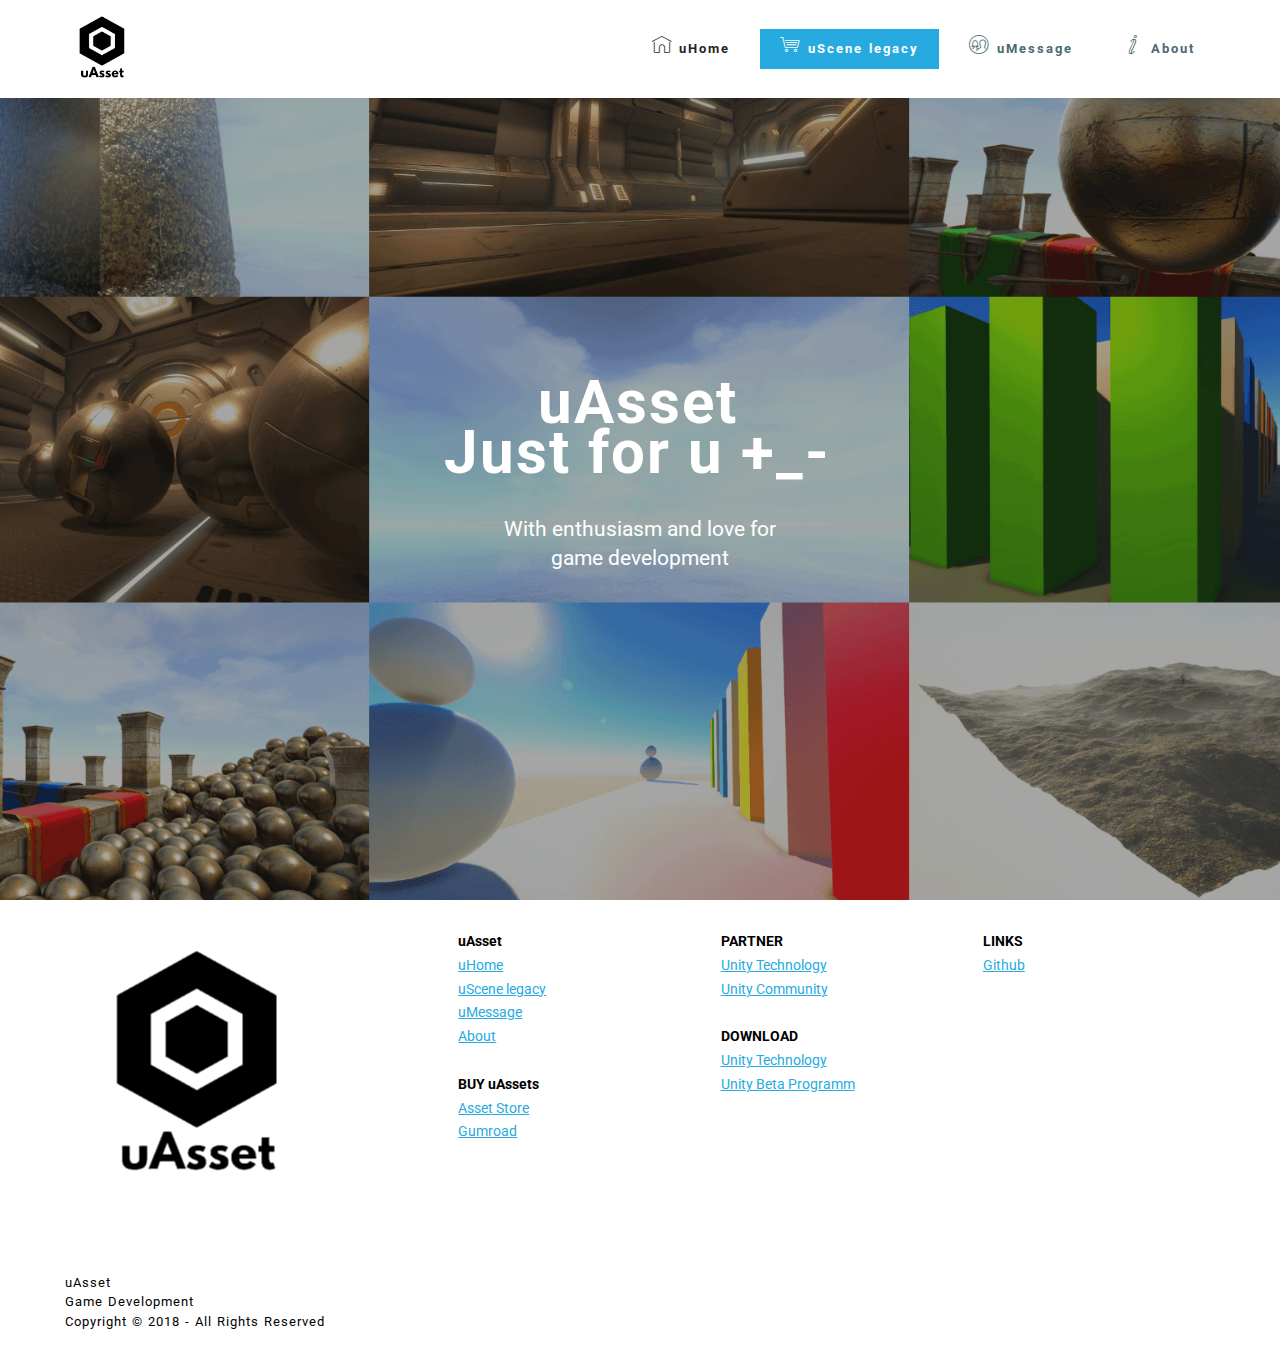
==== index.html @ ce0c747e "create github pages" ====
<!DOCTYPE html>
<html >
<head>
  <!-- Site made with Mobirise Website Builder v4.8.6, https://mobirise.com -->
  <meta charset="UTF-8">
  <meta http-equiv="X-UA-Compatible" content="IE=edge">
  <meta name="generator" content="Mobirise v4.8.6, mobirise.com">
  <meta name="viewport" content="width=device-width, initial-scale=1, minimum-scale=1">
  <link rel="shortcut icon" href="assets/images/uscene-logo-1-128x128.png" type="image/x-icon">
  <meta name="description" content="uAsset Just for u +_- With enthusiasm and love for game development.">
  <title>uHome - Game development with uAsset and unity technology.</title>
  <link rel="stylesheet" href="https://fonts.googleapis.com/css?family=Roboto:700,400&subset=cyrillic,latin,greek,vietnamese">
  <link rel="stylesheet" href="assets/web/assets/mobirise-icons/mobirise-icons.css">
  <link rel="stylesheet" href="assets/bootstrap/css/bootstrap.min.css">
  <link rel="stylesheet" href="assets/animate.css/animate.min.css">
  <link rel="stylesheet" href="assets/mobirise/css/style.css">
  <link rel="stylesheet" href="assets/mobirise/css/mbr-additional.css" type="text/css">
  
  
  
</head>
<body>
  <section class="mbr-navbar mbr-navbar--freeze mbr-navbar--absolute mbr-navbar--auto-collapse" id="ext_menu-4" data-rv-view="0">
    <div class="mbr-navbar__section mbr-section">
        <div class="mbr-section__container container">
            <div class="mbr-navbar__container">
                <div class="mbr-navbar__column mbr-navbar__column--s mbr-navbar__brand">
                    <span class="mbr-navbar__brand-link mbr-brand mbr-brand--inline">
                        <span class="mbr-brand__logo"><a href="https://mobirise.com"><img src="assets/images/uscene-logo-1-128x128.png" class="mbr-navbar__brand-img mbr-brand__img" alt="Mobirise"></a></span>
                        
                    </span>
                </div>
                <div class="mbr-navbar__hamburger mbr-hamburger"><span class="mbr-hamburger__line"></span></div>
                <div class="mbr-navbar__column mbr-navbar__menu">
                    <nav class="mbr-navbar__menu-box mbr-navbar__menu-box--inline-right">
                        <div class="mbr-navbar__column">
                            <ul class="mbr-navbar__items mbr-navbar__items--right float-left mbr-buttons mbr-buttons--freeze mbr-buttons--right btn-decorator mbr-buttons--active"><li class="mbr-navbar__item"><a class="mbr-buttons__link btn text-black" href="index.html"><span class="mbri-home mbr-iconfont mbr-iconfont-btn"></span>uHome</a></li>   </ul>                            
                            <ul class="mbr-navbar__items mbr-navbar__items--right mbr-buttons mbr-buttons--freeze mbr-buttons--right btn-inverse mbr-buttons--active"> <li class="mbr-navbar__item"><a class="mbr-buttons__btn btn btn-info" href="page1.html"><span class="mbri-shopping-cart mbr-iconfont mbr-iconfont-btn-parent"></span>uScene legacy</a></li> <li class="mbr-navbar__item"><a class="mbr-buttons__btn btn btn-link" href="page2.html"><span class="mbri-users mbr-iconfont mbr-iconfont-btn-parent"></span>uMessage</a></li> <li class="mbr-navbar__item"><a class="mbr-buttons__btn btn btn-link" href="page3.html"><span class="mbri-italic mbr-iconfont mbr-iconfont-btn-parent"></span>About</a></li>         </ul>
                        </div>
                    </nav>
                </div>
            </div>
        </div>
    </div>
</section>

<section class="engine"><a href="https://mobirise.info/o">portfolio web templates</a></section><section class="mbr-box mbr-section mbr-section--relative mbr-section--fixed-size mbr-section--full-height mbr-section--bg-adapted" id="header4-1" data-rv-view="2" style="background-image: url(assets/images/uasset-game-development-2-1920x1080.png);">
    <div class="mbr-box__magnet mbr-box__magnet--sm-padding mbr-box__magnet--center-center mbr-after-navbar">
        <div class="mbr-overlay" style="opacity: 0.4; background-color: rgb(34, 34, 34);"></div>
        <div class="mbr-box__container mbr-section__container container">
            <div class="mbr-box mbr-box--stretched"><div class="mbr-box__magnet mbr-box__magnet--center-center">
                <div class="row"><div class=" col-sm-8 col-sm-offset-2">
                    <div class="mbr-hero animated fadeInUp">
                        <h1 class="mbr-hero__text">uAsset
<div>Just for u +_-</div></h1>
                        <p class="mbr-hero__subtext"><br>With enthusiasm and love for 
<br>game development<br></p>
                    </div>
                    
                </div></div>
            </div></div>
        </div>
        
    </div>
</section>

<section class="mbr-section mbr-section--relative mbr-section--fixed-size" id="contacts1-5" data-rv-view="5" style="background-color: rgb(255, 255, 255);">
    
    <div class="mbr-section__container container">
        <div class="mbr-contacts mbr-contacts--wysiwyg row" style="padding-top: 30px; padding-bottom: 30px;">
            <div class="col-sm-4">
                <div><img src="assets/images/uscene-logo-2-265x265.png" class="mbr-contacts__img mbr-contacts__img--left"></div>
            </div>
            <div class="col-sm-8">
                <div class="row">
                    <div class="col-sm-4">
                        <p class="mbr-contacts__text"><strong>uAsset</strong><br><a href="index.html" class="text-info">uHome</a><br><a href="page1.html" class="text-info">uScene legacy</a><br><a href="page2.html" class="text-info">uMessage</a><br><a href="page3.html" class="text-info">About</a><br><br><strong>BUY uAssets</strong><br><a href="https://assetstore.unity.com/publishers/35467" class="text-info">Asset Store</a><br><a href="https://gumroad.com/uasset" class="text-info">Gumroad</a><br></p>
                    </div>
                    <div class="col-sm-4">
                        <p class="mbr-contacts__text"><strong>PARTNER</strong><br><a href="https://unity3d.com" class="text-info">Unity Technology</a><br><a href="https://unity3d.com/community" class="text-info">Unity Community</a><strong><br></strong><br><strong>DOWNLOAD</strong><br><a href="https://unity3d.com/get-unity/download/archive" class="text-info">Unity&nbsp;Technology</a><br><a href="https://unity3d.com/unity/beta" class="text-info">Unity Beta Programm</a><a href="https://store.unity.com" class="text-info"><br></a><br></p>
                    </div>
                    <div class="col-sm-4"><p class="mbr-contacts__text"><strong>LINKS</strong></p><p class="mbr-contacts__text"><a href="https://github.com/" class="text-info">Github</a></p></div>
                </div>
            </div>
        </div>
    </div>
</section>

<footer class="mbr-section mbr-section--relative mbr-section--fixed-size" id="footer1-6" data-rv-view="7" style="background-color: rgb(255, 255, 255);">
    
    <div class="mbr-section__container container">
        <div class="mbr-footer mbr-footer--wysiwyg row" style="padding-top: 36.9px; padding-bottom: 36.9px;">
            <div class="col-sm-12">
                <p class="mbr-footer__copyright">uAsset <br>Game Development <br>Copyright © 2018&nbsp;- All Rights Reserved<br></p>
            </div>
        </div>
    </div>
</footer>


  <script src="assets/web/assets/jquery/jquery.min.js"></script>
  <script src="assets/bootstrap/js/bootstrap.min.js"></script>
  <script src="assets/smooth-scroll/smooth-scroll.js"></script>
  <script src="assets/mobirise/js/script.js"></script>
  <script src="assets/formoid/formoid.min.js"></script>
  
  
</body>
</html>
---- assets/web/assets/mobirise-icons/mobirise-icons.css ----
@font-face {
  font-family: 'MobiriseIcons';
  src:  url('mobirise-icons.eot?spat4u');
  src:  url('mobirise-icons.eot?spat4u#iefix') format('embedded-opentype'),
    url('mobirise-icons.ttf?spat4u') format('truetype'),
    url('mobirise-icons.woff?spat4u') format('woff'),
    url('mobirise-icons.svg?spat4u#MobiriseIcons') format('svg');
  font-weight: normal;
  font-style: normal;
}

[class^="mbri-"], [class*=" mbri-"] {
  /* use !important to prevent issues with browser extensions that change fonts */
  font-family: MobiriseIcons !important;
  speak: none;
  font-style: normal;
  font-weight: normal;
  font-variant: normal;
  text-transform: none;
  line-height: 1;

  /* Better Font Rendering =========== */
  -webkit-font-smoothing: antialiased;
  -moz-osx-font-smoothing: grayscale;
}

.mbri-add-submenu:before {
  content: "\e900";
}
.mbri-alert:before {
  content: "\e901";
}
.mbri-align-center:before {
  content: "\e902";
}
.mbri-align-justify:before {
  content: "\e903";
}
.mbri-align-left:before {
  content: "\e904";
}
.mbri-align-right:before {
  content: "\e905";
}
.mbri-android:before {
  content: "\e906";
}
.mbri-apple:before {
  content: "\e907";
}
.mbri-arrow-down:before {
  content: "\e908";
}
.mbri-arrow-next:before {
  content: "\e909";
}
.mbri-arrow-prev:before {
  content: "\e90a";
}
.mbri-arrow-up:before {
  content: "\e90b";
}
.mbri-bold:before {
  content: "\e90c";
}
.mbri-bookmark:before {
  content: "\e90d";
}
.mbri-bootstrap:before {
  content: "\e90e";
}
.mbri-briefcase:before {
  content: "\e90f";
}
.mbri-browse:before {
  content: "\e910";
}
.mbri-bulleted-list:before {
  content: "\e911";
}
.mbri-calendar:before {
  content: "\e912";
}
.mbri-camera:before {
  content: "\e913";
}
.mbri-cart-add:before {
  content: "\e914";
}
.mbri-cart-full:before {
  content: "\e915";
}
.mbri-cash:before {
  content: "\e916";
}
.mbri-change-style:before {
  content: "\e917";
}
.mbri-chat:before {
  content: "\e918";
}
.mbri-clock:before {
  content: "\e919";
}
.mbri-close:before {
  content: "\e91a";
}
.mbri-cloud:before {
  content: "\e91b";
}
.mbri-code:before {
  content: "\e91c";
}
.mbri-contact-form:before {
  content: "\e91d";
}
.mbri-credit-card:before {
  content: "\e91e";
}
.mbri-cursor-click:before {
  content: "\e91f";
}
.mbri-cust-feedback:before {
  content: "\e920";
}
.mbri-database:before {
  content: "\e921";
}
.mbri-delivery:before {
  content: "\e922";
}
.mbri-desktop:before {
  content: "\e923";
}
.mbri-devices:before {
  content: "\e924";
}
.mbri-down:before {
  content: "\e925";
}
.mbri-download:before {
  content: "\e989";
}
.mbri-drag-n-drop:before {
  content: "\e927";
}
.mbri-drag-n-drop2:before {
  content: "\e928";
}
.mbri-edit:before {
  content: "\e929";
}
.mbri-edit2:before {
  content: "\e92a";
}
.mbri-error:before {
  content: "\e92b";
}
.mbri-extension:before {
  content: "\e92c";
}
.mbri-features:before {
  content: "\e92d";
}
.mbri-file:before {
  content: "\e92e";
}
.mbri-flag:before {
  content: "\e92f";
}
.mbri-folder:before {
  content: "\e930";
}
.mbri-gift:before {
  content: "\e931";
}
.mbri-github:before {
  content: "\e932";
}
.mbri-globe:before {
  content: "\e933";
}
.mbri-globe-2:before {
  content: "\e934";
}
.mbri-growing-chart:before {
  content: "\e935";
}
.mbri-hearth:before {
  content: "\e936";
}
.mbri-help:before {
  content: "\e937";
}
.mbri-home:before {
  content: "\e938";
}
.mbri-hot-cup:before {
  content: "\e939";
}
.mbri-idea:before {
  content: "\e93a";
}
.mbri-image-gallery:before {
  content: "\e93b";
}
.mbri-image-slider:before {
  content: "\e93c";
}
.mbri-info:before {
  content: "\e93d";
}
.mbri-italic:before {
  content: "\e93e";
}
.mbri-key:before {
  content: "\e93f";
}
.mbri-laptop:before {
  content: "\e940";
}
.mbri-layers:before {
  content: "\e941";
}
.mbri-left-right:before {
  content: "\e942";
}
.mbri-left:before {
  content: "\e943";
}
.mbri-letter:before {
  content: "\e944";
}
.mbri-like:before {
  content: "\e945";
}
.mbri-link:before {
  content: "\e946";
}
.mbri-lock:before {
  content: "\e947";
}
.mbri-login:before {
  content: "\e948";
}
.mbri-logout:before {
  content: "\e949";
}
.mbri-magic-stick:before {
  content: "\e94a";
}
.mbri-map-pin:before {
  content: "\e94b";
}
.mbri-menu:before {
  content: "\e94c";
}
.mbri-mobile:before {
  content: "\e94d";
}
.mbri-mobile2:before {
  content: "\e94e";
}
.mbri-mobirise:before {
  content: "\e94f";
}
.mbri-more-horizontal:before {
  content: "\e950";
}
.mbri-more-vertical:before {
  content: "\e951";
}
.mbri-music:before {
  content: "\e952";
}
.mbri-new-file:before {
  content: "\e953";
}
.mbri-numbered-list:before {
  content: "\e954";
}
.mbri-opened-folder:before {
  content: "\e955";
}
.mbri-pages:before {
  content: "\e956";
}
.mbri-paper-plane:before {
  content: "\e957";
}
.mbri-paperclip:before {
  content: "\e958";
}
.mbri-photo:before {
  content: "\e959";
}
.mbri-photos:before {
  content: "\e95a";
}
.mbri-pin:before {
  content: "\e95b";
}
.mbri-play:before {
  content: "\e95c";
}
.mbri-plus:before {
  content: "\e95d";
}
.mbri-preview:before {
  content: "\e95e";
}
.mbri-print:before {
  content: "\e95f";
}
.mbri-protect:before {
  content: "\e960";
}
.mbri-question:before {
  content: "\e961";
}
.mbri-quote-left:before {
  content: "\e962";
}
.mbri-quote-right:before {
  content: "\e963";
}
.mbri-refresh:before {
  content: "\e964";
}
.mbri-responsive:before {
  content: "\e965";
}
.mbri-right:before {
  content: "\e966";
}
.mbri-rocket:before {
  content: "\e967";
}
.mbri-sad-face:before {
  content: "\e968";
}
.mbri-sale:before {
  content: "\e969";
}
.mbri-save:before {
  content: "\e96a";
}
.mbri-search:before {
  content: "\e96b";
}
.mbri-setting:before {
  content: "\e96c";
}
.mbri-setting2:before {
  content: "\e96d";
}
.mbri-setting3:before {
  content: "\e96e";
}
.mbri-share:before {
  content: "\e96f";
}
.mbri-shopping-bag:before {
  content: "\e970";
}
.mbri-shopping-basket:before {
  content: "\e971";
}
.mbri-shopping-cart:before {
  content: "\e972";
}
.mbri-sites:before {
  content: "\e973";
}
.mbri-smile-face:before {
  content: "\e974";
}
.mbri-speed:before {
  content: "\e975";
}
.mbri-star:before {
  content: "\e976";
}
.mbri-success:before {
  content: "\e977";
}
.mbri-sun:before {
  content: "\e978";
}
.mbri-sun2:before {
  content: "\e979";
}
.mbri-tablet:before {
  content: "\e97a";
}
.mbri-tablet-vertical:before {
  content: "\e97b";
}
.mbri-target:before {
  content: "\e97c";
}
.mbri-timer:before {
  content: "\e97d";
}
.mbri-to-ftp:before {
  content: "\e97e";
}
.mbri-to-local-drive:before {
  content: "\e97f";
}
.mbri-touch-swipe:before {
  content: "\e980";
}
.mbri-touch:before {
  content: "\e981";
}
.mbri-trash:before {
  content: "\e982";
}
.mbri-underline:before {
  content: "\e983";
}
.mbri-unlink:before {
  content: "\e984";
}
.mbri-unlock:before {
  content: "\e985";
}
.mbri-up-down:before {
  content: "\e986";
}
.mbri-up:before {
  content: "\e987";
}
.mbri-update:before {
  content: "\e988";
}
.mbri-upload:before {
 content: "\e926"; 
}
.mbri-user:before {
  content: "\e98a";
}
.mbri-user2:before {
  content: "\e98b";
}
.mbri-users:before {
  content: "\e98c";
}
.mbri-video:before {
  content: "\e98d";
}
.mbri-video-play:before {
  content: "\e98e";
}
.mbri-watch:before {
  content: "\e98f";
}
.mbri-website-theme:before {
  content: "\e990";
}
.mbri-wifi:before {
  content: "\e991";
}
.mbri-windows:before {
  content: "\e992";
}
.mbri-zoom-out:before {
  content: "\e993";
}
.mbri-redo:before {
  content: "\e994";
}
.mbri-undo:before {
  content: "\e995";
}
---- assets/mobirise/css/style.css ----
.engine {
	position: absolute;
	text-indent: -2400px;
	text-align: center;
	padding: 0;
	top: 0;
	left: -2400px;
}.is-builder .animated {
  -webkit-animation-name: none !important;
  animation-name: none !important;
}
html {
  position: relative;
  min-height: 100%;
}
.mbr-embedded-video {
  position: relative;
}
.mbr-background-video,
.mbr-background-video-preview {
  bottom: 0;
  left: 0;
  overflow: hidden;
  position: absolute;
  right: 0;
  top: 0;
}
.mbr-parallax-background,
.mbr-background {
  background-attachment: fixed !important;
  background-position: 50% 0;
  background-repeat: no-repeat;
  background-size: cover !important;
}
.mbr-hidden-scrollbar .mbr-parallax-background {
  background-size: auto 130%;
}
.mobile .mbr-parallax-background {
  background-attachment: scroll !important;
}
.mbr-background {
  background-attachment: scroll !important;
}
.mbr-navbar {
  position: relative;
  width: 100%;
}
.mbr-navbar:before {
  content: "";
  display: block;
}
.mbr-navbar__brand-link:after,
.mbr-navbar__brand-img {
  max-height: 74px;
  height: 100%;
}
.mbr-navbar:before,
.mbr-navbar__container {
  height: 98px;
}
.mbr-navbar--ss .mbr-navbar__brand-link:after,
.mbr-navbar--ss .mbr-navbar__brand-img {
  height: 74px;
}
.mbr-navbar--ss:before,
.mbr-navbar--ss .mbr-navbar__container {
  height: 98px;
}
.mbr-navbar--xs .mbr-navbar__brand-link:after,
.mbr-navbar--xs .mbr-navbar__brand-img {
  height: 32px;
}
.mbr-navbar--xs:before,
.mbr-navbar--xs .mbr-navbar__container {
  height: 56px;
}
.mbr-navbar--s .mbr-navbar__brand-link:after,
.mbr-navbar--s .mbr-navbar__brand-img {
  height: 48px;
}
.mbr-navbar--s:before,
.mbr-navbar--s .mbr-navbar__container {
  height: 72px;
}
.mbr-navbar--m .mbr-navbar__brand-link:after,
.mbr-navbar--m .mbr-navbar__brand-img {
  height: 64px;
}
.mbr-navbar--m:before,
.mbr-navbar--m .mbr-navbar__container {
  height: 88px;
}
.mbr-navbar--l .mbr-navbar__brand-link:after,
.mbr-navbar--l .mbr-navbar__brand-img {
  height: 96px;
}
.mbr-navbar--l:before,
.mbr-navbar--l .mbr-navbar__container {
  height: 120px;
}
.mbr-navbar--xl .mbr-navbar__brand-link:after,
.mbr-navbar--xl .mbr-navbar__brand-img {
  height: 128px;
}
.mbr-navbar--xl:before,
.mbr-navbar--xl .mbr-navbar__container {
  height: 152px;
}
.mbr-navbar--short .mbr-navbar__brand-link:after,
.mbr-navbar--short .mbr-navbar__brand-img {
  height: 40px;
}
.mbr-navbar--short .mbr-brand__logo .mbr-iconfont{
  font-size: 40px;
}
.mbr-navbar--short:before,
.mbr-navbar--short .mbr-navbar__container {
  height: 64px;
}
.mbr-navbar--short .mbr-navbar__container {
  padding: 12px 0;
}
@media (max-width: 767px) {
  .mbr-navbar--short .mbr-navbar__brand-link:after,
  .mbr-navbar--short .mbr-navbar__brand-img {
    height: 31px;
  }
  .mbr-navbar--short:before,
  .mbr-navbar--short .mbr-navbar__container {
    height: 45px;
  }
  .mbr-navbar--short .mbr-navbar__container {
    padding: 7px 0;
  }
}
.mbr-navbar__brand-img {
  position: relative;
}
.mbr-navbar__brand-img,
.mbr-navbar__container,
.mbr-navbar__section {
  -webkit-transition: all 300ms ease-in-out 0s;
  -o-transition: all 300ms ease-in-out 0s;
  transition: all 300ms ease-in-out 0s;
}
.mbr-navbar__section {
  background: #2c2c2c;
  height: auto;
  position: absolute;
  top: 0;
  width: 100%;
  z-index: 1000;
}
.mbr-navbar__container {
  display: table;
  padding: 12px 0;
  width: 100%;
}
.mbr-navbar__menu-box {
  display: table;
  width: 100%;
}
.mbr-navbar__menu-box--inline-left,
.mbr-navbar__menu-box--inline-center,
.mbr-navbar__menu-box--inline-right {
  display: block;
  text-align: left;
}
.mbr-navbar__menu-box--inline-center {
  text-align: center;
}
.mbr-navbar__menu-box--inline-right {
  text-align: right;
}
.mbr-navbar__column {
  display: table-cell;
  vertical-align: middle;
}
.mbr-navbar__column--xxs {
  width: 1%;
}
.mbr-navbar__column--xs {
  width: 10%;
}
.mbr-navbar__column--s {
  width: 20%;
}
.mbr-navbar__column--m {
  width: 30%;
}
.mbr-navbar__column--l {
  width: 40%;
}
.mbr-navbar__column--xl {
  width: 50%;
}
.mbr-navbar__menu-box--inline-left .mbr-navbar__column,
.mbr-navbar__menu-box--inline-center .mbr-navbar__column,
.mbr-navbar__menu-box--inline-right .mbr-navbar__column {
  display: inline-block;
}
.mbr-navbar__items {
  float: left;
  padding-left: 0px;
  position: relative;
  left: -20px;
}
.mbr-navbar__items--right {
  float: right;
  left: 0;
}
.float-left {
  float: left;
}
.mbr-navbar__item {
  display: block;
  float: left;
  position: relative;
}
.mbr-navbar__hamburger {
  display: none;
  margin-top: -11px;
  position: absolute;
  right: 0;
  top: 50%;
  z-index: 10000;
}
.mbr-navbar--collapsed .mbr-navbar__container {
  position: relative;
}
.mbr-navbar--collapsed .mbr-navbar__column {
  display: block;
  width: 100%;
}
.mbr-navbar--collapsed .mbr-navbar__items--right {
  padding-top: 13px;
}
.mbr-navbar--collapsed .mbr-navbar__menu {
  background: rgba(0, 0, 0, 0.9);
  display: none;
  height: 100%;
  left: 0;
  position: fixed;
  top: 0;
  width: 100%;
  z-index: 9999;
}
.mbr-navbar--collapsed .mbr-navbar__menu-box {
  display: table-cell;
  vertical-align: middle;
}
.mbr-navbar--collapsed .mbr-navbar__items {
  float: none;
}
.mbr-navbar--collapsed .mbr-navbar__item {
  float: none;
}
.mbr-navbar--collapsed .mbr-navbar__hamburger {
  display: block;
}
.mbr-navbar--collapsed.mbr-navbar--open .mbr-navbar__menu {
  display: table;
}
.mbr-navbar--collapsed.mbr-navbar--open:not(.mbr-navbar--sticky) .mbr-navbar__section {
  background: none;
  position: fixed;
}
.mbr-navbar--collapsed.mbr-navbar--open .mbr-navbar__brand {
  visibility: hidden;
}
.mbr-navbar--collapsed.mbr-navbar--sticky.mbr-navbar--open .mbr-navbar__brand {
  visibility: visible;
}
.mbr-navbar--collapsed.mbr-navbar--open .mbr-navbar__brand-img,
.mbr-navbar--collapsed.mbr-navbar--open .mbr-navbar__container {
  -webkit-transition: none;
  -o-transition: none;
  transition: none;
}
.mbr-navbar--freeze.mbr-navbar--collapsed.mbr-navbar--open .mbr-navbar__hamburger,
.mbr-navbar--freeze.mbr-navbar--collapsed.mbr-navbar--open .mbr-navbar__hamburger:hover {
  color: #fff !important;
}
.mbr-navbar--sticky .mbr-navbar__section {
  position: fixed;
}
.mbr-navbar--absolute {
  position: absolute;
}
/* fix for popup menu conflict */
@media (max-width: 480px) {
  .mbr-navbar--absolute.mbr-navbar[id^=menu-] {
    position: absolute;
  }
}
.mbr-navbar--transparent .mbr-navbar__section {
  background: none;
}
.mbr-navbar--stuck .mbr-navbar__section,
.mbr-navbar--relative .mbr-navbar__section {
  background: #2c2c2c;
}
@media (max-width: 991px) {
  .mbr-navbar--auto-collapse .mbr-navbar__container {
    position: relative;
  }
  .mbr-navbar--auto-collapse .mbr-navbar__column {
    display: block;
    width: 100%;
  }
  .mbr-navbar__column {
    max-height: 100vh;
    overflow-x: hidden;
    overflow-y:auto;
  }
  .mbr-navbar__column::-webkit-scrollbar {
    display:none;
  }
  .mbr-navbar--auto-collapse .mbr-navbar__items--right {
    padding-top: 13px;
  }
  .mbr-navbar--auto-collapse .mbr-navbar__menu {
    background: rgba(0, 0, 0, 0.9);
    display: none;
    height: 100%;
    left: 0;
    position: fixed;
    top: 0;
    width: 100%;
    z-index: 9999;
  }
  .mbr-navbar--auto-collapse .mbr-navbar__menu-box {
    display: table-cell;
    vertical-align: middle;
  }
  .mbr-navbar--auto-collapse .mbr-navbar__items {
    float: none;
  }
  .mbr-navbar--auto-collapse .mbr-navbar__item {
    float: none;
  }
  .mbr-navbar--auto-collapse .mbr-navbar__hamburger {
    display: block;
  }
  .mbr-navbar--auto-collapse.mbr-navbar--open .mbr-navbar__menu {
    display: table;
  }
  .mbr-navbar--auto-collapse.mbr-navbar--open:not(.mbr-navbar--sticky) .mbr-navbar__section {
    background: none;
    position: fixed;
  }
  .mbr-navbar--auto-collapse.mbr-navbar--open .mbr-navbar__brand {
    visibility: hidden;
  }
  .mbr-navbar--auto-collapse.mbr-navbar--sticky.mbr-navbar--open .mbr-navbar__brand {
    visibility: visible;
  }
  .mbr-navbar--auto-collapse.mbr-navbar--open .mbr-navbar__brand-img,
  .mbr-navbar--auto-collapse.mbr-navbar--open .mbr-navbar__container {
    -webkit-transition: none;
    -o-transition: none;
    transition: none;
  }
}
.mbr-after-navbar:before {
  content: "";
  display: block;
  height: 98px;
}
.mbr-hamburger {
  cursor: pointer;
  height: 23px;
  width: 30px;
}
.mbr-hamburger:focus {
  outline: none;
}
.mbr-hamburger__line,
.mbr-hamburger__line:before,
.mbr-hamburger__line:after {
  content: "";
  position: absolute;
  display: block;
  height: 1px;
  cursor: pointer;
}
.mbr-hamburger__line,
.mbr-hamburger__line:before,
.mbr-hamburger__line:after {
  width: 30px;
  border-bottom: 5px solid;
  top: 9px;
}
.mbr-hamburger__line:before {
  top: -9px;
}
.mbr-hamburger__line:after {
  top: 9px;
}
.mbr-hamburger__line,
.mbr-hamburger__line:before,
.mbr-hamburger__line:after {
  -webkit-transition: all 300ms ease-in-out;
  transition: all 300ms ease-in-out;
}
.mbr-hamburger--open .mbr-hamburger__line {
  border-color: transparent;
}
.mbr-hamburger--open .mbr-hamburger__line:before,
.mbr-hamburger--open .mbr-hamburger__line:after {
  top: 0;
}
.mbr-hamburger--open .mbr-hamburger__line:before {
  -ms-transform: rotate(45deg);
  -webkit-transform: rotate(45deg);
  transform: rotate(45deg);
}
.mbr-hamburger--open .mbr-hamburger__line:after {
  top: 10px;
  -ms-transform: translatey(-10px) rotate(-45deg);
  -webkit-transform: translatey(-10px) rotate(-45deg);
  transform: translatey(-10px) rotate(-45deg);
}
@media (max-width: 767px) {
  .mbr-hamburger {
    height: 23px;
    width: 27px;
  }
  .mbr-hamburger__line,
  .mbr-hamburger__line:before,
  .mbr-hamburger__line:after {
    width: 27px;
    border-bottom: 4px solid;
    top: 9px;
  }
  .mbr-hamburger__line:before {
    top: -9px;
  }
  .mbr-hamburger__line:after {
    top: 9px;
  }
}

.navbar-dropdown .hamburger-icon {
  content: "";
  width: 16px;
  -webkit-box-shadow: 0 -6px 0 1px,0 0 0 1px,0 6px 0 1px;
  -moz-box-shadow: 0 -6px 0 1px,0 0 0 1px,0 6px 0 1px;
  box-shadow: 0 -6px 0 1px,0 0 0 1px,0 6px 0 1px;
}

.mbr-brand {
  display: block;
  float: left;
  position: relative;
}
.mbr-brand,
.mbr-brand:hover {
  text-decoration: none;
}
.mbr-brand__name {
  display: block;
  font-weight: bold;
  margin-top: 5px;
  text-align: center;
}
.mbr-brand__name,
.mbr-brand__name:hover {
  text-decoration: none;
}
.mbr-brand--inline {
  display: table;
}
.mbr-brand--inline:after {
  content: "";
  display: table-cell;
  width: 1px;
}
.mbr-brand--inline .mbr-brand__logo,
.mbr-brand--inline .mbr-brand__name {
  display: table-cell;
  vertical-align: middle;
}
.mbr-brand--inline .mbr-brand__logo {
  padding-right: 10px;
}
.mbr-brand--inline .mbr-brand__name {
  margin: 0;
  text-align: left;
}
.mbr-form {
  display: table;
  margin-top: -13px;
  position: relative;
  top: 14px;
  width: 100%;
}
.mbr-form__left,
.mbr-form__right {
  display: table-cell;
  vertical-align: top;
}
.mbr-form__left {
  padding-right: 3px;
}
.mbr-form__right {
  width: 1px;
}
@media (max-width: 530px) {
  .mbr-form {
    display: block;
    margin-top: -27px;
    position: relative;
    top: 26px;
  }
  .mbr-form__left,
  .mbr-form__right {
    display: block;
  }
  .mbr-form__left {
    margin-bottom: 12px;
    padding-right: 0;
  }
  .mbr-form__right {
    width: 100%;
  }
}
.mbr-section {
  padding: 0 20px;
}
.mbr-section--no-padding {
  padding: 0;
}
.mbr-section--relative {
  position: relative;
}
.mbr-section--fixed-size {
  overflow: hidden;
}
.mbr-section--full-height {
  height: 100vh;
}
.mbr-section--full-height.mbr-after-navbar:before {
  display: none;
}
.mbr-section--bg-adapted {
  background-attachment: scroll;
  background-position: 50% 0;
  background-repeat: no-repeat;
  background-size: cover;
}
.mbr-section--gray {
  background-color: #444444;
}
.mbr-section--light-gray {
  background-color: #f0f0f0;
}
.mbr-section--dark-gray {
  background-color: #3c3c3c;
}
.mbr-section__container {
  padding: 0;
  position: relative;
  z-index: 3;
}
.mbr-section__container--center {
  text-align: center;
}
.mbr-section__container--std-padding {
  padding: 93px 0;
}
.mbr-section__container--std-top-padding {
  padding-top: 93px;
}
.mbr-section__container--std-bot-padding {
  padding-bottom: 93px;
}
.mbr-section__container--sm-padding {
  padding: 41px 0;
}
.mbr-section__container--sm-top-padding {
  padding-top: 41px;
}
.mbr-section__container--sm-bot-padding {
  padding-bottom: 41px;
}
.mbr-section__container--isolated {
  padding-bottom: 93px;
  padding-top: 93px;
}
.mbr-section__container--first {
  padding-top: 93px;
  padding-bottom: 41px;
}
.mbr-section__container--middle {
  padding-bottom: 41px;
}
.mbr-section__container--last {
  padding-bottom: 93px;
}
.mbr-section__row {
  margin-left: -24px;
  margin-right: -24px;
}
.mbr-section__col {
  overflow: hidden;
  padding-left: 24px;
  padding-right: 24px;
}
.mbr-section__left {
  padding-right: 40px;
}
.mbr-section__right {
  padding-left: 15px;
}
.mbr-section__header {
  line-height: 1.5em;
  margin: -10px 0 0;
  text-align: center;
}
@media (min-width: 768px) {
  .mbr-section--short-paddings .mbr-section__container--std-padding {
    padding: 59px 0;
  }
  .mbr-section--short-paddings .mbr-section__container--std-top-padding {
    padding-top: 59px;
  }
  .mbr-section--short-paddings .mbr-section__container--std-bot-padding {
    padding-bottom: 59px;
  }
  .mbr-section--short-paddings .mbr-section__container--sm-padding {
    padding: 41px 0;
  }
  .mbr-section--short-paddings .mbr-section__container--sm-top-padding {
    padding-top: 41px;
  }
  .mbr-section--short-paddings .mbr-section__container--sm-bot-padding {
    padding-bottom: 41px;
  }
  .mbr-section--short-paddings .mbr-section__container--isolated {
    padding-bottom: 59px;
    padding-top: 59px;
  }
  .mbr-section--short-paddings .mbr-section__container--first {
    padding-top: 59px;
    padding-bottom: 41px;
  }
  .mbr-section--short-paddings .mbr-section__container--middle {
    padding-bottom: 41px;
  }
  .mbr-section--short-paddings .mbr-section__container--last {
    padding-bottom: 59px;
  }
}
@media (max-width: 767px) {
  .mbr-section__left {
    padding-right: 15px;
  }
  .mbr-section__right {
    padding-left: 15px;
    padding-top: 51px;
  }
}
.mbr-arrow {
  bottom: 71px;
  left: 0;
  line-height: 1px;
  padding: 0 20px;
  position: absolute;
  width: 100%;
  z-index: 3;
}
.mbr-arrow__link {
  display: inline-block;
  font-size: 26px;
}
.mbr-arrow__link,
.mbr-arrow__link:hover,
.mbr-arrow__link:focus {
  color: #fff;
}
.mbr-arrow--floating .mbr-arrow__link {
  -webkit-animation: floating-arrow 1.6s infinite ease-in-out 0s;
  -o-animation: floating-arrow 1.6s infinite ease-in-out 0s;
  animation: floating-arrow 1.6s infinite ease-in-out 0s;
}
@-webkit-keyframes floating-arrow {
  from {
    -webkit-transform: translateY(0);
    transform: translateY(0);
  }
  65% {
    -webkit-transform: translateY(11px);
    transform: translateY(11px);
  }
  to {
    -webkit-transform: translateY(0);
    transform: translateY(0);
  }
}
@-o-keyframes floating-arrow {
  from {
    -webkit-transform: translateY(0);
    transform: translateY(0);
  }
  65% {
    -webkit-transform: translateY(11px);
    transform: translateY(11px);
  }
  to {
    -webkit-transform: translateY(0);
    transform: translateY(0);
  }
}
@keyframes floating-arrow {
  from {
    -webkit-transform: translateY(0);
    transform: translateY(0);
  }
  65% {
    -webkit-transform: translateY(11px);
    transform: translateY(11px);
  }
  to {
    -webkit-transform: translateY(0);
    transform: translateY(0);
  }
}
.mbr-arrow--dark .mbr-arrow__link,
.mbr-arrow--dark .mbr-arrow__link:hover,
.mbr-arrow--dark .mbr-arrow__link:focus {
  color: #252525;
}
@media (max-width: 767px) {
  .mbr-arrow {
    bottom: 41px;
  }
}
@media (max-width: 320px) {
  .mbr-arrow {
    bottom: 21px;
    text-align: center;
  }
}
@media all and (device-width: 320px) and (device-height: 568px) and (orientation: portrait) {
  .mbr-arrow {
    bottom: 31px;
  }
}
.mbr-box {
  display: table;
  width: 100%;
}
.mbr-box--fixed {
  table-layout: fixed;
}
.mbr-box--stretched {
  height: 100%;
}
.mbr-box__magnet {
  display: table-cell;
  float: none;
  height: 100%;
  margin-bottom: 0;
  margin-top: 0;
  text-align: center;
  vertical-align: middle;
}
.mbr-box__magnet--sm-padding {
  padding: 41px 0;
}
.mbr-box__magnet--top-left,
.mbr-box__magnet--top-center,
.mbr-box__magnet--top-right {
  vertical-align: top;
}
.mbr-box__magnet--bottom-left,
.mbr-box__magnet--bottom-center,
.mbr-box__magnet--bottom-right {
  vertical-align: bottom;
}
.mbr-box__magnet--top-left,
.mbr-box__magnet--center-left,
.mbr-box__magnet--bottom-left {
  text-align: left;
}
.mbr-box__magnet--top-right,
.mbr-box__magnet--center-right,
.mbr-box__magnet--bottom-right {
  text-align: right;
}
.mbr-box__container {
  height: 50%;
}
@media (max-width: 767px) {
  .mbr-box__container {
    height: 100%;
  }
  .mbr-box--adapted {
    display: block;
  }
  .mbr-box--adapted > .mbr-box__magnet {
    display: block;
    height: auto;
  }
}
.mbr-overlay {
  background: #222;
  bottom: 0;
  left: 0;
  position: absolute;
  right: 0;
  top: 0;
  z-index: 2;
}
.mbr-google-map__marker {
  color: #252525;
  display: none;
  margin: 0;
}
.mbr-google-map--loaded .mbr-google-map__marker {
  display: block;
}
.mbr-hero {
  color: #fff;
  position: relative;
}
.mbr-hero__text {
  font-size: 46px;
  font-weight: bold;
  left: -2px;
  letter-spacing: 2px;
  line-height: 50px;
  margin: -18px 0 1px 0;
  padding-bottom: 41px;
  position: relative;
  top: 8px;
}
.mbr-hero__subtext {
  font-size: 21px;
  line-height: 29px;
  margin: -32px 0 3px 0;
  padding: 0 0 41px 0;
  position: relative;
  top: 6px;
}
.mbr-figure {
  display: inline-block;
  /*line-height: 1px;*/
  margin: 0;
  max-width: 100%;
  overflow: hidden;
  position: relative;
}
.mbr-figure--no-bg {
  background: none;
}
.mbr-figure--full-width {
  display: block;
  width: 100%;
}
.mbr-figure.mbr-after-navbar:before {
  display: none;
}
.mbr-figure--full-width iframe,
.mbr-figure--full-width .mbr-figure__img,
.mbr-figure--full-width .mbr-figure__map {
  width: 100%;
}
.mbr-figure iframe,
.mbr-figure__img,
.mbr-figure__map {
  max-width: 100%;
}
@-webkit-keyframes mapCircleLoading {
  from {
    -webkit-transform: rotate(0deg);
  }
  to {
    -webkit-transform: rotate(359deg);
  }
}
@keyframes mapCircleLoading {
  from {
    transform: rotate(0deg);
  }
  to {
    transform: rotate(359deg);
  }
}
.mbr-figure__map {
  height: 400px;
  position: relative;
}
.mbr-figure__map--short {
  height: 300px;
}
.mbr-figure__map iframe {
  height: 100%;
  width: 100%;
}
.mbr-figure__map [data-state-details] {
  color: #6b6763;
  font-family: "Roboto", Helvetica, Arial, sans-serif;
  height: 1.5em;
  margin-top: -0.75em;
  padding-left: 20px;
  padding-right: 20px;
  position: absolute;
  text-align: center;
  top: 50%;
  width: 100%;
}
.mbr-figure__map[data-state] {
  background: #e9e5dc;
}
.mbr-figure__map[data-state="loading"] [data-state-details] {
  display: none;
}
.mbr-figure__map[data-state="loading"]::after {
  content: "";
  -webkit-animation: mapCircleLoading .6s infinite linear;
  animation: mapCircleLoading .6s infinite linear;
  border-radius: 50%;
  border: 6px rgba(255, 255, 255, 0.35) solid;
  border-top-color: #fff;
  height: 40px;
  left: 50%;
  margin-left: -20px;
  margin-top: -20px;
  position: absolute;
  top: 50%;
  width: 40px;
}
.mbr-figure__caption {
  background: rgba(0, 0, 0, 0.5);
  bottom: 0;
  color: #fff;
  display: block;
  font-size: 17px;
  left: 0;
  line-height: 1.3em;
  min-height: 53px;
  padding: 17px 20px;
  position: absolute;
  text-align: left;
  width: 100%;
}
.mbr-figure__caption--no-padding {
  padding: 17px 0;
}
.mbr-figure--wysiwyg .mbr-figure__caption a,
.mbr-figure--wysiwyg .mbr-figure__caption a:hover {
  color: inherit;
  text-decoration: underline;
}
.mbr-figure--caption-inside-top .mbr-figure__caption {
  bottom: auto;
  top: 0;
}
.mbr-figure--caption-outside-top .mbr-figure__caption,
.mbr-figure--caption-outside-bottom .mbr-figure__caption {
  background: none;
  position: relative;
}
.mbr-figure--no-bg.mbr-figure--caption-outside-top .mbr-figure__caption,
.mbr-figure--no-bg.mbr-figure--caption-outside-bottom .mbr-figure__caption {
  color: #252525;
}
.mbr-figure--no-bg.mbr-figure--caption-outside-top .mbr-figure__caption {
  margin-top: -3px;
  padding-top: 0;
}
.mbr-figure--no-bg.mbr-figure--caption-outside-bottom .mbr-figure__caption {
  margin-top: -2px;
  padding-bottom: 0;
  top: 2px;
}
.mbr-figure__caption--std-grid {
  background: none;
  z-index: 2;
  overflow: hidden;
}
.mbr-figure__caption--std-grid:before {
  bottom: 0;
  content: "";
  position: absolute;
  top: 0;
  width: 200%;
  z-index: -1;
  margin-left: -50%;
}
.mbr-figure--caption-inside-top .mbr-figure__caption--std-grid:before,
.mbr-figure--caption-inside-bottom .mbr-figure__caption--std-grid:before {
  background: rgba(0, 0, 0, 0.6);
}
.mbr-figure__caption-small {
  color: #ccc;
  display: block;
  font-size: 14px;
  line-height: 1.3em;
}
.mbr-figure--no-bg.mbr-figure--caption-outside-top .mbr-figure__caption-small,
.mbr-figure--no-bg.mbr-figure--caption-outside-bottom .mbr-figure__caption-small {
  color: #777;
}
@media (max-width: 767px) {
  .mbr-figure--adapted {
    display: block;
    width: 100%;
  }
  .mbr-figure--adapted iframe,
  .mbr-figure--adapted .mbr-figure__img,
  .mbr-figure--adapted .mbr-figure__map {
    width: 100%;
  }
  .mbr-figure--caption-inside-top .mbr-figure__caption,
  .mbr-figure--caption-inside-bottom .mbr-figure__caption {
    background: none;
    position: relative;
  }
  .mbr-figure--caption-inside-top .mbr-figure__caption--std-grid:before,
  .mbr-figure--caption-inside-bottom .mbr-figure__caption--std-grid:before {
    display: none;
  }
}
.mbr-reviews {
  list-style: none;
  margin: 0 -15px;
  padding: 3px 0 0 0;
}
.mbr-reviews__item {
  position: relative;
  margin-top: 39px;
}
.mbr-reviews__text {
  background: #fafafa;
  border-radius: 3px;
  border: 1px solid #ededed;
  color: #777;
  font-size: 16px;
  line-height: 26px;
  padding: 20px;
  position: relative;
}
.mbr-reviews__text:before {
  -webkit-transform: rotate(45deg);
  -ms-transform: rotate(45deg);
  -o-transform: rotate(45deg);
  transform: rotate(45deg);
  width: 14px;
  height: 14px;
  background-color: #fafafa;
  border-color: #ededed;
  border-style: none solid solid none;
  border-width: 0 1px 1px 0;
  bottom: -8px;
  content: "";
  display: block;
  left: 50px;
  position: absolute;
}
.mbr-reviews__p {
  margin: 0;
}
.mbr-reviews__author {
  margin-top: 30px;
  padding-left: 102px;
  position: relative;
}
.mbr-reviews__author--short {
  margin-top: 27px;
  padding-left: 32px;
}
.mbr-reviews__author-img {
  width: 50px;
  height: 50px;
  border-radius: 50%;
  left: 33px;
  position: absolute;
  top: 0;
}
.mbr-reviews__author-name {
  color: #777;
  font-size: 14px;
  font-weight: bold;
  position: relative;
  top: -3px;
}
.mbr-reviews__author-bio {
  color: #999;
  font-size: 12px;
}
@media (max-width: 767px) {
  .mbr-reviews__author {
    padding-bottom: 32px;
  }
  .mbr-reviews__author--short {
    padding-bottom: 1px;
  }
}
@media (min-width: 768px) and (max-width: 991px) {
  .mbr-reviews__item:nth-of-type(2n+1) {
    clear: left;
  }
}
@media (min-width: 992px) {
  .mbr-reviews__item:nth-of-type(3n+1) {
    clear: left;
  }
}
@media (max-width: 991px) {
  .mbr-header--reduce .mbr-header__text {
    padding-top: 1em;
    margin-top: -1em;
  }
}
.mbr-header {
  margin-top: -20px;
  padding: 0;
  position: relative;
  text-align: left;
  top: 10px;
}
.mbr-header--std-padding {
  padding-bottom: 41px;
}
.mbr-header--center {
  text-align: center;
}
.mbr-header__text {
  display: block;
  font-size: 25px;
  font-weight: bold;
  letter-spacing: 6px;
  line-height: 1.5em;
  margin: 0;
}
.mbr-header__subtext {
  color: #777;
  font-size: 14px;
  font-style: italic;
  letter-spacing: 1px;
  margin: 8px 0 7px 0;
}
.mbr-header--inline {
  margin-top: 0;
  padding: 41px 0 28px 0;
  top: 0;
}
.mbr-header--inline .mbr-header__text {
  letter-spacing: 4px;
  line-height: 1em;
  margin: 15px 0 0 0;
}
@media (max-width: 767px) {
  .mbr-header--inline {
    padding: 47px 0 38px 0;
  }
  .mbr-header--inline .mbr-header__text {
    display: block;
    margin: 0 0 38px 0;
  }
  .mbr-header--auto-align .mbr-header__text,
  .mbr-header--auto-align .mbr-header__subtext {
    left: 0;
    text-align: center !important;
  }
}
@media (min-width: 768px) {
  .mbr-header--reduce {
    margin-top: -5px;
    top: 2px;
  }
  .mbr-header--reduce .mbr-header__text {
    font-size: 16px;
    letter-spacing: 1px;
    line-height: 1.1em;
    padding-top: 0.4em;
    margin-top: -0.4em;
  }
}
.mbr-social-icons__icon {
  -webkit-transition: all 0.2s ease-in-out 0s;
  -o-transition: all 0.2s ease-in-out 0s;
  transition: all 0.2s ease-in-out 0s;
  color: #fff;
  cursor: pointer;
  display: inline-block;
  font-size: 29px;
  height: 56px;
  line-height: 61px;
  margin: 0 10px 13px 0;
  position: relative;
  text-align: center;
  width: 56px;
}
.mbr-social-icons__icon:hover {
  color: #fff;
}
.mbr-social-icons--style-1 .mbr-social-icons__icon:hover {
  background: #252525 !important;
}
.mbr-contacts {
  color: #9c9c9c;
  font-size: 14px;
  line-height: 1.7em;
  padding: 45px 0 46px;
}
.mbr-contacts__img {
  max-width: 100%;
  margin: 6px 0 5px 40px;
}
.mbr-contacts__img--left {
  margin-left: 0;
}
.mbr-contacts__text {
  margin: 0;
}
.mbr-contacts__header {
  color: #fff;
  font-size: 14px;
  letter-spacing: 1px;
  margin-bottom: 20px;
  margin-top: 3px;
}
.mbr-contacts__list {
  list-style: none;
  margin: 0;
  padding: 0;
}
@media (max-width: 767px) {
  .mbr-contacts__img {
    margin-bottom: 10px;
  }
  .mbr-contacts__header {
    margin-top: 20px;
    margin-bottom: 10px;
  }
  .mbr-contacts__column {
    margin-top: 37px;
  }
}
.mbr-footer {
  color: #9c9c9c;
  font-size: 13px;
  letter-spacing: 1px;
  line-height: 1.5em;
  padding: 37px 0 39px;
  word-spacing: 1px;
}
.mbr-footer__copyright {
  margin: 0;
}
.mbr-buttons {
  margin: -26px 0 13px 0;
  position: relative;
  text-align: left;
  top: 26px;
}
.mbr-buttons__btn,
.mbr-buttons__link {
  margin: 0 10px 13px 0;
}
.mbr-buttons__btn,
.mbr-buttons__link,
.mbr-buttons__btn:hover,
.mbr-buttons__link:hover {
  text-decoration: none;
}
.mbr-buttons--top {
  top: 44px;
  margin-top: -62px;
}
.mbr-buttons--no-offset {
  margin-top: 0;
  top: 0;
}
.mbr-buttons--only-links {
  left: -20px;
}
.mbr-buttons--center {
  left: 5px;
  text-align: center;
}
.mbr-buttons--center.mbr-buttons--only-links {
  left: 0;
}
.mbr-buttons--right {
  text-align: right;
}
.mbr-buttons--right .mbr-buttons__btn,
.mbr-buttons--right .mbr-buttons__link {
  margin: 0 0 13px 10px;
}
.mbr-buttons--right.mbr-buttons--only-links {
  left: 20px;
}
.mbr-buttons--activated {
  left: 5px;
  text-align: center;
}
.mbr-buttons--activated .mbr-buttons__btn,
.mbr-buttons--activated .mbr-buttons__link {
  margin-left: 0;
  margin-right: 0;
}
.mbr-buttons--activated .mbr-buttons__link {
  font-size: 25px;
  padding: 10px 30px 2px;
}
.mbr-buttons--activated .mbr-buttons__btn {
  font-size: 15px;
  margin-top: 9px;
  padding: 15px 30px;
}
.mbr-buttons--freeze.mbr-buttons--activated .mbr-buttons__link {
  font-size: 25px !important;
}
.mbr-buttons--freeze.mbr-buttons--activated .mbr-buttons__link,
.mbr-buttons--freeze.mbr-buttons--activated .mbr-buttons__link:hover {
  color: #fff !important;
}
.mbr-buttons--freeze.mbr-buttons--activated .mbr-buttons__btn {
  font-size: 15px !important;
}
@media (max-width: 991px) {
  .mbr-buttons {
    top: 0;
  }
  form:not(.mbr-form) .mbr-buttons {
    top: 26px;
  }
  .mbr-buttons:first-child {
    margin-top: 0;
  }
  .mbr-buttons--active {
    left: 5px;
    text-align: center;
  }
  .mbr-buttons--active .mbr-buttons__btn,
  .mbr-buttons--active .mbr-buttons__link {
    margin-left: 0;
    margin-right: 0;
  }
  .mbr-buttons--right.mbr-buttons--only-links {
    left: 0;
  }
  .mbr-buttons--active .mbr-buttons__link {
    font-size: 25px;
    padding: 10px 30px 2px;
  }
  .mbr-buttons--active .mbr-buttons__btn {
    font-size: 15px;
    margin-top: 9px;
    padding: 15px 30px;
  }
  .mbr-buttons--freeze.mbr-buttons--active .mbr-buttons__link {
    font-size: 25px !important;
  }
  .mbr-buttons--freeze.mbr-buttons--active .mbr-buttons__link,
  .mbr-buttons--freeze.mbr-buttons--active .mbr-buttons__link:hover {
    color: #fff !important;
  }
  .mbr-buttons--freeze.mbr-buttons--active .mbr-buttons__btn {
    font-size: 15px !important;
  }
}
@media (max-width: 767px) {
  .mbr-buttons--auto-align {
    left: 5px;
    margin-top: -26px;
    text-align: center;
    top: 26px;
  }
  .mbr-buttons--auto-align.mbr-buttons--only-links {
    left: 0;
  }
}
@media (max-width: 530px) {
  .mbr-buttons {
    left: 0;
  }
  .mbr-buttons__btn,
  .mbr-buttons__link,
  .mbr-buttons--right .mbr-buttons__btn,
  .mbr-buttons--right .mbr-buttons__link {
    display: inline-block;
    margin: 0 0 13px 0;
    text-align: center;
    width: 100%;
  }
  .mbr-buttons--activated .mbr-buttons__btn,
  .mbr-buttons--activated .mbr-buttons__link,
  .mbr-buttons--active .mbr-buttons__btn,
  .mbr-buttons--active .mbr-buttons__link {
    width: auto;
  }
  .mbr-buttons--activated .mbr-buttons__btn,
  .mbr-buttons--active .mbr-buttons__btn {
    margin-top: 9px;
  }
}
.mbr-article {
  color: #777;
  font-size: 17px;
  line-height: 27px;
  text-align: left;
  position: relative;
  margin-top: -21px;
  top: 14px;
}
.mbr-article--wysiwyg h1,
.mbr-article--wysiwyg h2,
.mbr-article--wysiwyg h3,
.mbr-article--wysiwyg h4,
.mbr-article--wysiwyg h5,
.mbr-article--wysiwyg h6 {
  color: #252525;
  display: block;
  font-weight: bold;
  line-height: 1.3em;
  text-align: left;
}
.mbr-article--wysiwyg h1 {
  font-size: 27px;
  letter-spacing: 3px;
}
.mbr-article--wysiwyg h2 {
  font-size: 23px;
  letter-spacing: 2px;
}
.mbr-article--wysiwyg h3 {
  font-size: 19px;
  letter-spacing: 1px;
}
.mbr-article--wysiwyg h4 {
  font-size: 14px;
}
.mbr-article--wysiwyg h5 {
  font-size: 11px;
}
.mbr-article--wysiwyg h6 {
  font-size: 10px;
}
.mbr-article--wysiwyg p,
.mbr-article--wysiwyg ul,
.mbr-article--wysiwyg ol,
.mbr-article--wysiwyg blockquote {
  margin: 0 0 10px 0;
}
.mbr-article--wysiwyg blockquote {
  font-size: 17px;
  border-color: #f97352;
}
@media (max-width: 767px) {
  .mbr-article--auto-align.mbr-article--wysiwyg p,
  .mbr-article--auto-align {
    text-align: left !important;
  }
}
.social-likes__counter {
  -webkit-transition: all 0.2s ease-in-out 0s;
  -o-transition: all 0.2s ease-in-out 0s;
  transition: all 0.2s ease-in-out 0s;
  background: #3c3c3c;
  border-radius: 23px;
  font-size: 12px;
  height: 23px;
  line-height: 24px;
  min-width: 23px;
  padding: 0 5px;
  position: absolute;
  right: -7px;
  text-align: center;
  top: -7px;
}
.social-likes__counter_empty {
  display: none;
}
.social-likes_style-1 .social-likes__icon:hover {
  background: #252525 !important;
}
.social-likes_style-1 .social-likes__icon:hover .social-likes__counter {
  background: #f97352;
}
.social-likes_style-2 .social-likes__icon {
  background: #252525;
}
.social-likes_style-2 .social-likes__counter {
  background: #f97352;
}
.social-likes_style-2 .social-likes__icon:hover .social-likes__counter {
  background: #3c3c3c;
}
.mbr-plan {
  padding-bottom: 41px;
  padding-left: 1px;
  padding-right: 0;
  position: relative;
}
.mbr-plan--first,
.mbr-plan:first-child {
  padding-left: 0;
}
.mbr-plan--last,
.mbr-plan:last-child {
  padding-bottom: 93px;
}
.mbr-plan__box {
  background: #fff;
}
.mbr-plan__header {
  background: #444;
  overflow: hidden;
  padding: 20px 15px;
  color: #fff;
}
.mbr-plan__number {
  border-bottom: 1px dotted #ddd;
  color: #333;
  font-size: 80px;
  line-height: 0;
  margin: 0px 10px;
  padding: 41px 0;
  text-align: center;
  margin-bottom: 41px;
}
.mbr-plan__details {
  padding-bottom: 41px;
}
.mbr-plan__details ul,
.mbr-plan__list {
  list-style: none;
  margin: 0;
  padding: 0;
}
.mbr-plan__details ul {
  text-align: center;
}
.mbr-plan__details li,
.mbr-plan__item {
  line-height: 40px;
  padding: 0 15px;
}
.mbr-plan__item {
  text-align: center;
}
.mbr-plan__buttons {
  overflow: hidden;
  padding: 0 15px 41px;
}
.mbr-plan--favorite {
  margin-right: -1px;
  margin-top: -30px;
  padding-left: 0;
  top: 15px;
  z-index: 5;
}
.mbr-plan--favorite .mbr-plan__number:before {
  content: "";
  display: block;
  height: 15px;
}
.mbr-plan--favorite .mbr-plan__box {
  padding-bottom: 15px;
  box-shadow: 0px 0px 20px 5px rgba(0, 0, 0, 0.1);
}
.mbr-plan--primary .mbr-plan__header {
  background: #4c6972;
}
.mbr-plan--success .mbr-plan__header {
  background: #7ac673;
}
.mbr-plan--info .mbr-plan__header {
  background: #27aae0;
}
.mbr-plan--warning .mbr-plan__header {
  background: #faaf40;
}
.mbr-plan--danger .mbr-plan__header {
  background: #f97352;
}
@media (max-width: 767px) {
  .mbr-plan,
  .mbr-plan--first,
  .mbr-plan:first-child {
    padding-left: 15px;
    padding-right: 15px;
  }
  .mbr-plan__number {
    font-size: 79px;
  }
  .mbr-plan__details {
    font-size: 17px;
  }
  .mbr-plan--favorite {
    margin: 0;
    top: 0;
  }
}
.mbr-number {
  display: inline-block;
  margin-top: -0.12em;
}
.mbr-number__num {
  display: inline-table;
  height: 1em;
}
.mbr-number__group {
  display: table-cell;
  font-weight: bold;
  position: relative;
  vertical-align: middle;
}
.mbr-number__left {
  display: none;
  font-size: 0.34em;
  line-height: 0;
  padding: 0px 5px;
  vertical-align: super;
}
.mbr-number__right {
  display: none;
  font-size: 0.25em;
  padding: 0px 5px;
  vertical-align: middle;
  white-space: nowrap;
}
.mbr-number__caption {
  display: block;
  font-size: 0.19em;
  line-height: 1em;
  opacity: 0.5;
  padding-top: 0.5em;
  text-align: center;
}
.mbr-number--price .mbr-number__value {
  padding-right: 0.28em;
}
.mbr-number--price .mbr-number__left {
  display: inline;
}
.mbr-number--short-price .mbr-number__left,
.mbr-number--short-price .mbr-number__right {
  display: inline;
}
.mbr-number--short-price .mbr-number__caption {
  display: none;
}
.mbr-number--inverse-price .mbr-number__group {
  top: 0.1em;
}
.mbr-number--inverse-price .mbr-number__left {
  display: none;
}
.mbr-number--inverse-price .mbr-number__value {
  padding-left: 0.28em;
}
.mbr-number--inverse-price .mbr-number__right {
  display: inline;
}


/* iconfont default styling */
/* for buttons */
.mbr-iconfont.mbr-iconfont-btn,
.mbr-buttons__btn .mbr-iconfont{ /* depricated, used only for compatibility */
  padding-right: 0.3em;
  font-size: 2em;
  line-height: 0.4em;
  vertical-align: text-bottom;
  position: relative;
  top: -0.1em;
  text-decoration:none;
}

/* menu links */
.mbr-iconfont.mbr-iconfont-btn-parent,
.mbr-buttons__link .mbr-iconfont{ /* depricated, used only for compatibility */
  padding-right: 0.3em;
  font-size: 1.5em;
  position: relative;
  top: -0.2em;
  vertical-align:middle
}

/* msg-box4 */
.mbr-iconfont.mbr-iconfont-msg-box4,
.mbr-iconfont.mbr-iconfont-msg-box5{
  font-size: 357px;
  text-decoration:none;
  color:#FFFFFF;
}


/*menu logo */
.mbr-iconfont.mbr-iconfont-menu,
.mbr-iconfont.mbr-iconfont-ext__menu{
  font-size: 74px;
  text-decoration:none;
  color:#FFFFFF;
}

/* contacts1 */
.mbr-iconfont.mbr-iconfont-contacts1{
  font-size: 119px;
  text-decoration:none;
  color:#9C9C9C;
}

.mbr-iconfont.mbr-iconfont-features1{
  font-size: 250px; /* ~ image.height */
  text-decoration:none;
}

@media (max-width: 768px) {
  .image-size{
    width: 100% !important;
  }
  .content-size{
    width: 100%;
  }
}
---- assets/mobirise/css/mbr-additional.css ----
#ext_menu-4 .mbr-brand__name {
  font-size: 16px;
}
#ext_menu-4.mbr-navbar--stuck .mbr-navbar__section {
  background: #ffffff;
}
#ext_menu-4 .mbr-navbar__section {
  background: #ffffff;
}
#ext_menu-4 .mbr-navbar__hamburger {
  color: #ffffff;
}
#header4-1 DIV {
  font-size: 60px;
}
#header4-1 H1 {
  font-size: 60px;
}
#header4-1 B {
  font-size: 20px;
}
#contacts1-5 P {
  text-align: left;
  color: #000000;
}
#contacts1-5 UL {
  color: #000000;
}
#contacts1-5 STRONG {
  color: #000000;
}
#footer1-6 P {
  color: #000000;
  text-align: left;
}
#header4-a DIV {
  font-size: 60px;
}
#header4-a P {
  font-size: 20px;
}
#header4-a H1 {
  font-size: 60px;
}
#header4-b DIV {
  font-size: 60px;
}
#header4-b P {
  font-size: 20px;
}
#header4-b H1 {
  font-size: 60px;
}
#header4-c DIV {
  font-size: 60px;
}
#header4-c P {
  font-size: 20px;
}
#header4-c H1 {
  font-size: 60px;
}
#ext_menu-7 .mbr-brand__name {
  font-size: 16px;
}
#ext_menu-7.mbr-navbar--stuck .mbr-navbar__section {
  background: #ffffff;
}
#ext_menu-7 .mbr-navbar__section {
  background: #ffffff;
}
#ext_menu-7 .mbr-navbar__hamburger {
  color: #ffffff;
}
#contacts1-8 P {
  text-align: left;
  color: #000000;
}
#contacts1-8 UL {
  color: #000000;
}
#contacts1-8 STRONG {
  color: #000000;
}
#footer1-9 P {
  color: #000000;
  text-align: left;
}
#form1-h .mbr-header__text {
  color: #ffffff;
  font-size: 60px;
}
#form1-h .btn {
  font-size: 16px;
}
#ext_menu-d .mbr-brand__name {
  font-size: 16px;
}
#ext_menu-d.mbr-navbar--stuck .mbr-navbar__section {
  background: #ffffff;
}
#ext_menu-d .mbr-navbar__section {
  background: #ffffff;
}
#ext_menu-d .mbr-navbar__hamburger {
  color: #ffffff;
}
#contacts1-e P {
  text-align: left;
  color: #000000;
}
#contacts1-e UL {
  color: #000000;
}
#contacts1-e STRONG {
  color: #000000;
}
#footer1-f P {
  color: #000000;
  text-align: left;
}
#ext_menu-i .mbr-brand__name {
  font-size: 16px;
}
#ext_menu-i.mbr-navbar--stuck .mbr-navbar__section {
  background: #ffffff;
}
#ext_menu-i .mbr-navbar__section {
  background: #ffffff;
}
#ext_menu-i .mbr-navbar__hamburger {
  color: #ffffff;
}
#header4-l H1 {
  font-size: 60px;
  color: #ffffff;
}
#header4-l B {
  font-size: 20px;
}
#contacts1-j P {
  text-align: left;
  color: #000000;
}
#contacts1-j UL {
  color: #000000;
}
#contacts1-j STRONG {
  color: #000000;
}
#footer1-k P {
  color: #000000;
  text-align: left;
}
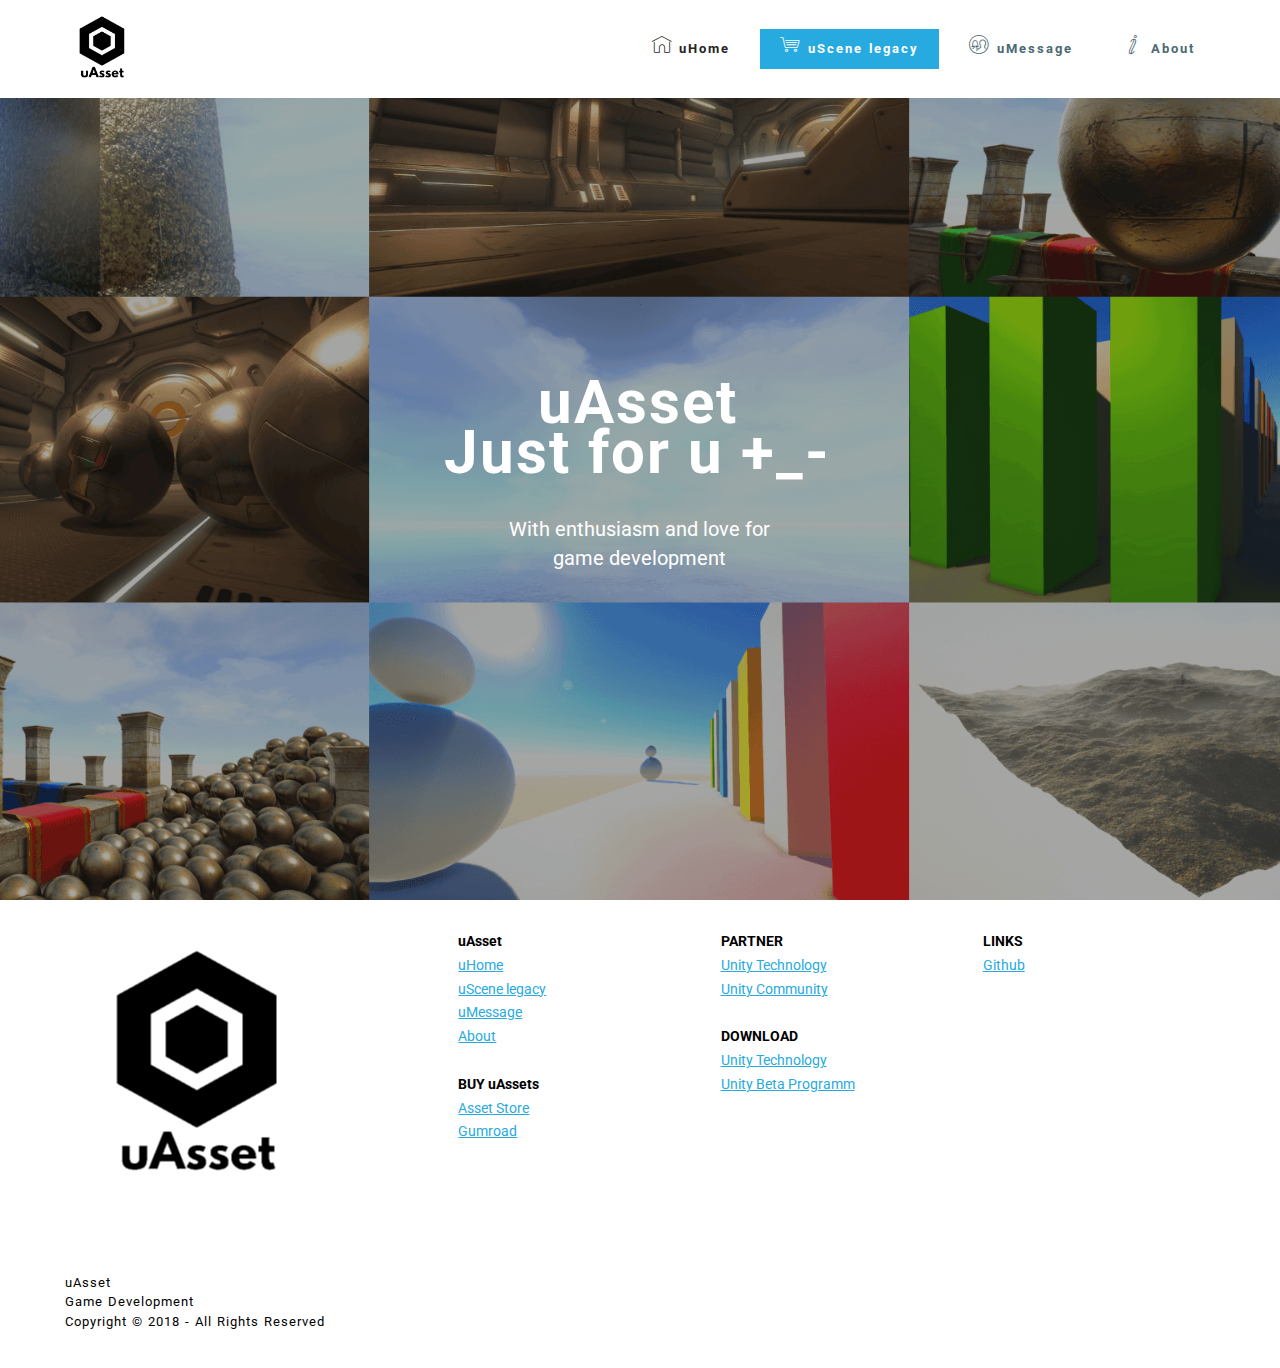
==== commit 2cae8d5a: "create github pages" ====
--- a/index.html
+++ b/index.html
@@ -1,14 +1,14 @@
 <!DOCTYPE html>
 <html >
 <head>
-  <!-- Site made with Mobirise Website Builder v4.8.6, https://mobirise.com -->
+  <!-- Site made with Mobirise Website Builder v4.8.10, https://mobirise.com -->
   <meta charset="UTF-8">
   <meta http-equiv="X-UA-Compatible" content="IE=edge">
-  <meta name="generator" content="Mobirise v4.8.6, mobirise.com">
+  <meta name="generator" content="Mobirise v4.8.10, mobirise.com">
   <meta name="viewport" content="width=device-width, initial-scale=1, minimum-scale=1">
   <link rel="shortcut icon" href="assets/images/uscene-logo-1-128x128.png" type="image/x-icon">
-  <meta name="description" content="uAsset Just for u +_- With enthusiasm and love for game development.">
-  <title>uHome - Game development with uAsset and unity technology.</title>
+  <meta name="description" content="uAsset Just for u +_- With enthusiasm and love for game development and video games.">
+  <title>uHome - Game development with uAsset and unity 3d technology.</title>
   <link rel="stylesheet" href="https://fonts.googleapis.com/css?family=Roboto:700,400&subset=cyrillic,latin,greek,vietnamese">
   <link rel="stylesheet" href="assets/web/assets/mobirise-icons/mobirise-icons.css">
   <link rel="stylesheet" href="assets/bootstrap/css/bootstrap.min.css">
@@ -26,7 +26,7 @@
             <div class="mbr-navbar__container">
                 <div class="mbr-navbar__column mbr-navbar__column--s mbr-navbar__brand">
                     <span class="mbr-navbar__brand-link mbr-brand mbr-brand--inline">
-                        <span class="mbr-brand__logo"><a href="https://mobirise.com"><img src="assets/images/uscene-logo-1-128x128.png" class="mbr-navbar__brand-img mbr-brand__img" alt="Mobirise"></a></span>
+                        <span class="mbr-brand__logo"><a href="https://uasset.github.io"><img src="assets/images/uscene-logo-1-128x128.png" class="mbr-navbar__brand-img mbr-brand__img" alt="uAsset - With enthusiasm and love for  game developmen"></a></span>
                         
                     </span>
                 </div>
@@ -44,7 +44,7 @@
     </div>
 </section>
 
-<section class="engine"><a href="https://mobirise.info/o">portfolio web templates</a></section><section class="mbr-box mbr-section mbr-section--relative mbr-section--fixed-size mbr-section--full-height mbr-section--bg-adapted" id="header4-1" data-rv-view="2" style="background-image: url(assets/images/uasset-game-development-2-1920x1080.png);">
+<section class="engine"><a href="https://mobirise.info/v">free html templates</a></section><section class="mbr-box mbr-section mbr-section--relative mbr-section--fixed-size mbr-section--full-height mbr-section--bg-adapted" id="header4-1" data-rv-view="2" style="background-image: url(assets/images/uasset-game-development-2-1920x1080.png);">
     <div class="mbr-box__magnet mbr-box__magnet--sm-padding mbr-box__magnet--center-center mbr-after-navbar">
         <div class="mbr-overlay" style="opacity: 0.4; background-color: rgb(34, 34, 34);"></div>
         <div class="mbr-box__container mbr-section__container container">
@@ -69,7 +69,7 @@
     <div class="mbr-section__container container">
         <div class="mbr-contacts mbr-contacts--wysiwyg row" style="padding-top: 30px; padding-bottom: 30px;">
             <div class="col-sm-4">
-                <div><img src="assets/images/uscene-logo-2-265x265.png" class="mbr-contacts__img mbr-contacts__img--left"></div>
+                <div><a href="https://uasset.github.io"><img src="assets/images/uscene-logo-2-265x265.png" class="mbr-contacts__img mbr-contacts__img--left" alt="uAsset - With enthusiasm and love for  game developmen"></a></div>
             </div>
             <div class="col-sm-8">
                 <div class="row">
--- a/assets/mobirise/css/mbr-additional.css
+++ b/assets/mobirise/css/mbr-additional.css
@@ -19,6 +19,9 @@
 #header4-1 B {
   font-size: 20px;
 }
+#header4-1 P {
+  font-size: 20px;
+}
 #contacts1-5 P {
   text-align: left;
   color: #000000;
@@ -33,33 +36,6 @@
   color: #000000;
   text-align: left;
 }
-#header4-a DIV {
-  font-size: 60px;
-}
-#header4-a P {
-  font-size: 20px;
-}
-#header4-a H1 {
-  font-size: 60px;
-}
-#header4-b DIV {
-  font-size: 60px;
-}
-#header4-b P {
-  font-size: 20px;
-}
-#header4-b H1 {
-  font-size: 60px;
-}
-#header4-c DIV {
-  font-size: 60px;
-}
-#header4-c P {
-  font-size: 20px;
-}
-#header4-c H1 {
-  font-size: 60px;
-}
 #ext_menu-7 .mbr-brand__name {
   font-size: 16px;
 }
@@ -71,6 +47,33 @@
 }
 #ext_menu-7 .mbr-navbar__hamburger {
   color: #ffffff;
+}
+#header4-f DIV {
+  font-size: 72px;
+}
+#header4-f P {
+  font-size: 18px;
+}
+#header4-f H1 {
+  font-size: 60px;
+}
+#header4-g DIV {
+  font-size: 60px;
+}
+#header4-g P {
+  font-size: 18px;
+}
+#header4-g H1 {
+  font-size: 60px;
+}
+#header4-h DIV {
+  font-size: 60px;
+}
+#header4-h P {
+  font-size: 18px;
+}
+#header4-h H1 {
+  font-size: 60px;
 }
 #contacts1-8 P {
   text-align: left;
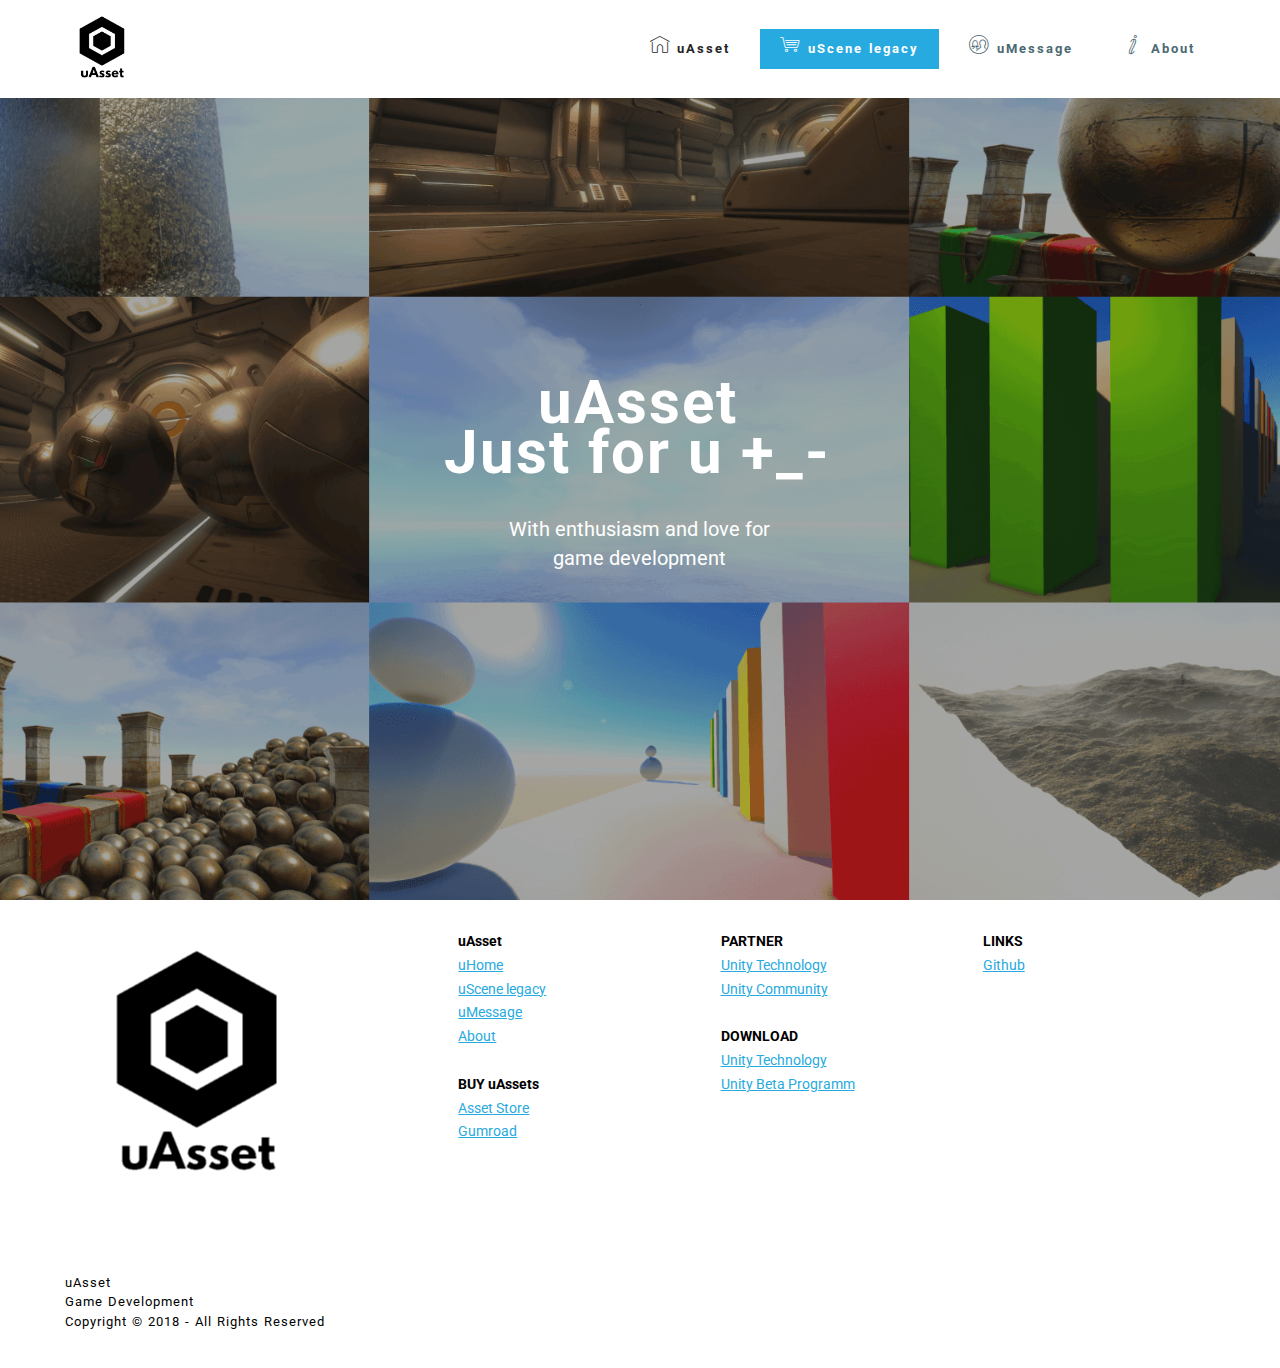
==== commit a94f1bda: "create github pages" ====
--- a/index.html
+++ b/index.html
@@ -6,9 +6,9 @@
   <meta http-equiv="X-UA-Compatible" content="IE=edge">
   <meta name="generator" content="Mobirise v4.8.10, mobirise.com">
   <meta name="viewport" content="width=device-width, initial-scale=1, minimum-scale=1">
-  <link rel="shortcut icon" href="assets/images/uscene-logo-1-128x128.png" type="image/x-icon">
+  <link rel="shortcut icon" href="assets/images/uasset-logo-2-128x128.png" type="image/x-icon">
   <meta name="description" content="uAsset Just for u +_- With enthusiasm and love for game development and video games.">
-  <title>uHome - Game development with uAsset and unity 3d technology.</title>
+  <title>uAsset - Game development with uAsset and unity 3d technology.</title>
   <link rel="stylesheet" href="https://fonts.googleapis.com/css?family=Roboto:700,400&subset=cyrillic,latin,greek,vietnamese">
   <link rel="stylesheet" href="assets/web/assets/mobirise-icons/mobirise-icons.css">
   <link rel="stylesheet" href="assets/bootstrap/css/bootstrap.min.css">
@@ -26,7 +26,7 @@
             <div class="mbr-navbar__container">
                 <div class="mbr-navbar__column mbr-navbar__column--s mbr-navbar__brand">
                     <span class="mbr-navbar__brand-link mbr-brand mbr-brand--inline">
-                        <span class="mbr-brand__logo"><a href="https://uasset.github.io"><img src="assets/images/uscene-logo-1-128x128.png" class="mbr-navbar__brand-img mbr-brand__img" alt="uAsset - With enthusiasm and love for  game developmen"></a></span>
+                        <span class="mbr-brand__logo"><a href="https://uasset.github.io"><img src="assets/images/uscene-logo-1-128x128.png" class="mbr-navbar__brand-img mbr-brand__img" alt="uAsset - With enthusiasm and love for  game developmen" title="uAsset - With enthusiasm and love for  game developmen"></a></span>
                         
                     </span>
                 </div>
@@ -34,7 +34,7 @@
                 <div class="mbr-navbar__column mbr-navbar__menu">
                     <nav class="mbr-navbar__menu-box mbr-navbar__menu-box--inline-right">
                         <div class="mbr-navbar__column">
-                            <ul class="mbr-navbar__items mbr-navbar__items--right float-left mbr-buttons mbr-buttons--freeze mbr-buttons--right btn-decorator mbr-buttons--active"><li class="mbr-navbar__item"><a class="mbr-buttons__link btn text-black" href="index.html"><span class="mbri-home mbr-iconfont mbr-iconfont-btn"></span>uHome</a></li>   </ul>                            
+                            <ul class="mbr-navbar__items mbr-navbar__items--right float-left mbr-buttons mbr-buttons--freeze mbr-buttons--right btn-decorator mbr-buttons--active"><li class="mbr-navbar__item"><a class="mbr-buttons__link btn text-black" href="index.html"><span class="mbri-home mbr-iconfont mbr-iconfont-btn"></span>uAsset</a></li>   </ul>                            
                             <ul class="mbr-navbar__items mbr-navbar__items--right mbr-buttons mbr-buttons--freeze mbr-buttons--right btn-inverse mbr-buttons--active"> <li class="mbr-navbar__item"><a class="mbr-buttons__btn btn btn-info" href="page1.html"><span class="mbri-shopping-cart mbr-iconfont mbr-iconfont-btn-parent"></span>uScene legacy</a></li> <li class="mbr-navbar__item"><a class="mbr-buttons__btn btn btn-link" href="page2.html"><span class="mbri-users mbr-iconfont mbr-iconfont-btn-parent"></span>uMessage</a></li> <li class="mbr-navbar__item"><a class="mbr-buttons__btn btn btn-link" href="page3.html"><span class="mbri-italic mbr-iconfont mbr-iconfont-btn-parent"></span>About</a></li>         </ul>
                         </div>
                     </nav>
@@ -44,7 +44,7 @@
     </div>
 </section>
 
-<section class="engine"><a href="https://mobirise.info/v">free html templates</a></section><section class="mbr-box mbr-section mbr-section--relative mbr-section--fixed-size mbr-section--full-height mbr-section--bg-adapted" id="header4-1" data-rv-view="2" style="background-image: url(assets/images/uasset-game-development-2-1920x1080.png);">
+<section class="engine"><a href="https://mobirise.info/b">how to create your own website for free</a></section><section class="mbr-box mbr-section mbr-section--relative mbr-section--fixed-size mbr-section--full-height mbr-section--bg-adapted" id="header4-1" data-rv-view="2" style="background-image: url(assets/images/uasset-game-development-2-1920x1080.png);">
     <div class="mbr-box__magnet mbr-box__magnet--sm-padding mbr-box__magnet--center-center mbr-after-navbar">
         <div class="mbr-overlay" style="opacity: 0.4; background-color: rgb(34, 34, 34);"></div>
         <div class="mbr-box__container mbr-section__container container">
@@ -69,7 +69,7 @@
     <div class="mbr-section__container container">
         <div class="mbr-contacts mbr-contacts--wysiwyg row" style="padding-top: 30px; padding-bottom: 30px;">
             <div class="col-sm-4">
-                <div><a href="https://uasset.github.io"><img src="assets/images/uscene-logo-2-265x265.png" class="mbr-contacts__img mbr-contacts__img--left" alt="uAsset - With enthusiasm and love for  game developmen"></a></div>
+                <div><a href="https://uasset.github.io"><img src="assets/images/uscene-logo-2-265x265.png" class="mbr-contacts__img mbr-contacts__img--left" alt="uAsset - With enthusiasm and love for  game developmen" title="uAsset - With enthusiasm and love for  game developmen"></a></div>
             </div>
             <div class="col-sm-8">
                 <div class="row">
@@ -102,7 +102,6 @@
   <script src="assets/bootstrap/js/bootstrap.min.js"></script>
   <script src="assets/smooth-scroll/smooth-scroll.js"></script>
   <script src="assets/mobirise/js/script.js"></script>
-  <script src="assets/formoid/formoid.min.js"></script>
   
   
 </body>
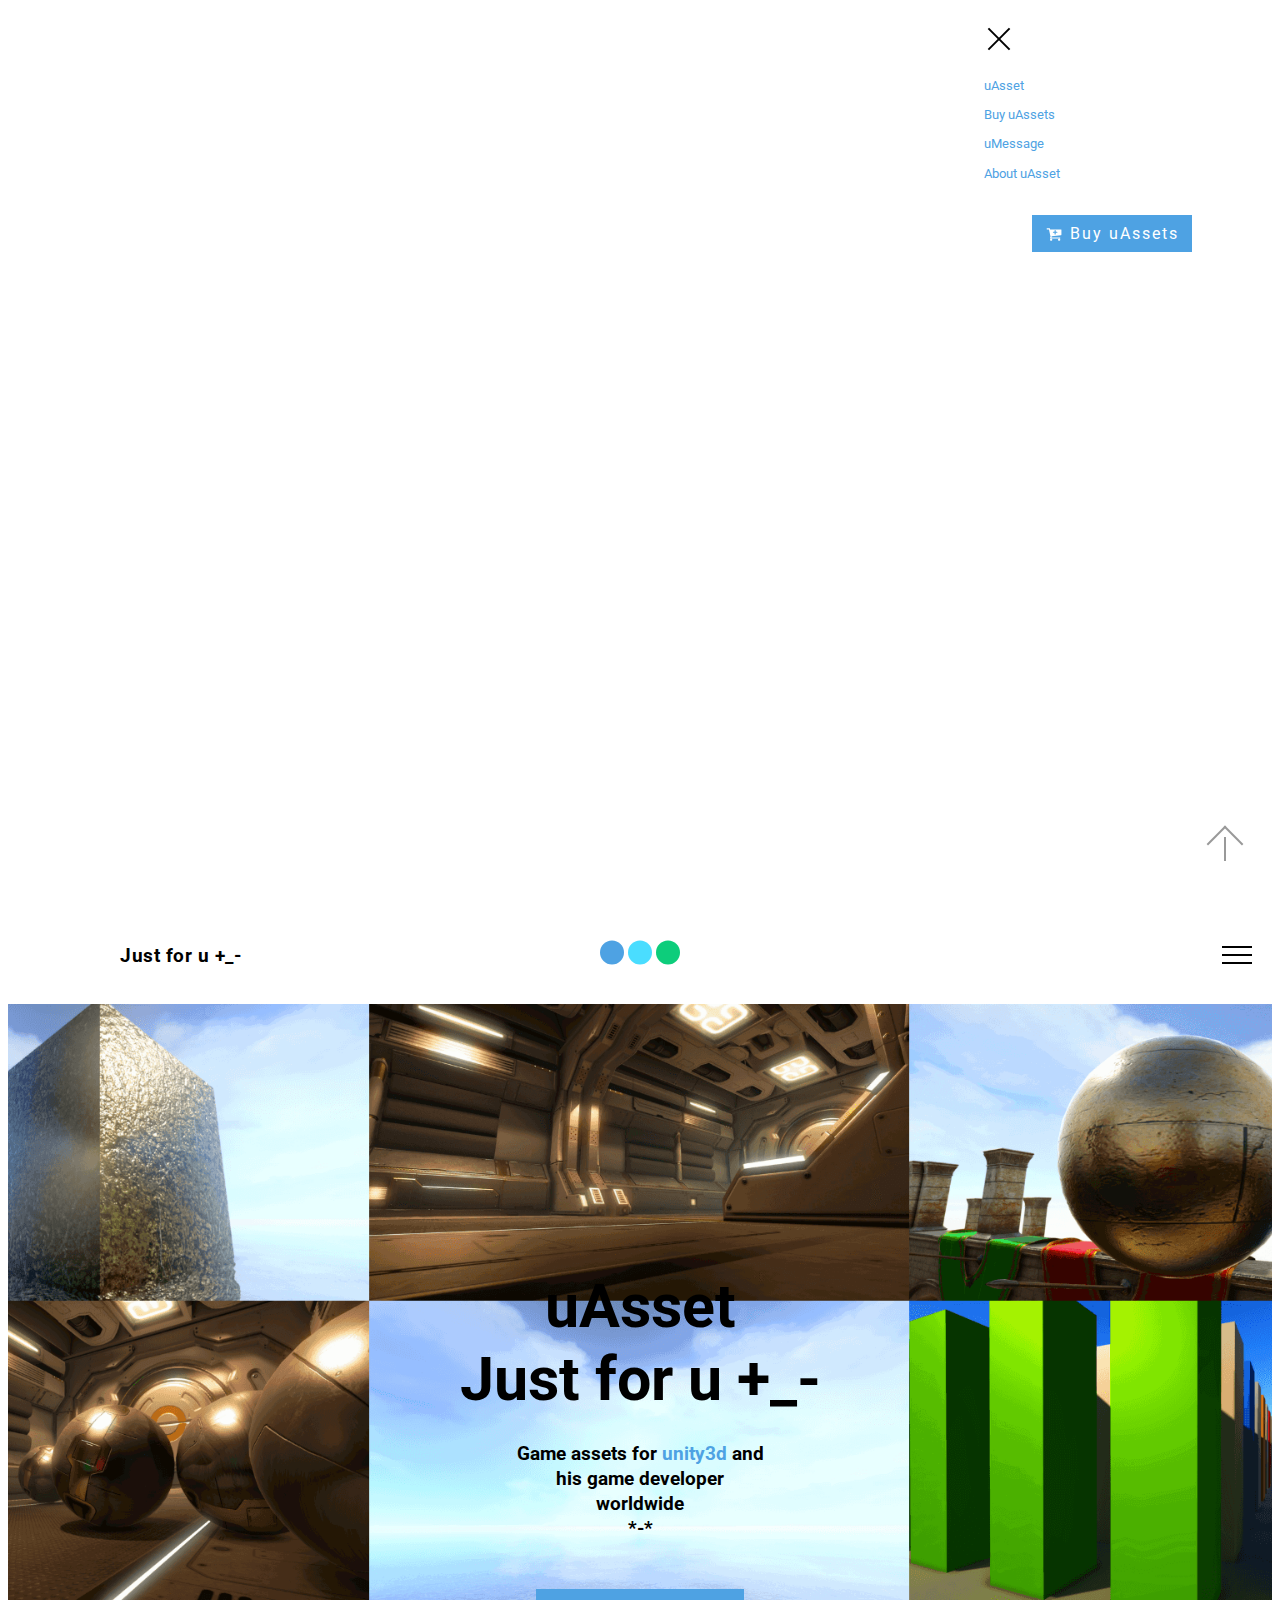
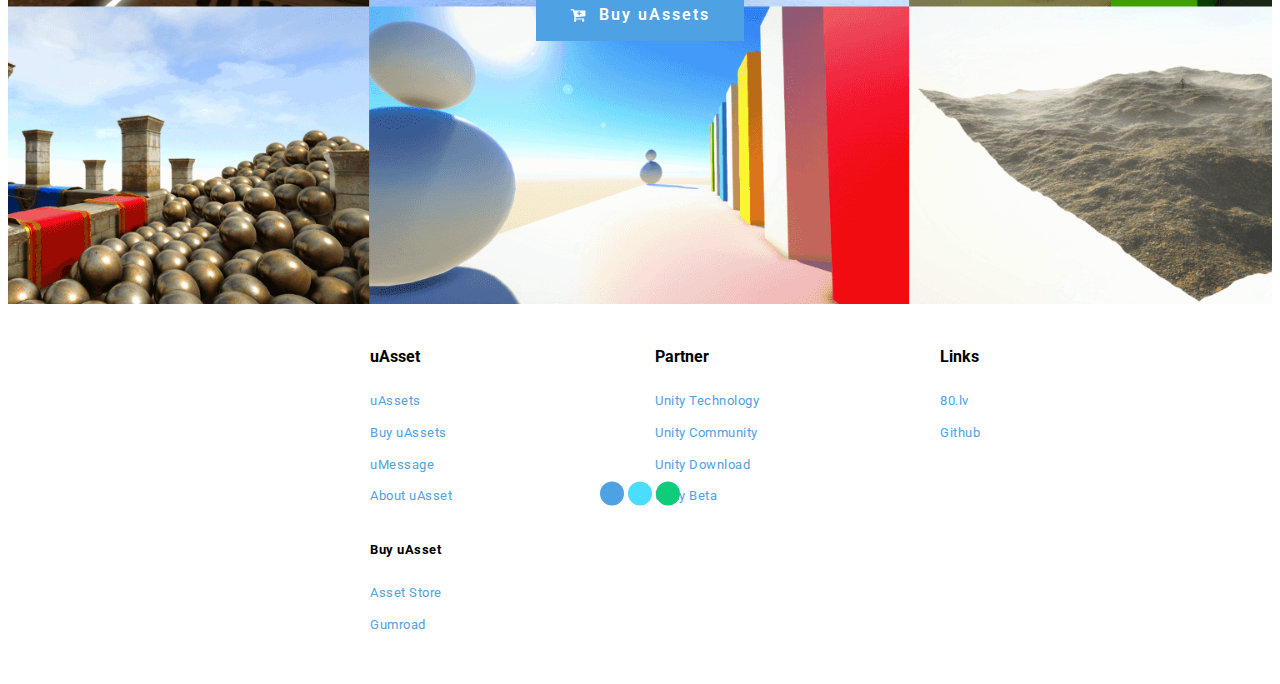
==== commit fced9ab5: "create github pages" ====
--- a/index.html
+++ b/index.html
@@ -1,108 +1,152 @@
 <!DOCTYPE html>
-<html >
+<html amp>
 <head>
   <!-- Site made with Mobirise Website Builder v4.8.10, https://mobirise.com -->
   <meta charset="UTF-8">
   <meta http-equiv="X-UA-Compatible" content="IE=edge">
   <meta name="generator" content="Mobirise v4.8.10, mobirise.com">
   <meta name="viewport" content="width=device-width, initial-scale=1, minimum-scale=1">
-  <link rel="shortcut icon" href="assets/images/uasset-logo-2-128x128.png" type="image/x-icon">
-  <meta name="description" content="uAsset Just for u +_- With enthusiasm and love for game development and video games.">
-  <title>uAsset - Game development with uAsset and unity 3d technology.</title>
-  <link rel="stylesheet" href="https://fonts.googleapis.com/css?family=Roboto:700,400&subset=cyrillic,latin,greek,vietnamese">
-  <link rel="stylesheet" href="assets/web/assets/mobirise-icons/mobirise-icons.css">
-  <link rel="stylesheet" href="assets/bootstrap/css/bootstrap.min.css">
-  <link rel="stylesheet" href="assets/animate.css/animate.min.css">
-  <link rel="stylesheet" href="assets/mobirise/css/style.css">
-  <link rel="stylesheet" href="assets/mobirise/css/mbr-additional.css" type="text/css">
+  <link rel="shortcut icon" href="assets/images/uasset-logo-1-128x128-1.png" type="image/x-icon">
+  <meta name="description" content="">
+  <title>uAsset</title>
   
+<link rel="canonical" href="index.html">
+ <style amp-boilerplate>body{-webkit-animation:-amp-start 8s steps(1,end) 0s 1 normal both;-moz-animation:-amp-start 8s steps(1,end) 0s 1 normal both;-ms-animation:-amp-start 8s steps(1,end) 0s 1 normal both;animation:-amp-start 8s steps(1,end) 0s 1 normal both}@-webkit-keyframes -amp-start{from{visibility:hidden}to{visibility:visible}}@-moz-keyframes -amp-start{from{visibility:hidden}to{visibility:visible}}@-ms-keyframes -amp-start{from{visibility:hidden}to{visibility:visible}}@-o-keyframes -amp-start{from{visibility:hidden}to{visibility:visible}}@keyframes -amp-start{from{visibility:hidden}to{visibility:visible}}</style>
+<noscript><style amp-boilerplate>body{-webkit-animation:none;-moz-animation:none;-ms-animation:none;animation:none}</style></noscript>
+<link href="https://fonts.googleapis.com/css?family=Roboto:100,100i,300,300i,400,400i,500,500i,700,700i,900,900i&subset=cyrillic" rel="stylesheet">
+ 
+ <style amp-custom> 
+div,span,h1,h2,h3,h4,h5,h6,p,blockquote,a,ol,ul,li,figcaption{font: inherit;}*{-webkit-box-sizing: border-box;box-sizing: border-box;}body{position: relative;font-style: normal;line-height: 1.5;}section{background-color: #eeeeee;background-position: 50% 50%;background-repeat: no-repeat;background-size: cover;}section,.container,.container-fluid{position: relative;word-wrap: break-word;}a.mbr-iconfont:hover{text-decoration: none;}h1,h2,h3{margin: auto;}h1,h3,p{padding: 10px 0;margin-bottom: 15px;}p,li,blockquote{color: #15181b;letter-spacing: 0.5px;line-height: 1.7;}ul,ol,pre,blockquote{margin-bottom: 0;margin-top: 0;}pre{background: #f4f4f4;padding: 10px 24px;white-space: pre-wrap;}p{margin-top: 0;}a{font-style: normal;font-weight: 400;cursor: pointer;}a,a:hover{text-decoration: none;}figure{margin-bottom: 0;}h1,h2,h3,h4,h5,h6,.h1,.h2,.h3,.h4,.h5,.h6,.display-1,.display-2,.display-3,.display-4{line-height: 1;word-break: break-word;word-wrap: break-word;}b,strong{font-weight: bold;}blockquote{padding: 10px 0 10px 20px;position: relative;border-left: 3px solid;}input:-webkit-autofill,input:-webkit-autofill:hover,input:-webkit-autofill:focus,input:-webkit-autofill:active{-webkit-transition-delay: 9999s;transition-delay: 9999s;-webkit-transition-property: background-color,color;-o-transition-property: background-color,color;transition-property: background-color,color;}html,body{height: auto;min-height: 100vh;}.mbr-section-title{font-style: normal;line-height: 1.2;}.mbr-section-subtitle{line-height: 1.3;}.mbr-text{font-style: normal;line-height: 1.6;}.btn{font-weight: 400;border-width: 2px;border-style: solid;font-style: normal;letter-spacing: 2px;margin: .4rem .8rem;white-space: normal;-webkit-transition: all .3s ease-in-out,-webkit-box-shadow 2s ease-in-out;transition: all .3s ease-in-out,-webkit-box-shadow 2s ease-in-out;-o-transition: all .3s ease-in-out,box-shadow 2s ease-in-out;transition: all .3s ease-in-out,box-shadow 2s ease-in-out;transition: all .3s ease-in-out,box-shadow 2s ease-in-out,-webkit-box-shadow 2s ease-in-out;display: -webkit-inline-box;display: -ms-inline-flexbox;display: inline-flex;-webkit-box-align: center;-ms-flex-align: center;align-items: center;-webkit-box-pack: center;-ms-flex-pack: center;justify-content: center;word-break: break-word;-webkit-align-items: center;-webkit-justify-content: center;display: -webkit-inline-flex;}.btn-form{border-radius: 0;}.btn-form:hover{cursor: pointer;}.mbr-figure img,.mbr-figure iframe{display: block;width: 100%;}.card{background-color: transparent;border: none;}.card-wrapper{-webkit-box-flex: 1;-webkit-flex: 1;}.card-img{text-align: center;-ms-flex-negative: 0;flex-shrink: 0;-webkit-flex-shrink: 0;}.media{max-width: 100%;margin: 0 auto;}.mbr-figure{-ms-flex-item-align: center;-ms-grid-row-align: center;-webkit-align-self: center;align-self: center;}.media-container > div{max-width: 100%;}.mbr-figure img,.card-img img{width: 100%;}@media (max-width: 991px){.media-size-item{width: auto;}.media{width: auto;}.mbr-figure{width: 100%;}}.hidden{visibility: hidden;}.super-hide{display: none;}.inactive{-webkit-user-select: none;-moz-user-select: none;-ms-user-select: none;user-select: none;pointer-events: none;-webkit-user-drag: none;user-drag: none;}textarea[type="hidden"]{display: none;}#scrollToTop{display: none;}.popover-content ul.show{min-height: 155px;}.mbr-white{color: #ffffff;}.mbr-black{color: #000000;}.mbr-bg-white{background-color: #ffffff;}.mbr-bg-black{background-color: #000000;}.align-left{text-align: left;}.align-center{text-align: center;}.align-right{text-align: right;}@media (max-width: 767px){.align-left,.align-center,.align-right,.mbr-section-btn,.mbr-section-title{text-align: center;}}.mbr-light{font-weight: 300;}.mbr-regular{font-weight: 400;}.mbr-semibold{font-weight: 500;}.mbr-bold{font-weight: 700;}.mbr-section-btn{margin-left: -.25rem;margin-right: -.25rem;font-size: 0;}nav .mbr-section-btn{margin-left: 0rem;margin-right: 0rem;}.btn .mbr-iconfont,.btn.btn-sm .mbr-iconfont{cursor: pointer;margin-right: 0.5rem;}.btn.btn-md .mbr-iconfont,.btn.btn-md .mbr-iconfont{margin-right: 0.8rem;}[type="submit"]{-webkit-appearance: none;}.mbr-fullscreen .mbr-overlay{height: 100vh;}.mbr-fullscreen{display: -webkit-box;display: -ms-flexbox;display: flex;display: -moz-flex;display: -ms-flex;display: -o-flex;-webkit-box-align: center;-ms-flex-align: center;align-items: center;-webkit-align-items: center;height: 100vh;-webkit-box-sizing: border-box;box-sizing: border-box;padding-top: 3rem;padding-bottom: 3rem;}section.sidebar-open:before{content: '';position: fixed;top: 0;bottom: 0;right: 0;left: 0;background-color: rgba(0,0,0,0.2);z-index: 1040;}amp-img img{max-height: 100%;max-width: 100%;}img.mbr-temp{width: 100%;}.is-builder .nodisplay + img[async],.is-builder .nodisplay + img[decoding="async"],.is-builder amp-img > a + img[async],.is-builder amp-img > a + img[decoding="async"]{display: none;}html:not(.is-builder) amp-img > a{position: absolute;top: 0;bottom: 0;left: 0;right: 0;z-index: 1;}.is-builder .temp-amp-sizer{position: absolute;}.is-builder amp-youtube .temp-amp-sizer,.is-builder amp-vimeo .temp-amp-sizer{position: static;}.is-builder section.horizontal-menu .ampstart-btn{display: none;}@media (max-width: 991px){.is-builder section.horizontal-menu .navbar-toggler{display: block;}}.is-builder section.horizontal-menu .dropdown-menu{z-index: auto;opacity: 1;pointer-events: auto;}.is-builder section.horizontal-menu .nav-dropdown .link.dropdown-toggle[aria-expanded="true"]{margin-right: 0;padding: 0.667em 1em;}.mobirise-spinner{position: absolute;top: 50%;left: 40%;margin-left: 10%;-webkit-transform: translate3d(-50%,-50%,0);z-index: 4;}.mobirise-spinner em{width: 24px;height: 24px;border-radius: 100%;display: inline-block;-webkit-animation: slide 1s infinite;}.mobirise-spinner em:nth-child(1){-webkit-animation-delay: 0.1s;}.mobirise-spinner em:nth-child(2){-webkit-animation-delay: 0.2s;}.mobirise-spinner em:nth-child(3){-webkit-animation-delay: 0.3s;}@-webkit-keyframes slide{0%{-webkit-transform: scale(1);}50%{opacity: 0.3;-webkit-transform: scale(2);}100%{-webkit-transform: scale(1);}}@keyframes slide{0%{-webkit-transform: scale(1);}50%{opacity: 0.3;-webkit-transform: scale(2);}100%{-webkit-transform: scale(1);}}.mobirise-loader .amp-active > div{display: none;}.mbr-container{max-width: 800px;padding: 0 10px;margin: 0 auto;position: relative;}.container{padding-right: 15px;padding-left: 15px;width: 100%;margin-right: auto;margin-left: auto;}@media (max-width: 767px){.container{max-width: 540px;}}@media (min-width: 768px){.container{max-width: 720px;}}@media (min-width: 992px){.container{max-width: 960px;}}@media (min-width: 1200px){.container{max-width: 1140px;}}.mbr-row{display: -webkit-box;display: -ms-flexbox;display: flex;-ms-flex-wrap: wrap;flex-wrap: wrap;margin-right: -15px;margin-left: -15px;}.mbr-justify-content-center{-webkit-box-pack: center;-ms-flex-pack: center;justify-content: center;-webkit-justify-content: center;}@media (max-width: 767px){.mbr-col-sm-12{-ms-flex: 0 0 100%;-webkit-box-flex: 0;flex: 0 0 100%;max-width: 100%;padding-right: 15px;padding-left: 15px;-webkit-flex: 0 0 100%;}.mbr-row{margin: 0;}}@media (min-width: 768px){.mbr-col-md-3{-ms-flex: 0 0 25%;-webkit-box-flex: 0;flex: 0 0 25%;max-width: 25%;padding-right: 15px;padding-left: 15px;-webkit-flex: 0 0 25%;}.mbr-col-md-4{-ms-flex: 0 0 33.333333%;-webkit-box-flex: 0;flex: 0 0 33.333333%;max-width: 33.333333%;padding-right: 15px;padding-left: 15px;-webkit-flex: 0 0 33.333333%;}.mbr-col-md-5{-ms-flex: 0 0 41.666667%;-webkit-box-flex: 0;flex: 0 0 41.666667%;max-width: 41.666667%;padding-right: 15px;padding-left: 15px;-webkit-flex: 0 0 41.666667%;}.mbr-col-md-6{-ms-flex: 0 0 50%;-webkit-box-flex: 0;flex: 0 0 50%;max-width: 50%;padding-right: 15px;padding-left: 15px;-webkit-flex: 0 0 50%;}.mbr-col-md-7{-ms-flex: 0 0 58.333333%;-webkit-box-flex: 0;flex: 0 0 58.333333%;max-width: 58.333333%;padding-right: 15px;padding-left: 15px;-webkit-flex: 0 0 58.333333%;}.mbr-col-md-8{-ms-flex: 0 0 66.666667%;-webkit-box-flex: 0;flex: 0 0 66.666667%;max-width: 66.666667%;padding-left: 15px;padding-right: 15px;-webkit-flex: 0 0 66.666667%;}.mbr-col-md-10{-ms-flex: 0 0 83.333333%;-webkit-box-flex: 0;flex: 0 0 83.333333%;max-width: 83.333333%;padding-left: 15px;padding-right: 15px;-webkit-flex: 0 0 83.333333%;}.mbr-col-md-12{-ms-flex: 0 0 100%;-webkit-box-flex: 0;flex: 0 0 100%;max-width: 100%;padding-right: 15px;padding-left: 15px;-webkit-flex: 0 0 100%;}}@media (min-width: 992px){.mbr-col-lg-2{-ms-flex: 0 0 16.666667%;-webkit-box-flex: 0;flex: 0 0 16.666667%;max-width: 16.666667%;padding-right: 15px;padding-left: 15px;-webkit-flex: 0 0 16.666667%;}.mbr-col-lg-3{-ms-flex: 0 0 25%;-webkit-box-flex: 0;flex: 0 0 25%;max-width: 25%;padding-right: 15px;padding-left: 15px;-webkit-flex: 0 0 25%;}.mbr-col-lg-4{-ms-flex: 0 0 33.33%;-webkit-box-flex: 0;flex: 0 0 33.33%;max-width: 33.33%;padding-right: 15px;padding-left: 15px;-webkit-flex: 0 0 33.33%;}.mbr-col-lg-5{-ms-flex: 0 0 41.666%;-webkit-box-flex: 0;flex: 0 0 41.666%;max-width: 41.666%;padding-right: 15px;padding-left: 15px;-webkit-flex: 0 0 41.666%;}.mbr-col-lg-6{-ms-flex: 0 0 50%;-webkit-box-flex: 0;flex: 0 0 50%;max-width: 50%;padding-right: 15px;padding-left: 15px;-webkit-flex: 0 0 50%;}.mbr-col-lg-8{-ms-flex: 0 0 66.666667%;-webkit-box-flex: 0;flex: 0 0 66.666667%;max-width: 66.666667%;padding-left: 15px;padding-right: 15px;-webkit-flex: 0 0 66.666667%;}.mbr-col-lg-10{-ms-flex: 0 0 83.3333%;-webkit-box-flex: 0;flex: 0 0 83.3333%;max-width: 83.3333%;padding-right: 15px;padding-left: 15px;-webkit-flex: 0 0 83.3333%;}.mbr-col-lg-12{-ms-flex: 0 0 100%;-webkit-box-flex: 0;flex: 0 0 100%;max-width: 100%;padding-right: 15px;padding-left: 15px;-webkit-flex: 0 0 100%;}}@media (min-width: 1200px){.mbr-col-xl-7{-ms-flex: 0 0 58.333333%;-webkit-box-flex: 0;flex: 0 0 58.333333%;max-width: 58.333333%;padding-right: 15px;padding-left: 15px;-webkit-flex: 0 0 58.333333%;}.mbr-col-xl-8{-ms-flex: 0 0 66.666667%;-webkit-box-flex: 0;flex: 0 0 66.666667%;max-width: 66.666667%;padding-left: 15px;padding-right: 15px;-webkit-flex: 0 0 66.666667%;}}amp-sidebar{background: transparent;}#scrollToTopMarker{position: absolute;width: 0px;height: 0px;top: 300px;}#scrollToTopButton{position: fixed;bottom: 25px;right: 25px;opacity: .4;z-index: 5000;font-size: 32px;height: 60px;width: 60px;border: none;border-radius: 3px;cursor: pointer;}#scrollToTopButton:focus{outline: none;}#scrollToTopButton a:before{content: '';position: absolute;height: 40%;top: 36%;width: 2px;left: calc(50% - 1px);}#scrollToTopButton a:after{content: '';position: absolute;border-top: 2px solid;border-right: 2px solid;width: 40%;height: 40%;left: calc(30% - 1px);bottom: 30%;-ms-transform: rotate(-45deg);transform: rotate(-45deg);-webkit-transform: rotate(-45deg);}.is-builder #scrollToTopButton a:after{left: 30%;}
+body{font-family: Roboto;}blockquote{border-color: #4ea2e3;}.display-1{font-family: 'Roboto',sans-serif;font-size: 3.8rem;}.display-2{font-family: 'Roboto',sans-serif;font-size: 1.2rem;}.display-4{font-family: 'Roboto',sans-serif;font-size: 1rem;}.display-5{font-family: 'Roboto',sans-serif;font-size: 1rem;}.display-7{font-family: 'Roboto',sans-serif;font-size: 0.8rem;}.display-1 .mbr-iconfont-btn{font-size: 3.8rem;width: 3.8rem;}.display-2 .mbr-iconfont-btn{font-size: 1.2rem;width: 1.2rem;}.display-4 .mbr-iconfont-btn{font-size: 1rem;width: 1rem;}.display-5 .mbr-iconfont-btn{font-size: 1rem;width: 1rem;}.display-7 .mbr-iconfont-btn{font-size: 0.8rem;width: 0.8rem;}@media (max-width: 768px){.display-1{font-size: 3.04rem;font-size: calc( 1.98rem + (3.8 - 1.98) * ((100vw - 20rem) / (48 - 20)));line-height: calc( 1.4 * (1.98rem + (3.8 - 1.98) * ((100vw - 20rem) / (48 - 20))));}.display-2{font-size: 0.96rem;font-size: calc( 1.07rem + (1.2 - 1.07) * ((100vw - 20rem) / (48 - 20)));line-height: calc( 1.4 * (1.07rem + (1.2 - 1.07) * ((100vw - 20rem) / (48 - 20))));}.display-4{font-size: 0.8rem;font-size: calc( 1rem + (1 - 1) * ((100vw - 20rem) / (48 - 20)));line-height: calc( 1.4 * (1rem + (1 - 1) * ((100vw - 20rem) / (48 - 20))));}.display-5{font-size: 0.8rem;font-size: calc( 1rem + (1 - 1) * ((100vw - 20rem) / (48 - 20)));line-height: calc( 1.4 * (1rem + (1 - 1) * ((100vw - 20rem) / (48 - 20))));}}.btn{padding: 1rem 2rem;border-radius: 0px;}.btn-sm{border-width: 1px;padding: 0.6rem 0.8rem;border-radius: 0px;}.btn-md{font-weight: 600;padding: 1rem 2rem;border-radius: 0px;}.bg-primary{background-color: #4ea2e3;}.bg-success{background-color: #0dcd7b;}.bg-info{background-color: #8282e7;}.bg-warning{background-color: #767676;}.bg-danger{background-color: #a0a0a0;}.btn-primary,.btn-primary:active,.btn-primary.active{background-color: #4ea2e3;border-color: #4ea2e3;color: #ffffff;}.btn-primary:hover,.btn-primary:focus,.btn-primary.focus{color: #ffffff;background-color: #1f7dc5;border-color: #1f7dc5;}.btn-primary.disabled,.btn-primary:disabled{color: #ffffff;background-color: #1f7dc5;border-color: #1f7dc5;}.btn-secondary,.btn-secondary:active,.btn-secondary.active{background-color: #4addff;border-color: #4addff;color: #003c4a;}.btn-secondary:hover,.btn-secondary:focus,.btn-secondary.focus{color: #003c4a;background-color: #00cdfd;border-color: #00cdfd;}.btn-secondary.disabled,.btn-secondary:disabled{color: #003c4a;background-color: #00cdfd;border-color: #00cdfd;}.btn-info,.btn-info:active,.btn-info.active{background-color: #8282e7;border-color: #8282e7;color: #ffffff;}.btn-info:hover,.btn-info:focus,.btn-info.focus{color: #ffffff;background-color: #4242db;border-color: #4242db;}.btn-info.disabled,.btn-info:disabled{color: #ffffff;background-color: #4242db;border-color: #4242db;}.btn-success,.btn-success:active,.btn-success.active{background-color: #0dcd7b;border-color: #0dcd7b;color: #ffffff;}.btn-success:hover,.btn-success:focus,.btn-success.focus{color: #ffffff;background-color: #088550;border-color: #088550;}.btn-success.disabled,.btn-success:disabled{color: #ffffff;background-color: #088550;border-color: #088550;}.btn-warning,.btn-warning:active,.btn-warning.active{background-color: #767676;border-color: #767676;color: #ffffff;}.btn-warning:hover,.btn-warning:focus,.btn-warning.focus{color: #ffffff;background-color: #505050;border-color: #505050;}.btn-warning.disabled,.btn-warning:disabled{color: #ffffff;background-color: #505050;border-color: #505050;}.btn-danger,.btn-danger:active,.btn-danger.active{background-color: #a0a0a0;border-color: #a0a0a0;color: #ffffff;}.btn-danger:hover,.btn-danger:focus,.btn-danger.focus{color: #ffffff;background-color: #7a7a7a;border-color: #7a7a7a;}.btn-danger.disabled,.btn-danger:disabled{color: #ffffff;background-color: #7a7a7a;border-color: #7a7a7a;}.btn-black,.btn-black:active,.btn-black.active{background-color: #333333;border-color: #333333;color: #ffffff;}.btn-black:hover,.btn-black:focus,.btn-black.focus{color: #ffffff;background-color: #0d0d0d;border-color: #0d0d0d;}.btn-black.disabled,.btn-black:disabled{color: #ffffff;background-color: #0d0d0d;border-color: #0d0d0d;}.btn-white,.btn-white:active,.btn-white.active{background-color: #ffffff;border-color: #ffffff;color: #808080;}.btn-white:hover,.btn-white:focus,.btn-white.focus{color: #808080;background-color: #d9d9d9;border-color: #d9d9d9;}.btn-white.disabled,.btn-white:disabled{color: #808080;background-color: #d9d9d9;border-color: #d9d9d9;}.btn-white,.btn-white:active,.btn-white.active{color: #333333;}.btn-white:hover,.btn-white:focus,.btn-white.focus{color: #333333;}.btn-white.disabled,.btn-white:disabled{color: #333333;}.btn-primary-outline,.btn-primary-outline:active,.btn-primary-outline.active{background: none;border-color: #1c6faf;color: #1c6faf;}.btn-primary-outline:hover,.btn-primary-outline:focus,.btn-primary-outline.focus{color: #ffffff;background-color: #4ea2e3;border-color: #4ea2e3;}.btn-primary-outline.disabled,.btn-primary-outline:disabled{color: #ffffff;background-color: #4ea2e3;border-color: #4ea2e3;}.btn-secondary-outline,.btn-secondary-outline:active,.btn-secondary-outline.active{background: none;border-color: #00b8e3;color: #00b8e3;}.btn-secondary-outline:hover,.btn-secondary-outline:focus,.btn-secondary-outline.focus{color: #003c4a;background-color: #4addff;border-color: #4addff;}.btn-secondary-outline.disabled,.btn-secondary-outline:disabled{color: #003c4a;background-color: #4addff;border-color: #4addff;}.btn-info-outline,.btn-info-outline:active,.btn-info-outline.active{background: none;border-color: #2c2cd7;color: #2c2cd7;}.btn-info-outline:hover,.btn-info-outline:focus,.btn-info-outline.focus{color: #ffffff;background-color: #8282e7;border-color: #8282e7;}.btn-info-outline.disabled,.btn-info-outline:disabled{color: #ffffff;background-color: #8282e7;border-color: #8282e7;}.btn-success-outline,.btn-success-outline:active,.btn-success-outline.active{background: none;border-color: #076d41;color: #076d41;}.btn-success-outline:hover,.btn-success-outline:focus,.btn-success-outline.focus{color: #ffffff;background-color: #0dcd7b;border-color: #0dcd7b;}.btn-success-outline.disabled,.btn-success-outline:disabled{color: #ffffff;background-color: #0dcd7b;border-color: #0dcd7b;}.btn-warning-outline,.btn-warning-outline:active,.btn-warning-outline.active{background: none;border-color: #434343;color: #434343;}.btn-warning-outline:hover,.btn-warning-outline:focus,.btn-warning-outline.focus{color: #ffffff;background-color: #767676;border-color: #767676;}.btn-warning-outline.disabled,.btn-warning-outline:disabled{color: #ffffff;background-color: #767676;border-color: #767676;}.btn-danger-outline,.btn-danger-outline:active,.btn-danger-outline.active{background: none;border-color: #6d6d6d;color: #6d6d6d;}.btn-danger-outline:hover,.btn-danger-outline:focus,.btn-danger-outline.focus{color: #ffffff;background-color: #a0a0a0;border-color: #a0a0a0;}.btn-danger-outline.disabled,.btn-danger-outline:disabled{color: #ffffff;background-color: #a0a0a0;border-color: #a0a0a0;}.btn-black-outline,.btn-black-outline:active,.btn-black-outline.active{background: none;border-color: #000000;color: #000000;}.btn-black-outline:hover,.btn-black-outline:focus,.btn-black-outline.focus{color: #ffffff;background-color: #333333;border-color: #333333;}.btn-black-outline.disabled,.btn-black-outline:disabled{color: #ffffff;background-color: #333333;border-color: #333333;}.btn-white-outline,.btn-white-outline:active,.btn-white-outline.active{background: none;border-color: #ffffff;color: #ffffff;}.btn-white-outline:hover,.btn-white-outline:focus,.btn-white-outline.focus{color: #333333;background-color: #ffffff;border-color: #ffffff;}.text-primary{color: #4ea2e3;}.text-secondary{color: #4addff;}.text-success{color: #0dcd7b;}.text-info{color: #8282e7;}.text-warning{color: #767676;}.text-danger{color: #a0a0a0;}.text-white{color: #ffffff;}.text-black{color: #000000;}a.text-primary:hover,a.text-primary:focus{color: #1c6faf;}a.text-secondary:hover,a.text-secondary:focus{color: #00b8e3;}a.text-success:hover,a.text-success:focus{color: #076d41;}a.text-info:hover,a.text-info:focus{color: #2c2cd7;}a.text-warning:hover,a.text-warning:focus{color: #434343;}a.text-danger:hover,a.text-danger:focus{color: #6d6d6d;}a.text-white:hover,a.text-white:focus{color: #b3b3b3;}a.text-black:hover,a.text-black:focus{color: #4d4d4d;}.alert-success{background-color: #0dcd7b;}.alert-info{background-color: #8282e7;}.alert-warning{background-color: #767676;}.alert-danger{background-color: #a0a0a0;}a,a:hover{color: #4ea2e3;}.mbr-plan-header.bg-primary .mbr-plan-subtitle,.mbr-plan-header.bg-primary .mbr-plan-price-desc{color: #feffff;}.mbr-plan-header.bg-success .mbr-plan-subtitle,.mbr-plan-header.bg-success .mbr-plan-price-desc{color: #acfad9;}.mbr-plan-header.bg-info .mbr-plan-subtitle,.mbr-plan-header.bg-info .mbr-plan-price-desc{color: #ffffff;}.mbr-plan-header.bg-warning .mbr-plan-subtitle,.mbr-plan-header.bg-warning .mbr-plan-price-desc{color: #b6b6b6;}.mbr-plan-header.bg-danger .mbr-plan-subtitle,.mbr-plan-header.bg-danger .mbr-plan-price-desc{color: #e0e0e0;}.mobirise-spinner em:nth-child(1){background: #4ea2e3;}.mobirise-spinner em:nth-child(2){background: #4addff;}.mobirise-spinner em:nth-child(3){background: #0dcd7b;}#scrollToTopButton{background-color: #ffffff;}#scrollToTopButton a:before{background: #000000;}#scrollToTopButton a:after{border-top-color: #000000;border-right-color: #000000;}.cid-rdN48yqkXW amp-sidebar{min-width: 260px;z-index: 1050;background-color: #ffffff;}.cid-rdN48yqkXW amp-sidebar.open:after{content: '';position: absolute;top: 0;left: 0;bottom: 0;right: 0;background-color: red;}.cid-rdN48yqkXW .open{-webkit-transform: translateX(0%);transform: translateX(0%);display: block;}.cid-rdN48yqkXW .builder-sidebar{background-color: #ffffff;position: relative;min-height: 100vh;z-index: 1030;padding: 1rem 2rem;max-width: 20rem;}.cid-rdN48yqkXW .headerbar{display: flex;-webkit-flex-direction: column;flex-direction: column;-webkit-justify-content: center;justify-content: center;padding: .5rem 1rem;min-height: 70px;-webkit-align-items: center;align-items: center;background: #ffffff;}.cid-rdN48yqkXW .headerbar.sticky-nav{position: fixed;z-index: 1000;width: 100%;}.cid-rdN48yqkXW button.sticky-but{position: fixed;}.cid-rdN48yqkXW .brand{display: flex;-webkit-align-items: center;align-items: center;-webkit-align-self: flex-start;align-self: flex-start;padding-right: 30px;}.cid-rdN48yqkXW .brand p{margin: 0;padding: 0;}.cid-rdN48yqkXW .brand-name{color: #000000;text-align: left;}.cid-rdN48yqkXW .sidebar{padding: 1rem 0;margin: 0;}.cid-rdN48yqkXW .sidebar > li{list-style: none;display: flex;-webkit-flex-direction: column;flex-direction: column;}.cid-rdN48yqkXW .sidebar a{display: block;text-decoration: none;margin-bottom: 10px;}.cid-rdN48yqkXW .close-sidebar{width: 30px;height: 30px;position: relative;cursor: pointer;background-color: transparent;border: none;}.cid-rdN48yqkXW .close-sidebar:focus{outline: 2px auto #4ea2e3;}.cid-rdN48yqkXW .close-sidebar span{position: absolute;left: 0;top: 14px;width: 30px;height: 2px;border-right: 5px;background-color: #000000;}.cid-rdN48yqkXW .close-sidebar span:nth-child(1){-webkit-transform: rotate(45deg);transform: rotate(45deg);}.cid-rdN48yqkXW .close-sidebar span:nth-child(2){-webkit-transform: rotate(-45deg);transform: rotate(-45deg);}@media (min-width: 992px){.cid-rdN48yqkXW .brand-name{min-width: 8rem;}.cid-rdN48yqkXW .builder-sidebar{margin-left: auto;}.cid-rdN48yqkXW .builder-sidebar .sidebar li{-webkit-flex-direction: row;flex-direction: row;-webkit-flex-wrap: wrap;flex-wrap: wrap;}.cid-rdN48yqkXW .builder-sidebar .sidebar li a{padding: .5rem;margin: 0;}.cid-rdN48yqkXW .builder-overlay{display: none;}}.cid-rdN48yqkXW .hamburger{position: absolute;top: 25px;right: 20px;margin-left: auto;width: 30px;height: 20px;background: none;border: none;cursor: pointer;z-index: 1000;}@media (min-width: 768px){.cid-rdN48yqkXW .hamburger{top: calc(0.5rem + 80 * 0.5px - 10px);}}.cid-rdN48yqkXW .hamburger:focus{outline: none;}.cid-rdN48yqkXW .hamburger span{position: absolute;right: 0;width: 30px;height: 2px;border-right: 5px;background-color: #000000;}.cid-rdN48yqkXW .hamburger span:nth-child(1){top: 0;transition: all .2s;}.cid-rdN48yqkXW .hamburger span:nth-child(2){top: 8px;transition: all .15s;}.cid-rdN48yqkXW .hamburger span:nth-child(3){top: 8px;transition: all .15s;}.cid-rdN48yqkXW .hamburger span:nth-child(4){top: 16px;transition: all .2s;}.cid-rdN48yqkXW amp-img{margin-right: 1rem;display: flex;-webkit-align-items: center;align-items: center;height: 80px;width: 80px;}@media (max-width: 768px){.cid-rdN48yqkXW amp-img{max-height: 55px;max-width: 55px;}}.cid-rdN803bfKN{background-image: url("assets/images/uasset-uscene-legacy-1-1920x1080.png");}.cid-rdN803bfKN .mbr-section-subtitle{margin-bottom: 1rem;}.cid-rdN803bfKN .mbr-section-title{text-align: center;}.cid-rdN803bfKN .mbr-section-subtitle,.cid-rdN803bfKN .mbr-section-btn{text-align: center;}.cid-rdN5Xq7qhS{padding-top: 45px;padding-bottom: 30px;background-color: #ffffff;}.cid-rdN5Xq7qhS amp-img{text-align: center;}.cid-rdN5Xq7qhS .items-col .item{margin: 0;}.cid-rdN5Xq7qhS .item,.cid-rdN5Xq7qhS .group-title{color: #efefef;padding-top: 0;}@media (max-width: 767px){.cid-rdN5Xq7qhS .items-col{text-align: center;margin: 2rem 0;}}.cid-rdN5Xq7qhS .group-title{color: #000000;text-align: left;}.cid-rdN5Xq7qhS .item,.cid-rdN5Xq7qhS .items{color: #4ea2e3;text-align: left;}.cid-rdN5Xq7qhS .item,.cid-rdN5Xq7qhS .items A{color: #4ea2e3;}.cid-rdN5Xq7qhS .item,.cid-rdN5Xq7qhS .items B{color: #000000;}
+.engine{position: absolute;text-indent: -2400px;text-align: center;padding: 0;top: 0;left: -2400px;}[class*="-iconfont"]{display: inline-flex;}</style>
+ 
+  <script async  src="https://cdn.ampproject.org/v0.js"></script>
+  <script async custom-element="amp-analytics" src="https://cdn.ampproject.org/v0/amp-analytics-0.1.js"></script>
+  <script async custom-element="amp-animation" src="https://cdn.ampproject.org/v0/amp-animation-0.1.js"></script>
+  <script async custom-element="amp-position-observer" src="https://cdn.ampproject.org/v0/amp-position-observer-0.1.js"></script>
+  <script async custom-element="amp-sidebar" src="https://cdn.ampproject.org/v0/amp-sidebar-0.1.js"></script>
   
   
 </head>
-<body>
-  <section class="mbr-navbar mbr-navbar--freeze mbr-navbar--absolute mbr-navbar--auto-collapse" id="ext_menu-4" data-rv-view="0">
-    <div class="mbr-navbar__section mbr-section">
-        <div class="mbr-section__container container">
-            <div class="mbr-navbar__container">
-                <div class="mbr-navbar__column mbr-navbar__column--s mbr-navbar__brand">
-                    <span class="mbr-navbar__brand-link mbr-brand mbr-brand--inline">
-                        <span class="mbr-brand__logo"><a href="https://uasset.github.io"><img src="assets/images/uscene-logo-1-128x128.png" class="mbr-navbar__brand-img mbr-brand__img" alt="uAsset - With enthusiasm and love for  game developmen" title="uAsset - With enthusiasm and love for  game developmen"></a></span>
-                        
-                    </span>
-                </div>
-                <div class="mbr-navbar__hamburger mbr-hamburger"><span class="mbr-hamburger__line"></span></div>
-                <div class="mbr-navbar__column mbr-navbar__menu">
-                    <nav class="mbr-navbar__menu-box mbr-navbar__menu-box--inline-right">
-                        <div class="mbr-navbar__column">
-                            <ul class="mbr-navbar__items mbr-navbar__items--right float-left mbr-buttons mbr-buttons--freeze mbr-buttons--right btn-decorator mbr-buttons--active"><li class="mbr-navbar__item"><a class="mbr-buttons__link btn text-black" href="index.html"><span class="mbri-home mbr-iconfont mbr-iconfont-btn"></span>uAsset</a></li>   </ul>                            
-                            <ul class="mbr-navbar__items mbr-navbar__items--right mbr-buttons mbr-buttons--freeze mbr-buttons--right btn-inverse mbr-buttons--active"> <li class="mbr-navbar__item"><a class="mbr-buttons__btn btn btn-info" href="page1.html"><span class="mbri-shopping-cart mbr-iconfont mbr-iconfont-btn-parent"></span>uScene legacy</a></li> <li class="mbr-navbar__item"><a class="mbr-buttons__btn btn btn-link" href="page2.html"><span class="mbri-users mbr-iconfont mbr-iconfont-btn-parent"></span>uMessage</a></li> <li class="mbr-navbar__item"><a class="mbr-buttons__btn btn btn-link" href="page3.html"><span class="mbri-italic mbr-iconfont mbr-iconfont-btn-parent"></span>About</a></li>         </ul>
-                        </div>
-                    </nav>
-                </div>
+<body><div id="top-page"></div>                                         <amp-animation id="showScrollToTopAnim" layout="nodisplay">                                             <script type="application/json">                                             {                                                 "duration": "200ms",                                                 "fill": "both",                                                 "iterations": "1",                                                 "direction": "alternate",                                                 "animations": [                                                     {                                                         "selector": "#scrollToTopButton",                                                         "keyframes": [                                                             { "opacity": "0.4", "visibility": "visible" }                                                         ]                                                     }                                                 ]                                             }                                             </script>                                         </amp-animation>                                         <amp-animation id="hideScrollToTopAnim" layout="nodisplay">                                             <script type="application/json">                                             {                                                 "duration": "200ms",                                                 "fill": "both",                                                 "iterations": "1",                                                 "direction": "alternate",                                                 "animations": [                                                     {                                                         "selector": "#scrollToTopButton",                                                         "keyframes": [                                                             { "opacity": "0", "visibility": "hidden" }                                                         ]                                                     }                                                 ]                                             }                                             </script>                                         </amp-animation>                                         <div id="scrollToTopMarker">                                             <amp-position-observer on="enter:hideScrollToTopAnim.start; exit:showScrollToTopAnim.start" layout="nodisplay">                                             </amp-position-observer>                                         </div><amp-sidebar id="sidebar" class="cid-rdN48yqkXW" layout="nodisplay" side="right">
+        <div class="builder-sidebar" id="builder-sidebar">
+            <button on="tap:sidebar.close" class="close-sidebar">
+                <span></span>
+                <span></span>
+            </button>
+
+            <div class="sidebar mbr-white" data-app-modern-menu="true"><a class="text-primary display-7" href="index.html">uAsset</a>
+              <a class="text-primary display-7" href="page1.html">Buy uAssets</a>
+              <a class="text-primary display-7" href="page2.html">uMessage</a> <a class="text-primary display-7" href="page3.html">About uAsset<br></a></div>
+            
+            <div class="navbar-buttons mbr-section-btn align-center"><a class="btn btn-sm btn-primary display-4" href="https://mobirise.co"><span class="fa fa-cart-plus mbr-iconfont mbr-iconfont-btn"><svg width="16" height="16" viewBox="0 0 1792 1792" xmlns="http://www.w3.org/2000/svg" fill="currentColor"><path d="M1280 704q0-26-19-45t-45-19h-128v-128q0-26-19-45t-45-19-45 19-19 45v128h-128q-26 0-45 19t-19 45 19 45 45 19h128v128q0 26 19 45t45 19 45-19 19-45v-128h128q26 0 45-19t19-45zm-576 832q0 53-37.5 90.5t-90.5 37.5-90.5-37.5-37.5-90.5 37.5-90.5 90.5-37.5 90.5 37.5 37.5 90.5zm896 0q0 53-37.5 90.5t-90.5 37.5-90.5-37.5-37.5-90.5 37.5-90.5 90.5-37.5 90.5 37.5 37.5 90.5zm128-1088v512q0 24-16 42.5t-41 21.5l-1044 122q1 7 4.5 21.5t6 26.5 2.5 22q0 16-24 64h920q26 0 45 19t19 45-19 45-45 19h-1024q-26 0-45-19t-19-45q0-14 11-39.5t29.5-59.5 20.5-38l-177-823h-204q-26 0-45-19t-19-45 19-45 45-19h256q16 0 28.5 6.5t20 15.5 13 24.5 7.5 26.5 5.5 29.5 4.5 25.5h1201q26 0 45 19t19 45z"></path></svg></span>Buy uAssets<br></a></div>
+        </div>
+    </amp-sidebar>
+  <section class="menu cid-rdN48yqkXW" id="menu1-0">
+    
+    <nav class="headerbar">
+      <div class="brand">
+          <span class="brand-logo">
+              <amp-img src="assets/images/uasset-logo-1-110x110.png" layout="responsive" width="80" height="80" alt="uAsset - Just for u +_-" class="mobirise-loader">
+                  <div placeholder="" class="placeholder">
+                                <div class="mobirise-spinner">
+                                    <em></em>
+                                    <em></em>
+                                    <em></em>
+                                </div></div>
+                  <a href="index.html"></a>
+              </amp-img>
+          </span>
+          <p class="brand-name mbr-fonts-style display-2"><a href="index.html" class="text-black"><strong>Just for u +_-</strong></a></p>
+      </div>
+    </nav>
+    
+    <button on="tap:sidebar.toggle" class="ampstart-btn hamburger">
+        <span></span>
+        <span></span>
+        <span></span>
+        <span></span>
+    </button>
+</section>
+
+<section class="engine"><a href="https://mobirise.info/o">portfolio website templates</a></section><section class="header4 cid-rdN803bfKN mbr-fullscreen" id="header4-4">
+
+    
+
+    <div class="container">
+        <h1 class="mbr-fonts-style mbr-section-title align-left mbr-black mbr-bold display-1">
+            uAsset
+        <div>Just for u +_-</div></h1>
+        <h2 class="mbr-fonts-style mbr-section-subtitle align-left mbr-black mbr-light display-2"><div><strong>Game assets for <a href="https://unity3d.com"><b>u</b></a></strong><strong><a href="https://unity3d.com"><b>nity3d</b></a> and</strong></div><div><strong>his&nbsp;</strong><strong>game developer</strong></div><div><strong>worldwide</strong></div><div><strong>*-*</strong></div><div><strong><br></strong></div></h2>
+        <div class="mbr-section-btn align-left"><a class="btn btn-md btn-primary display-4" href="page1.html"><span class="fa fa-cart-plus mbr-iconfont mbr-iconfont-btn"><svg width="16" height="16" viewBox="0 0 1792 1792" xmlns="http://www.w3.org/2000/svg" fill="currentColor"><path d="M1280 704q0-26-19-45t-45-19h-128v-128q0-26-19-45t-45-19-45 19-19 45v128h-128q-26 0-45 19t-19 45 19 45 45 19h128v128q0 26 19 45t45 19 45-19 19-45v-128h128q26 0 45-19t19-45zm-576 832q0 53-37.5 90.5t-90.5 37.5-90.5-37.5-37.5-90.5 37.5-90.5 90.5-37.5 90.5 37.5 37.5 90.5zm896 0q0 53-37.5 90.5t-90.5 37.5-90.5-37.5-37.5-90.5 37.5-90.5 90.5-37.5 90.5 37.5 37.5 90.5zm128-1088v512q0 24-16 42.5t-41 21.5l-1044 122q1 7 4.5 21.5t6 26.5 2.5 22q0 16-24 64h920q26 0 45 19t19 45-19 45-45 19h-1024q-26 0-45-19t-19-45q0-14 11-39.5t29.5-59.5 20.5-38l-177-823h-204q-26 0-45-19t-19-45 19-45 45-19h256q16 0 28.5 6.5t20 15.5 13 24.5 7.5 26.5 5.5 29.5 4.5 25.5h1201q26 0 45 19t19 45z"></path></svg></span>
+                Buy uAssets</a></div>
+    </div>
+</section>
+
+<section class="footer3 cid-rdN5Xq7qhS" id="footer3-2">
+
+    
+
+    <div class="container">
+        <div class="mbr-row mbr-justify-content-center">
+            <div class="image-block mbr-col-sm-12 mbr-col-md-3">
+                <amp-img src="assets/images/uasset-logo-2-265x265.png" layout="responsive" width="255" height="255" alt="uAsset - Just for you +_-" class="mobirise-loader">
+                    <div placeholder="" class="placeholder">
+                                <div class="mobirise-spinner">
+                                    <em></em>
+                                    <em></em>
+                                    <em></em>
+                                </div></div>
+                    
+                </amp-img>
             </div>
+
+            <div class="items-col mbr-col-sm-12 align-right mbr-col-md-3">
+                <h3 class="mbr-fonts-style group-title mbr-bold display-5">
+                    uAsset</h3>
+                <div class="items">
+                    
+                    
+                    
+                <p class="item mbr-fonts-style display-7"><a href="index.html">uAssets</a></p><p class="item mbr-fonts-style display-7"><a href="page1.html">
+                        Buy uAssets</a></p><p class="item mbr-fonts-style display-7"><a href="page2.html">
+                        uMessage</a></p><p class="item mbr-fonts-style display-7"><a href="page3.html">
+                        About&nbsp;uAsset</a><br><br></p><p class="item mbr-fonts-style display-7"><a href="https://assetstore.unity.com/publishers/35467"></a><strong>Buy uAsset</strong><strong><br></strong><strong><br><a href="https://assetstore.unity.com/publishers/35467">Asset Store</a></strong></p><p class="item mbr-fonts-style display-7"><a href="https://gumroad.com/uasset">
+                        Gumroad</a></p></div>
+            </div>
+
+            <div class="items-col mbr-col-sm-12 align-right mbr-col-md-3">
+                <h3 class="mbr-fonts-style group-title mbr-bold display-5">
+                    Partner</h3>
+                <div class="items">
+                    
+                    
+                    
+                <p class="item mbr-fonts-style display-7"><a href="https://unity3d.com">
+                        Unity Technology</a></p><p class="item mbr-fonts-style display-7"><a href="https://unity3d.com/community">
+                        Unity Community</a></p><p class="item mbr-fonts-style display-7"><a href="https://unity3d.com/get-unity/download/archive">
+                        Unity Download</a></p><p class="item mbr-fonts-style display-7"><a href="https://unity3d.com/unity/beta">
+                        Unity Beta</a></p></div>
+            </div>
+
+            <div class="items-col mbr-col-sm-12 align-right mbr-col-md-3">
+                <h3 class="mbr-fonts-style group-title mbr-bold display-5">
+                    Links</h3>
+                <div class="items">
+                    
+                    
+                    
+                <p class="item mbr-fonts-style display-7"><a href="https://80.lv">80.lv</a></p><p class="item mbr-fonts-style display-7"><a href="https://github.com">
+                        Github</a></p></div>
+            </div>
+
         </div>
     </div>
 </section>
 
-<section class="engine"><a href="https://mobirise.info/b">how to create your own website for free</a></section><section class="mbr-box mbr-section mbr-section--relative mbr-section--fixed-size mbr-section--full-height mbr-section--bg-adapted" id="header4-1" data-rv-view="2" style="background-image: url(assets/images/uasset-game-development-2-1920x1080.png);">
-    <div class="mbr-box__magnet mbr-box__magnet--sm-padding mbr-box__magnet--center-center mbr-after-navbar">
-        <div class="mbr-overlay" style="opacity: 0.4; background-color: rgb(34, 34, 34);"></div>
-        <div class="mbr-box__container mbr-section__container container">
-            <div class="mbr-box mbr-box--stretched"><div class="mbr-box__magnet mbr-box__magnet--center-center">
-                <div class="row"><div class=" col-sm-8 col-sm-offset-2">
-                    <div class="mbr-hero animated fadeInUp">
-                        <h1 class="mbr-hero__text">uAsset
-<div>Just for u +_-</div></h1>
-                        <p class="mbr-hero__subtext"><br>With enthusiasm and love for 
-<br>game development<br></p>
-                    </div>
-                    
-                </div></div>
-            </div></div>
-        </div>
-        
-    </div>
-</section>
 
-<section class="mbr-section mbr-section--relative mbr-section--fixed-size" id="contacts1-5" data-rv-view="5" style="background-color: rgb(255, 255, 255);">
-    
-    <div class="mbr-section__container container">
-        <div class="mbr-contacts mbr-contacts--wysiwyg row" style="padding-top: 30px; padding-bottom: 30px;">
-            <div class="col-sm-4">
-                <div><a href="https://uasset.github.io"><img src="assets/images/uscene-logo-2-265x265.png" class="mbr-contacts__img mbr-contacts__img--left" alt="uAsset - With enthusiasm and love for  game developmen" title="uAsset - With enthusiasm and love for  game developmen"></a></div>
-            </div>
-            <div class="col-sm-8">
-                <div class="row">
-                    <div class="col-sm-4">
-                        <p class="mbr-contacts__text"><strong>uAsset</strong><br><a href="index.html" class="text-info">uHome</a><br><a href="page1.html" class="text-info">uScene legacy</a><br><a href="page2.html" class="text-info">uMessage</a><br><a href="page3.html" class="text-info">About</a><br><br><strong>BUY uAssets</strong><br><a href="https://assetstore.unity.com/publishers/35467" class="text-info">Asset Store</a><br><a href="https://gumroad.com/uasset" class="text-info">Gumroad</a><br></p>
-                    </div>
-                    <div class="col-sm-4">
-                        <p class="mbr-contacts__text"><strong>PARTNER</strong><br><a href="https://unity3d.com" class="text-info">Unity Technology</a><br><a href="https://unity3d.com/community" class="text-info">Unity Community</a><strong><br></strong><br><strong>DOWNLOAD</strong><br><a href="https://unity3d.com/get-unity/download/archive" class="text-info">Unity&nbsp;Technology</a><br><a href="https://unity3d.com/unity/beta" class="text-info">Unity Beta Programm</a><a href="https://store.unity.com" class="text-info"><br></a><br></p>
-                    </div>
-                    <div class="col-sm-4"><p class="mbr-contacts__text"><strong>LINKS</strong></p><p class="mbr-contacts__text"><a href="https://github.com/" class="text-info">Github</a></p></div>
-                </div>
-            </div>
-        </div>
-    </div>
-</section>
-
-<footer class="mbr-section mbr-section--relative mbr-section--fixed-size" id="footer1-6" data-rv-view="7" style="background-color: rgb(255, 255, 255);">
-    
-    <div class="mbr-section__container container">
-        <div class="mbr-footer mbr-footer--wysiwyg row" style="padding-top: 36.9px; padding-bottom: 36.9px;">
-            <div class="col-sm-12">
-                <p class="mbr-footer__copyright">uAsset <br>Game Development <br>Copyright © 2018&nbsp;- All Rights Reserved<br></p>
-            </div>
-        </div>
-    </div>
-</footer>
-
-
-  <script src="assets/web/assets/jquery/jquery.min.js"></script>
-  <script src="assets/bootstrap/js/bootstrap.min.js"></script>
-  <script src="assets/smooth-scroll/smooth-scroll.js"></script>
-  <script src="assets/mobirise/js/script.js"></script>
   
   
-</body>
+ <div id="scrollToTop" class="scrollToTop mbr-arrow-up"><a style="text-align: center;"><i></i></a></div>
+  <button id="scrollToTopButton" on="tap:top-page.scrollTo(duration=200)">                                         <a class="scroll-to-top-arrow"></a>                                     </button></body>
 </html>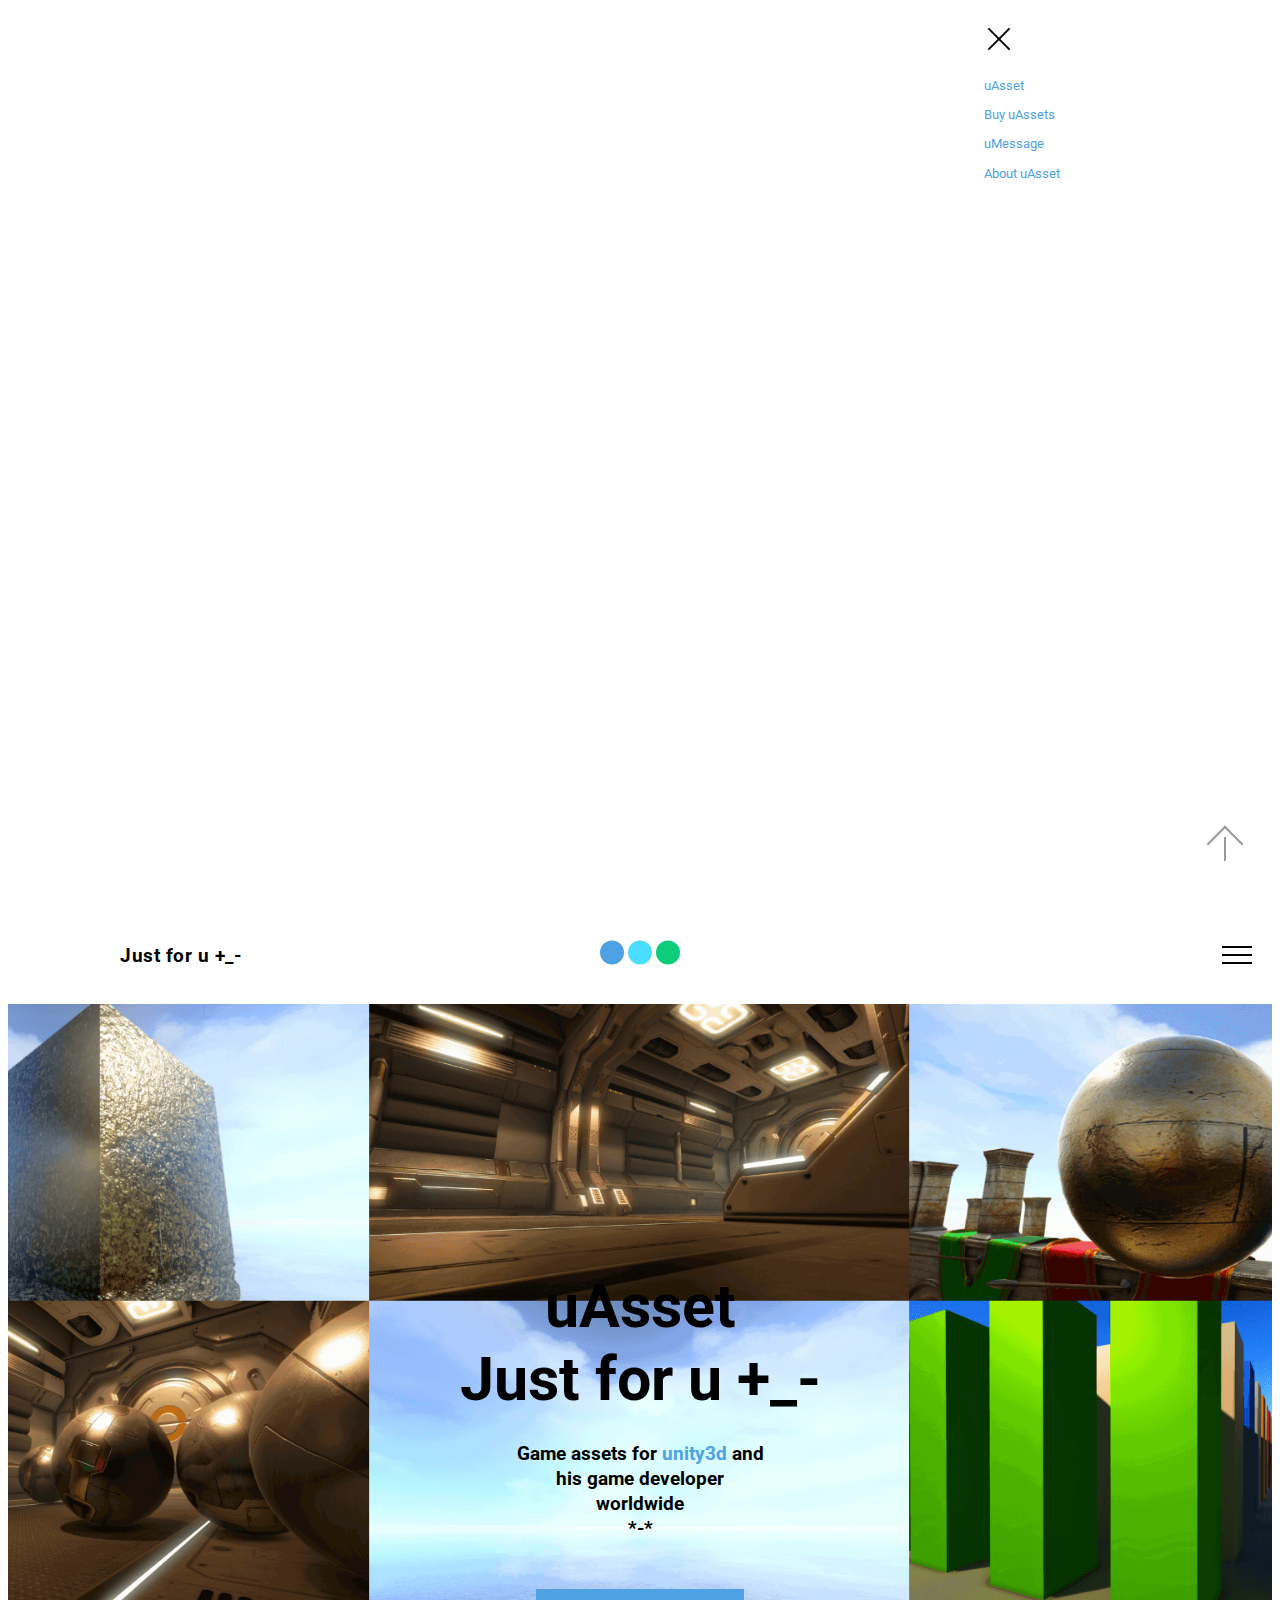
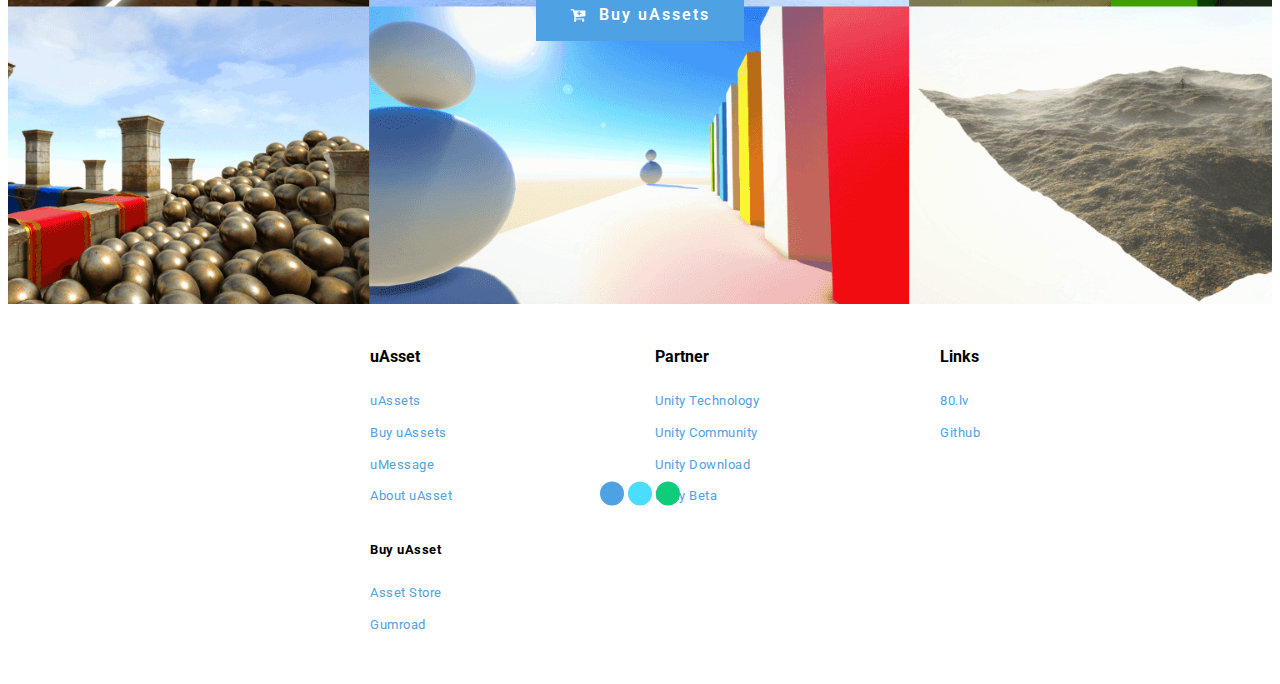
==== commit 955f473e: "create github pages" ====
--- a/index.html
+++ b/index.html
@@ -6,8 +6,9 @@
   <meta http-equiv="X-UA-Compatible" content="IE=edge">
   <meta name="generator" content="Mobirise v4.8.10, mobirise.com">
   <meta name="viewport" content="width=device-width, initial-scale=1, minimum-scale=1">
-  <link rel="shortcut icon" href="assets/images/uasset-logo-1-128x128-1.png" type="image/x-icon">
-  <meta name="description" content="">
+  <link rel="shortcut icon" href="assets/images/uasset-logo-1-1.png" type="image/x-icon">
+  <meta name="description" content="Game assets for unity3d and his game developer worldwide *-*
+">
   <title>uAsset</title>
   
 <link rel="canonical" href="index.html">
@@ -39,7 +40,7 @@
               <a class="text-primary display-7" href="page1.html">Buy uAssets</a>
               <a class="text-primary display-7" href="page2.html">uMessage</a> <a class="text-primary display-7" href="page3.html">About uAsset<br></a></div>
             
-            <div class="navbar-buttons mbr-section-btn align-center"><a class="btn btn-sm btn-primary display-4" href="https://mobirise.co"><span class="fa fa-cart-plus mbr-iconfont mbr-iconfont-btn"><svg width="16" height="16" viewBox="0 0 1792 1792" xmlns="http://www.w3.org/2000/svg" fill="currentColor"><path d="M1280 704q0-26-19-45t-45-19h-128v-128q0-26-19-45t-45-19-45 19-19 45v128h-128q-26 0-45 19t-19 45 19 45 45 19h128v128q0 26 19 45t45 19 45-19 19-45v-128h128q26 0 45-19t19-45zm-576 832q0 53-37.5 90.5t-90.5 37.5-90.5-37.5-37.5-90.5 37.5-90.5 90.5-37.5 90.5 37.5 37.5 90.5zm896 0q0 53-37.5 90.5t-90.5 37.5-90.5-37.5-37.5-90.5 37.5-90.5 90.5-37.5 90.5 37.5 37.5 90.5zm128-1088v512q0 24-16 42.5t-41 21.5l-1044 122q1 7 4.5 21.5t6 26.5 2.5 22q0 16-24 64h920q26 0 45 19t19 45-19 45-45 19h-1024q-26 0-45-19t-19-45q0-14 11-39.5t29.5-59.5 20.5-38l-177-823h-204q-26 0-45-19t-19-45 19-45 45-19h256q16 0 28.5 6.5t20 15.5 13 24.5 7.5 26.5 5.5 29.5 4.5 25.5h1201q26 0 45 19t19 45z"></path></svg></span>Buy uAssets<br></a></div>
+            
         </div>
     </amp-sidebar>
   <section class="menu cid-rdN48yqkXW" id="menu1-0">
@@ -69,7 +70,7 @@
     </button>
 </section>
 
-<section class="engine"><a href="https://mobirise.info/o">portfolio website templates</a></section><section class="header4 cid-rdN803bfKN mbr-fullscreen" id="header4-4">
+<section class="engine"><a href="https://mobirise.info/r">free bootstrap template</a></section><section class="header4 cid-rdN803bfKN mbr-fullscreen" id="header4-4">
 
     
 
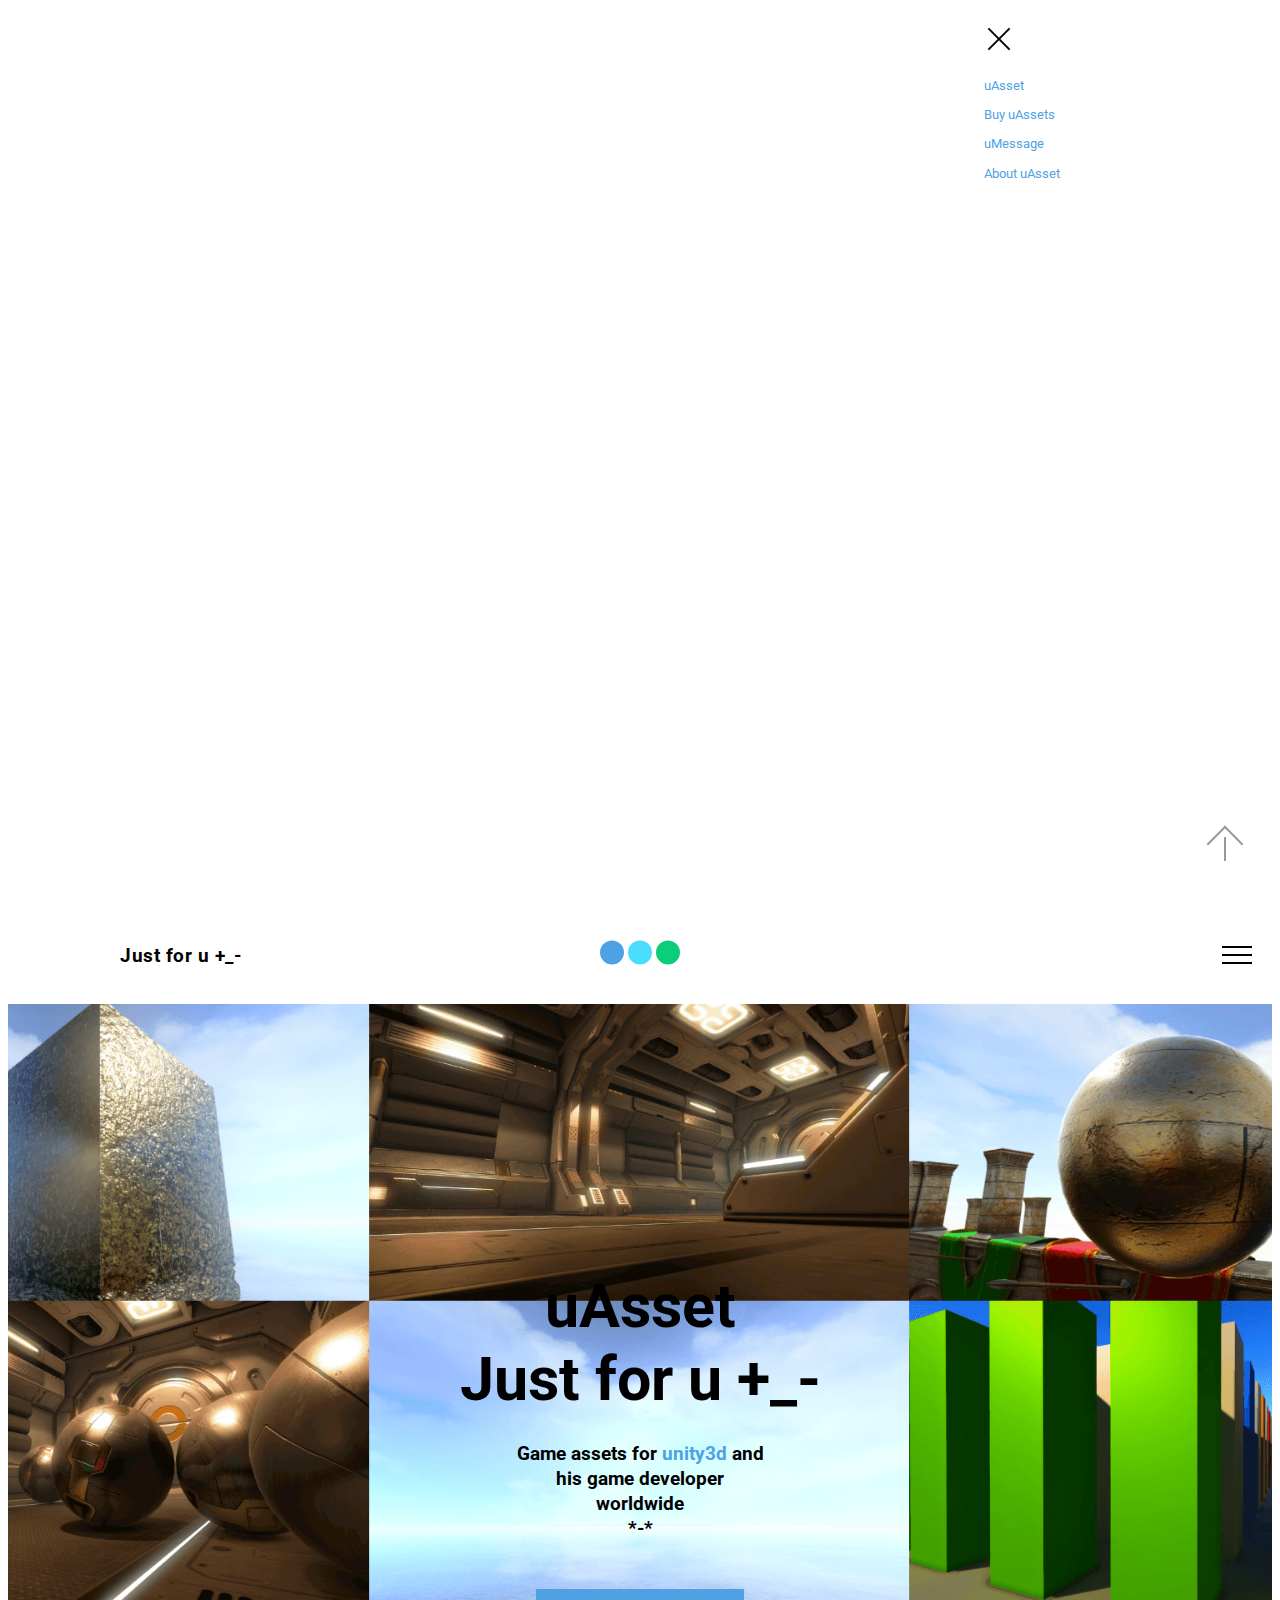
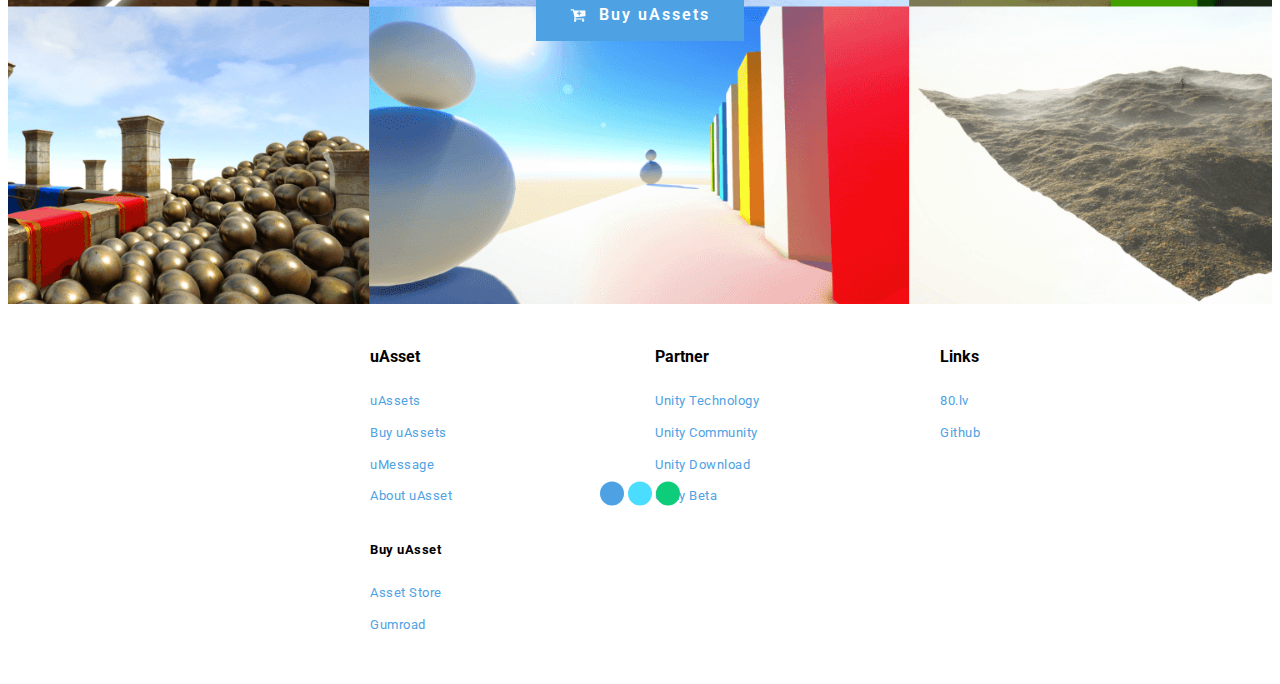
==== commit ecb736ea: "create github pages" ====
--- a/index.html
+++ b/index.html
@@ -7,9 +7,9 @@
   <meta name="generator" content="Mobirise v4.8.10, mobirise.com">
   <meta name="viewport" content="width=device-width, initial-scale=1, minimum-scale=1">
   <link rel="shortcut icon" href="assets/images/uasset-logo-1-1.png" type="image/x-icon">
-  <meta name="description" content="Game assets for unity3d and his game developer worldwide *-*
+  <meta name="description" content="uAsset - Game development with unity 3d technology and his game developer worldwide.
 ">
-  <title>uAsset</title>
+  <title>uAsset - Game development with uAsset and  unity 3d technology.</title>
   
 <link rel="canonical" href="index.html">
  <style amp-boilerplate>body{-webkit-animation:-amp-start 8s steps(1,end) 0s 1 normal both;-moz-animation:-amp-start 8s steps(1,end) 0s 1 normal both;-ms-animation:-amp-start 8s steps(1,end) 0s 1 normal both;animation:-amp-start 8s steps(1,end) 0s 1 normal both}@-webkit-keyframes -amp-start{from{visibility:hidden}to{visibility:visible}}@-moz-keyframes -amp-start{from{visibility:hidden}to{visibility:visible}}@-ms-keyframes -amp-start{from{visibility:hidden}to{visibility:visible}}@-o-keyframes -amp-start{from{visibility:hidden}to{visibility:visible}}@keyframes -amp-start{from{visibility:hidden}to{visibility:visible}}</style>
@@ -18,7 +18,7 @@
  
  <style amp-custom> 
 div,span,h1,h2,h3,h4,h5,h6,p,blockquote,a,ol,ul,li,figcaption{font: inherit;}*{-webkit-box-sizing: border-box;box-sizing: border-box;}body{position: relative;font-style: normal;line-height: 1.5;}section{background-color: #eeeeee;background-position: 50% 50%;background-repeat: no-repeat;background-size: cover;}section,.container,.container-fluid{position: relative;word-wrap: break-word;}a.mbr-iconfont:hover{text-decoration: none;}h1,h2,h3{margin: auto;}h1,h3,p{padding: 10px 0;margin-bottom: 15px;}p,li,blockquote{color: #15181b;letter-spacing: 0.5px;line-height: 1.7;}ul,ol,pre,blockquote{margin-bottom: 0;margin-top: 0;}pre{background: #f4f4f4;padding: 10px 24px;white-space: pre-wrap;}p{margin-top: 0;}a{font-style: normal;font-weight: 400;cursor: pointer;}a,a:hover{text-decoration: none;}figure{margin-bottom: 0;}h1,h2,h3,h4,h5,h6,.h1,.h2,.h3,.h4,.h5,.h6,.display-1,.display-2,.display-3,.display-4{line-height: 1;word-break: break-word;word-wrap: break-word;}b,strong{font-weight: bold;}blockquote{padding: 10px 0 10px 20px;position: relative;border-left: 3px solid;}input:-webkit-autofill,input:-webkit-autofill:hover,input:-webkit-autofill:focus,input:-webkit-autofill:active{-webkit-transition-delay: 9999s;transition-delay: 9999s;-webkit-transition-property: background-color,color;-o-transition-property: background-color,color;transition-property: background-color,color;}html,body{height: auto;min-height: 100vh;}.mbr-section-title{font-style: normal;line-height: 1.2;}.mbr-section-subtitle{line-height: 1.3;}.mbr-text{font-style: normal;line-height: 1.6;}.btn{font-weight: 400;border-width: 2px;border-style: solid;font-style: normal;letter-spacing: 2px;margin: .4rem .8rem;white-space: normal;-webkit-transition: all .3s ease-in-out,-webkit-box-shadow 2s ease-in-out;transition: all .3s ease-in-out,-webkit-box-shadow 2s ease-in-out;-o-transition: all .3s ease-in-out,box-shadow 2s ease-in-out;transition: all .3s ease-in-out,box-shadow 2s ease-in-out;transition: all .3s ease-in-out,box-shadow 2s ease-in-out,-webkit-box-shadow 2s ease-in-out;display: -webkit-inline-box;display: -ms-inline-flexbox;display: inline-flex;-webkit-box-align: center;-ms-flex-align: center;align-items: center;-webkit-box-pack: center;-ms-flex-pack: center;justify-content: center;word-break: break-word;-webkit-align-items: center;-webkit-justify-content: center;display: -webkit-inline-flex;}.btn-form{border-radius: 0;}.btn-form:hover{cursor: pointer;}.mbr-figure img,.mbr-figure iframe{display: block;width: 100%;}.card{background-color: transparent;border: none;}.card-wrapper{-webkit-box-flex: 1;-webkit-flex: 1;}.card-img{text-align: center;-ms-flex-negative: 0;flex-shrink: 0;-webkit-flex-shrink: 0;}.media{max-width: 100%;margin: 0 auto;}.mbr-figure{-ms-flex-item-align: center;-ms-grid-row-align: center;-webkit-align-self: center;align-self: center;}.media-container > div{max-width: 100%;}.mbr-figure img,.card-img img{width: 100%;}@media (max-width: 991px){.media-size-item{width: auto;}.media{width: auto;}.mbr-figure{width: 100%;}}.hidden{visibility: hidden;}.super-hide{display: none;}.inactive{-webkit-user-select: none;-moz-user-select: none;-ms-user-select: none;user-select: none;pointer-events: none;-webkit-user-drag: none;user-drag: none;}textarea[type="hidden"]{display: none;}#scrollToTop{display: none;}.popover-content ul.show{min-height: 155px;}.mbr-white{color: #ffffff;}.mbr-black{color: #000000;}.mbr-bg-white{background-color: #ffffff;}.mbr-bg-black{background-color: #000000;}.align-left{text-align: left;}.align-center{text-align: center;}.align-right{text-align: right;}@media (max-width: 767px){.align-left,.align-center,.align-right,.mbr-section-btn,.mbr-section-title{text-align: center;}}.mbr-light{font-weight: 300;}.mbr-regular{font-weight: 400;}.mbr-semibold{font-weight: 500;}.mbr-bold{font-weight: 700;}.mbr-section-btn{margin-left: -.25rem;margin-right: -.25rem;font-size: 0;}nav .mbr-section-btn{margin-left: 0rem;margin-right: 0rem;}.btn .mbr-iconfont,.btn.btn-sm .mbr-iconfont{cursor: pointer;margin-right: 0.5rem;}.btn.btn-md .mbr-iconfont,.btn.btn-md .mbr-iconfont{margin-right: 0.8rem;}[type="submit"]{-webkit-appearance: none;}.mbr-fullscreen .mbr-overlay{height: 100vh;}.mbr-fullscreen{display: -webkit-box;display: -ms-flexbox;display: flex;display: -moz-flex;display: -ms-flex;display: -o-flex;-webkit-box-align: center;-ms-flex-align: center;align-items: center;-webkit-align-items: center;height: 100vh;-webkit-box-sizing: border-box;box-sizing: border-box;padding-top: 3rem;padding-bottom: 3rem;}section.sidebar-open:before{content: '';position: fixed;top: 0;bottom: 0;right: 0;left: 0;background-color: rgba(0,0,0,0.2);z-index: 1040;}amp-img img{max-height: 100%;max-width: 100%;}img.mbr-temp{width: 100%;}.is-builder .nodisplay + img[async],.is-builder .nodisplay + img[decoding="async"],.is-builder amp-img > a + img[async],.is-builder amp-img > a + img[decoding="async"]{display: none;}html:not(.is-builder) amp-img > a{position: absolute;top: 0;bottom: 0;left: 0;right: 0;z-index: 1;}.is-builder .temp-amp-sizer{position: absolute;}.is-builder amp-youtube .temp-amp-sizer,.is-builder amp-vimeo .temp-amp-sizer{position: static;}.is-builder section.horizontal-menu .ampstart-btn{display: none;}@media (max-width: 991px){.is-builder section.horizontal-menu .navbar-toggler{display: block;}}.is-builder section.horizontal-menu .dropdown-menu{z-index: auto;opacity: 1;pointer-events: auto;}.is-builder section.horizontal-menu .nav-dropdown .link.dropdown-toggle[aria-expanded="true"]{margin-right: 0;padding: 0.667em 1em;}.mobirise-spinner{position: absolute;top: 50%;left: 40%;margin-left: 10%;-webkit-transform: translate3d(-50%,-50%,0);z-index: 4;}.mobirise-spinner em{width: 24px;height: 24px;border-radius: 100%;display: inline-block;-webkit-animation: slide 1s infinite;}.mobirise-spinner em:nth-child(1){-webkit-animation-delay: 0.1s;}.mobirise-spinner em:nth-child(2){-webkit-animation-delay: 0.2s;}.mobirise-spinner em:nth-child(3){-webkit-animation-delay: 0.3s;}@-webkit-keyframes slide{0%{-webkit-transform: scale(1);}50%{opacity: 0.3;-webkit-transform: scale(2);}100%{-webkit-transform: scale(1);}}@keyframes slide{0%{-webkit-transform: scale(1);}50%{opacity: 0.3;-webkit-transform: scale(2);}100%{-webkit-transform: scale(1);}}.mobirise-loader .amp-active > div{display: none;}.mbr-container{max-width: 800px;padding: 0 10px;margin: 0 auto;position: relative;}.container{padding-right: 15px;padding-left: 15px;width: 100%;margin-right: auto;margin-left: auto;}@media (max-width: 767px){.container{max-width: 540px;}}@media (min-width: 768px){.container{max-width: 720px;}}@media (min-width: 992px){.container{max-width: 960px;}}@media (min-width: 1200px){.container{max-width: 1140px;}}.mbr-row{display: -webkit-box;display: -ms-flexbox;display: flex;-ms-flex-wrap: wrap;flex-wrap: wrap;margin-right: -15px;margin-left: -15px;}.mbr-justify-content-center{-webkit-box-pack: center;-ms-flex-pack: center;justify-content: center;-webkit-justify-content: center;}@media (max-width: 767px){.mbr-col-sm-12{-ms-flex: 0 0 100%;-webkit-box-flex: 0;flex: 0 0 100%;max-width: 100%;padding-right: 15px;padding-left: 15px;-webkit-flex: 0 0 100%;}.mbr-row{margin: 0;}}@media (min-width: 768px){.mbr-col-md-3{-ms-flex: 0 0 25%;-webkit-box-flex: 0;flex: 0 0 25%;max-width: 25%;padding-right: 15px;padding-left: 15px;-webkit-flex: 0 0 25%;}.mbr-col-md-4{-ms-flex: 0 0 33.333333%;-webkit-box-flex: 0;flex: 0 0 33.333333%;max-width: 33.333333%;padding-right: 15px;padding-left: 15px;-webkit-flex: 0 0 33.333333%;}.mbr-col-md-5{-ms-flex: 0 0 41.666667%;-webkit-box-flex: 0;flex: 0 0 41.666667%;max-width: 41.666667%;padding-right: 15px;padding-left: 15px;-webkit-flex: 0 0 41.666667%;}.mbr-col-md-6{-ms-flex: 0 0 50%;-webkit-box-flex: 0;flex: 0 0 50%;max-width: 50%;padding-right: 15px;padding-left: 15px;-webkit-flex: 0 0 50%;}.mbr-col-md-7{-ms-flex: 0 0 58.333333%;-webkit-box-flex: 0;flex: 0 0 58.333333%;max-width: 58.333333%;padding-right: 15px;padding-left: 15px;-webkit-flex: 0 0 58.333333%;}.mbr-col-md-8{-ms-flex: 0 0 66.666667%;-webkit-box-flex: 0;flex: 0 0 66.666667%;max-width: 66.666667%;padding-left: 15px;padding-right: 15px;-webkit-flex: 0 0 66.666667%;}.mbr-col-md-10{-ms-flex: 0 0 83.333333%;-webkit-box-flex: 0;flex: 0 0 83.333333%;max-width: 83.333333%;padding-left: 15px;padding-right: 15px;-webkit-flex: 0 0 83.333333%;}.mbr-col-md-12{-ms-flex: 0 0 100%;-webkit-box-flex: 0;flex: 0 0 100%;max-width: 100%;padding-right: 15px;padding-left: 15px;-webkit-flex: 0 0 100%;}}@media (min-width: 992px){.mbr-col-lg-2{-ms-flex: 0 0 16.666667%;-webkit-box-flex: 0;flex: 0 0 16.666667%;max-width: 16.666667%;padding-right: 15px;padding-left: 15px;-webkit-flex: 0 0 16.666667%;}.mbr-col-lg-3{-ms-flex: 0 0 25%;-webkit-box-flex: 0;flex: 0 0 25%;max-width: 25%;padding-right: 15px;padding-left: 15px;-webkit-flex: 0 0 25%;}.mbr-col-lg-4{-ms-flex: 0 0 33.33%;-webkit-box-flex: 0;flex: 0 0 33.33%;max-width: 33.33%;padding-right: 15px;padding-left: 15px;-webkit-flex: 0 0 33.33%;}.mbr-col-lg-5{-ms-flex: 0 0 41.666%;-webkit-box-flex: 0;flex: 0 0 41.666%;max-width: 41.666%;padding-right: 15px;padding-left: 15px;-webkit-flex: 0 0 41.666%;}.mbr-col-lg-6{-ms-flex: 0 0 50%;-webkit-box-flex: 0;flex: 0 0 50%;max-width: 50%;padding-right: 15px;padding-left: 15px;-webkit-flex: 0 0 50%;}.mbr-col-lg-8{-ms-flex: 0 0 66.666667%;-webkit-box-flex: 0;flex: 0 0 66.666667%;max-width: 66.666667%;padding-left: 15px;padding-right: 15px;-webkit-flex: 0 0 66.666667%;}.mbr-col-lg-10{-ms-flex: 0 0 83.3333%;-webkit-box-flex: 0;flex: 0 0 83.3333%;max-width: 83.3333%;padding-right: 15px;padding-left: 15px;-webkit-flex: 0 0 83.3333%;}.mbr-col-lg-12{-ms-flex: 0 0 100%;-webkit-box-flex: 0;flex: 0 0 100%;max-width: 100%;padding-right: 15px;padding-left: 15px;-webkit-flex: 0 0 100%;}}@media (min-width: 1200px){.mbr-col-xl-7{-ms-flex: 0 0 58.333333%;-webkit-box-flex: 0;flex: 0 0 58.333333%;max-width: 58.333333%;padding-right: 15px;padding-left: 15px;-webkit-flex: 0 0 58.333333%;}.mbr-col-xl-8{-ms-flex: 0 0 66.666667%;-webkit-box-flex: 0;flex: 0 0 66.666667%;max-width: 66.666667%;padding-left: 15px;padding-right: 15px;-webkit-flex: 0 0 66.666667%;}}amp-sidebar{background: transparent;}#scrollToTopMarker{position: absolute;width: 0px;height: 0px;top: 300px;}#scrollToTopButton{position: fixed;bottom: 25px;right: 25px;opacity: .4;z-index: 5000;font-size: 32px;height: 60px;width: 60px;border: none;border-radius: 3px;cursor: pointer;}#scrollToTopButton:focus{outline: none;}#scrollToTopButton a:before{content: '';position: absolute;height: 40%;top: 36%;width: 2px;left: calc(50% - 1px);}#scrollToTopButton a:after{content: '';position: absolute;border-top: 2px solid;border-right: 2px solid;width: 40%;height: 40%;left: calc(30% - 1px);bottom: 30%;-ms-transform: rotate(-45deg);transform: rotate(-45deg);-webkit-transform: rotate(-45deg);}.is-builder #scrollToTopButton a:after{left: 30%;}
-body{font-family: Roboto;}blockquote{border-color: #4ea2e3;}.display-1{font-family: 'Roboto',sans-serif;font-size: 3.8rem;}.display-2{font-family: 'Roboto',sans-serif;font-size: 1.2rem;}.display-4{font-family: 'Roboto',sans-serif;font-size: 1rem;}.display-5{font-family: 'Roboto',sans-serif;font-size: 1rem;}.display-7{font-family: 'Roboto',sans-serif;font-size: 0.8rem;}.display-1 .mbr-iconfont-btn{font-size: 3.8rem;width: 3.8rem;}.display-2 .mbr-iconfont-btn{font-size: 1.2rem;width: 1.2rem;}.display-4 .mbr-iconfont-btn{font-size: 1rem;width: 1rem;}.display-5 .mbr-iconfont-btn{font-size: 1rem;width: 1rem;}.display-7 .mbr-iconfont-btn{font-size: 0.8rem;width: 0.8rem;}@media (max-width: 768px){.display-1{font-size: 3.04rem;font-size: calc( 1.98rem + (3.8 - 1.98) * ((100vw - 20rem) / (48 - 20)));line-height: calc( 1.4 * (1.98rem + (3.8 - 1.98) * ((100vw - 20rem) / (48 - 20))));}.display-2{font-size: 0.96rem;font-size: calc( 1.07rem + (1.2 - 1.07) * ((100vw - 20rem) / (48 - 20)));line-height: calc( 1.4 * (1.07rem + (1.2 - 1.07) * ((100vw - 20rem) / (48 - 20))));}.display-4{font-size: 0.8rem;font-size: calc( 1rem + (1 - 1) * ((100vw - 20rem) / (48 - 20)));line-height: calc( 1.4 * (1rem + (1 - 1) * ((100vw - 20rem) / (48 - 20))));}.display-5{font-size: 0.8rem;font-size: calc( 1rem + (1 - 1) * ((100vw - 20rem) / (48 - 20)));line-height: calc( 1.4 * (1rem + (1 - 1) * ((100vw - 20rem) / (48 - 20))));}}.btn{padding: 1rem 2rem;border-radius: 0px;}.btn-sm{border-width: 1px;padding: 0.6rem 0.8rem;border-radius: 0px;}.btn-md{font-weight: 600;padding: 1rem 2rem;border-radius: 0px;}.bg-primary{background-color: #4ea2e3;}.bg-success{background-color: #0dcd7b;}.bg-info{background-color: #8282e7;}.bg-warning{background-color: #767676;}.bg-danger{background-color: #a0a0a0;}.btn-primary,.btn-primary:active,.btn-primary.active{background-color: #4ea2e3;border-color: #4ea2e3;color: #ffffff;}.btn-primary:hover,.btn-primary:focus,.btn-primary.focus{color: #ffffff;background-color: #1f7dc5;border-color: #1f7dc5;}.btn-primary.disabled,.btn-primary:disabled{color: #ffffff;background-color: #1f7dc5;border-color: #1f7dc5;}.btn-secondary,.btn-secondary:active,.btn-secondary.active{background-color: #4addff;border-color: #4addff;color: #003c4a;}.btn-secondary:hover,.btn-secondary:focus,.btn-secondary.focus{color: #003c4a;background-color: #00cdfd;border-color: #00cdfd;}.btn-secondary.disabled,.btn-secondary:disabled{color: #003c4a;background-color: #00cdfd;border-color: #00cdfd;}.btn-info,.btn-info:active,.btn-info.active{background-color: #8282e7;border-color: #8282e7;color: #ffffff;}.btn-info:hover,.btn-info:focus,.btn-info.focus{color: #ffffff;background-color: #4242db;border-color: #4242db;}.btn-info.disabled,.btn-info:disabled{color: #ffffff;background-color: #4242db;border-color: #4242db;}.btn-success,.btn-success:active,.btn-success.active{background-color: #0dcd7b;border-color: #0dcd7b;color: #ffffff;}.btn-success:hover,.btn-success:focus,.btn-success.focus{color: #ffffff;background-color: #088550;border-color: #088550;}.btn-success.disabled,.btn-success:disabled{color: #ffffff;background-color: #088550;border-color: #088550;}.btn-warning,.btn-warning:active,.btn-warning.active{background-color: #767676;border-color: #767676;color: #ffffff;}.btn-warning:hover,.btn-warning:focus,.btn-warning.focus{color: #ffffff;background-color: #505050;border-color: #505050;}.btn-warning.disabled,.btn-warning:disabled{color: #ffffff;background-color: #505050;border-color: #505050;}.btn-danger,.btn-danger:active,.btn-danger.active{background-color: #a0a0a0;border-color: #a0a0a0;color: #ffffff;}.btn-danger:hover,.btn-danger:focus,.btn-danger.focus{color: #ffffff;background-color: #7a7a7a;border-color: #7a7a7a;}.btn-danger.disabled,.btn-danger:disabled{color: #ffffff;background-color: #7a7a7a;border-color: #7a7a7a;}.btn-black,.btn-black:active,.btn-black.active{background-color: #333333;border-color: #333333;color: #ffffff;}.btn-black:hover,.btn-black:focus,.btn-black.focus{color: #ffffff;background-color: #0d0d0d;border-color: #0d0d0d;}.btn-black.disabled,.btn-black:disabled{color: #ffffff;background-color: #0d0d0d;border-color: #0d0d0d;}.btn-white,.btn-white:active,.btn-white.active{background-color: #ffffff;border-color: #ffffff;color: #808080;}.btn-white:hover,.btn-white:focus,.btn-white.focus{color: #808080;background-color: #d9d9d9;border-color: #d9d9d9;}.btn-white.disabled,.btn-white:disabled{color: #808080;background-color: #d9d9d9;border-color: #d9d9d9;}.btn-white,.btn-white:active,.btn-white.active{color: #333333;}.btn-white:hover,.btn-white:focus,.btn-white.focus{color: #333333;}.btn-white.disabled,.btn-white:disabled{color: #333333;}.btn-primary-outline,.btn-primary-outline:active,.btn-primary-outline.active{background: none;border-color: #1c6faf;color: #1c6faf;}.btn-primary-outline:hover,.btn-primary-outline:focus,.btn-primary-outline.focus{color: #ffffff;background-color: #4ea2e3;border-color: #4ea2e3;}.btn-primary-outline.disabled,.btn-primary-outline:disabled{color: #ffffff;background-color: #4ea2e3;border-color: #4ea2e3;}.btn-secondary-outline,.btn-secondary-outline:active,.btn-secondary-outline.active{background: none;border-color: #00b8e3;color: #00b8e3;}.btn-secondary-outline:hover,.btn-secondary-outline:focus,.btn-secondary-outline.focus{color: #003c4a;background-color: #4addff;border-color: #4addff;}.btn-secondary-outline.disabled,.btn-secondary-outline:disabled{color: #003c4a;background-color: #4addff;border-color: #4addff;}.btn-info-outline,.btn-info-outline:active,.btn-info-outline.active{background: none;border-color: #2c2cd7;color: #2c2cd7;}.btn-info-outline:hover,.btn-info-outline:focus,.btn-info-outline.focus{color: #ffffff;background-color: #8282e7;border-color: #8282e7;}.btn-info-outline.disabled,.btn-info-outline:disabled{color: #ffffff;background-color: #8282e7;border-color: #8282e7;}.btn-success-outline,.btn-success-outline:active,.btn-success-outline.active{background: none;border-color: #076d41;color: #076d41;}.btn-success-outline:hover,.btn-success-outline:focus,.btn-success-outline.focus{color: #ffffff;background-color: #0dcd7b;border-color: #0dcd7b;}.btn-success-outline.disabled,.btn-success-outline:disabled{color: #ffffff;background-color: #0dcd7b;border-color: #0dcd7b;}.btn-warning-outline,.btn-warning-outline:active,.btn-warning-outline.active{background: none;border-color: #434343;color: #434343;}.btn-warning-outline:hover,.btn-warning-outline:focus,.btn-warning-outline.focus{color: #ffffff;background-color: #767676;border-color: #767676;}.btn-warning-outline.disabled,.btn-warning-outline:disabled{color: #ffffff;background-color: #767676;border-color: #767676;}.btn-danger-outline,.btn-danger-outline:active,.btn-danger-outline.active{background: none;border-color: #6d6d6d;color: #6d6d6d;}.btn-danger-outline:hover,.btn-danger-outline:focus,.btn-danger-outline.focus{color: #ffffff;background-color: #a0a0a0;border-color: #a0a0a0;}.btn-danger-outline.disabled,.btn-danger-outline:disabled{color: #ffffff;background-color: #a0a0a0;border-color: #a0a0a0;}.btn-black-outline,.btn-black-outline:active,.btn-black-outline.active{background: none;border-color: #000000;color: #000000;}.btn-black-outline:hover,.btn-black-outline:focus,.btn-black-outline.focus{color: #ffffff;background-color: #333333;border-color: #333333;}.btn-black-outline.disabled,.btn-black-outline:disabled{color: #ffffff;background-color: #333333;border-color: #333333;}.btn-white-outline,.btn-white-outline:active,.btn-white-outline.active{background: none;border-color: #ffffff;color: #ffffff;}.btn-white-outline:hover,.btn-white-outline:focus,.btn-white-outline.focus{color: #333333;background-color: #ffffff;border-color: #ffffff;}.text-primary{color: #4ea2e3;}.text-secondary{color: #4addff;}.text-success{color: #0dcd7b;}.text-info{color: #8282e7;}.text-warning{color: #767676;}.text-danger{color: #a0a0a0;}.text-white{color: #ffffff;}.text-black{color: #000000;}a.text-primary:hover,a.text-primary:focus{color: #1c6faf;}a.text-secondary:hover,a.text-secondary:focus{color: #00b8e3;}a.text-success:hover,a.text-success:focus{color: #076d41;}a.text-info:hover,a.text-info:focus{color: #2c2cd7;}a.text-warning:hover,a.text-warning:focus{color: #434343;}a.text-danger:hover,a.text-danger:focus{color: #6d6d6d;}a.text-white:hover,a.text-white:focus{color: #b3b3b3;}a.text-black:hover,a.text-black:focus{color: #4d4d4d;}.alert-success{background-color: #0dcd7b;}.alert-info{background-color: #8282e7;}.alert-warning{background-color: #767676;}.alert-danger{background-color: #a0a0a0;}a,a:hover{color: #4ea2e3;}.mbr-plan-header.bg-primary .mbr-plan-subtitle,.mbr-plan-header.bg-primary .mbr-plan-price-desc{color: #feffff;}.mbr-plan-header.bg-success .mbr-plan-subtitle,.mbr-plan-header.bg-success .mbr-plan-price-desc{color: #acfad9;}.mbr-plan-header.bg-info .mbr-plan-subtitle,.mbr-plan-header.bg-info .mbr-plan-price-desc{color: #ffffff;}.mbr-plan-header.bg-warning .mbr-plan-subtitle,.mbr-plan-header.bg-warning .mbr-plan-price-desc{color: #b6b6b6;}.mbr-plan-header.bg-danger .mbr-plan-subtitle,.mbr-plan-header.bg-danger .mbr-plan-price-desc{color: #e0e0e0;}.mobirise-spinner em:nth-child(1){background: #4ea2e3;}.mobirise-spinner em:nth-child(2){background: #4addff;}.mobirise-spinner em:nth-child(3){background: #0dcd7b;}#scrollToTopButton{background-color: #ffffff;}#scrollToTopButton a:before{background: #000000;}#scrollToTopButton a:after{border-top-color: #000000;border-right-color: #000000;}.cid-rdN48yqkXW amp-sidebar{min-width: 260px;z-index: 1050;background-color: #ffffff;}.cid-rdN48yqkXW amp-sidebar.open:after{content: '';position: absolute;top: 0;left: 0;bottom: 0;right: 0;background-color: red;}.cid-rdN48yqkXW .open{-webkit-transform: translateX(0%);transform: translateX(0%);display: block;}.cid-rdN48yqkXW .builder-sidebar{background-color: #ffffff;position: relative;min-height: 100vh;z-index: 1030;padding: 1rem 2rem;max-width: 20rem;}.cid-rdN48yqkXW .headerbar{display: flex;-webkit-flex-direction: column;flex-direction: column;-webkit-justify-content: center;justify-content: center;padding: .5rem 1rem;min-height: 70px;-webkit-align-items: center;align-items: center;background: #ffffff;}.cid-rdN48yqkXW .headerbar.sticky-nav{position: fixed;z-index: 1000;width: 100%;}.cid-rdN48yqkXW button.sticky-but{position: fixed;}.cid-rdN48yqkXW .brand{display: flex;-webkit-align-items: center;align-items: center;-webkit-align-self: flex-start;align-self: flex-start;padding-right: 30px;}.cid-rdN48yqkXW .brand p{margin: 0;padding: 0;}.cid-rdN48yqkXW .brand-name{color: #000000;text-align: left;}.cid-rdN48yqkXW .sidebar{padding: 1rem 0;margin: 0;}.cid-rdN48yqkXW .sidebar > li{list-style: none;display: flex;-webkit-flex-direction: column;flex-direction: column;}.cid-rdN48yqkXW .sidebar a{display: block;text-decoration: none;margin-bottom: 10px;}.cid-rdN48yqkXW .close-sidebar{width: 30px;height: 30px;position: relative;cursor: pointer;background-color: transparent;border: none;}.cid-rdN48yqkXW .close-sidebar:focus{outline: 2px auto #4ea2e3;}.cid-rdN48yqkXW .close-sidebar span{position: absolute;left: 0;top: 14px;width: 30px;height: 2px;border-right: 5px;background-color: #000000;}.cid-rdN48yqkXW .close-sidebar span:nth-child(1){-webkit-transform: rotate(45deg);transform: rotate(45deg);}.cid-rdN48yqkXW .close-sidebar span:nth-child(2){-webkit-transform: rotate(-45deg);transform: rotate(-45deg);}@media (min-width: 992px){.cid-rdN48yqkXW .brand-name{min-width: 8rem;}.cid-rdN48yqkXW .builder-sidebar{margin-left: auto;}.cid-rdN48yqkXW .builder-sidebar .sidebar li{-webkit-flex-direction: row;flex-direction: row;-webkit-flex-wrap: wrap;flex-wrap: wrap;}.cid-rdN48yqkXW .builder-sidebar .sidebar li a{padding: .5rem;margin: 0;}.cid-rdN48yqkXW .builder-overlay{display: none;}}.cid-rdN48yqkXW .hamburger{position: absolute;top: 25px;right: 20px;margin-left: auto;width: 30px;height: 20px;background: none;border: none;cursor: pointer;z-index: 1000;}@media (min-width: 768px){.cid-rdN48yqkXW .hamburger{top: calc(0.5rem + 80 * 0.5px - 10px);}}.cid-rdN48yqkXW .hamburger:focus{outline: none;}.cid-rdN48yqkXW .hamburger span{position: absolute;right: 0;width: 30px;height: 2px;border-right: 5px;background-color: #000000;}.cid-rdN48yqkXW .hamburger span:nth-child(1){top: 0;transition: all .2s;}.cid-rdN48yqkXW .hamburger span:nth-child(2){top: 8px;transition: all .15s;}.cid-rdN48yqkXW .hamburger span:nth-child(3){top: 8px;transition: all .15s;}.cid-rdN48yqkXW .hamburger span:nth-child(4){top: 16px;transition: all .2s;}.cid-rdN48yqkXW amp-img{margin-right: 1rem;display: flex;-webkit-align-items: center;align-items: center;height: 80px;width: 80px;}@media (max-width: 768px){.cid-rdN48yqkXW amp-img{max-height: 55px;max-width: 55px;}}.cid-rdN803bfKN{background-image: url("assets/images/uasset-uscene-legacy-1-1920x1080.png");}.cid-rdN803bfKN .mbr-section-subtitle{margin-bottom: 1rem;}.cid-rdN803bfKN .mbr-section-title{text-align: center;}.cid-rdN803bfKN .mbr-section-subtitle,.cid-rdN803bfKN .mbr-section-btn{text-align: center;}.cid-rdN5Xq7qhS{padding-top: 45px;padding-bottom: 30px;background-color: #ffffff;}.cid-rdN5Xq7qhS amp-img{text-align: center;}.cid-rdN5Xq7qhS .items-col .item{margin: 0;}.cid-rdN5Xq7qhS .item,.cid-rdN5Xq7qhS .group-title{color: #efefef;padding-top: 0;}@media (max-width: 767px){.cid-rdN5Xq7qhS .items-col{text-align: center;margin: 2rem 0;}}.cid-rdN5Xq7qhS .group-title{color: #000000;text-align: left;}.cid-rdN5Xq7qhS .item,.cid-rdN5Xq7qhS .items{color: #4ea2e3;text-align: left;}.cid-rdN5Xq7qhS .item,.cid-rdN5Xq7qhS .items A{color: #4ea2e3;}.cid-rdN5Xq7qhS .item,.cid-rdN5Xq7qhS .items B{color: #000000;}
+body{font-family: Roboto;}blockquote{border-color: #4ea2e3;}.display-1{font-family: 'Roboto',sans-serif;font-size: 3.8rem;}.display-2{font-family: 'Roboto',sans-serif;font-size: 1.2rem;}.display-4{font-family: 'Roboto',sans-serif;font-size: 1rem;}.display-5{font-family: 'Roboto',sans-serif;font-size: 1rem;}.display-7{font-family: 'Roboto',sans-serif;font-size: 0.8rem;}.display-1 .mbr-iconfont-btn{font-size: 3.8rem;width: 3.8rem;}.display-2 .mbr-iconfont-btn{font-size: 1.2rem;width: 1.2rem;}.display-4 .mbr-iconfont-btn{font-size: 1rem;width: 1rem;}.display-5 .mbr-iconfont-btn{font-size: 1rem;width: 1rem;}.display-7 .mbr-iconfont-btn{font-size: 0.8rem;width: 0.8rem;}@media (max-width: 768px){.display-1{font-size: 3.04rem;font-size: calc( 1.98rem + (3.8 - 1.98) * ((100vw - 20rem) / (48 - 20)));line-height: calc( 1.4 * (1.98rem + (3.8 - 1.98) * ((100vw - 20rem) / (48 - 20))));}.display-2{font-size: 0.96rem;font-size: calc( 1.07rem + (1.2 - 1.07) * ((100vw - 20rem) / (48 - 20)));line-height: calc( 1.4 * (1.07rem + (1.2 - 1.07) * ((100vw - 20rem) / (48 - 20))));}.display-4{font-size: 0.8rem;font-size: calc( 1rem + (1 - 1) * ((100vw - 20rem) / (48 - 20)));line-height: calc( 1.4 * (1rem + (1 - 1) * ((100vw - 20rem) / (48 - 20))));}.display-5{font-size: 0.8rem;font-size: calc( 1rem + (1 - 1) * ((100vw - 20rem) / (48 - 20)));line-height: calc( 1.4 * (1rem + (1 - 1) * ((100vw - 20rem) / (48 - 20))));}}.btn{padding: 1rem 2rem;border-radius: 0px;}.btn-sm{border-width: 1px;padding: 0.6rem 0.8rem;border-radius: 0px;}.btn-md{font-weight: 600;padding: 1rem 2rem;border-radius: 0px;}.bg-primary{background-color: #4ea2e3;}.bg-success{background-color: #0dcd7b;}.bg-info{background-color: #8282e7;}.bg-warning{background-color: #767676;}.bg-danger{background-color: #a0a0a0;}.btn-primary,.btn-primary:active,.btn-primary.active{background-color: #4ea2e3;border-color: #4ea2e3;color: #ffffff;}.btn-primary:hover,.btn-primary:focus,.btn-primary.focus{color: #ffffff;background-color: #1f7dc5;border-color: #1f7dc5;}.btn-primary.disabled,.btn-primary:disabled{color: #ffffff;background-color: #1f7dc5;border-color: #1f7dc5;}.btn-secondary,.btn-secondary:active,.btn-secondary.active{background-color: #4addff;border-color: #4addff;color: #003c4a;}.btn-secondary:hover,.btn-secondary:focus,.btn-secondary.focus{color: #003c4a;background-color: #00cdfd;border-color: #00cdfd;}.btn-secondary.disabled,.btn-secondary:disabled{color: #003c4a;background-color: #00cdfd;border-color: #00cdfd;}.btn-info,.btn-info:active,.btn-info.active{background-color: #8282e7;border-color: #8282e7;color: #ffffff;}.btn-info:hover,.btn-info:focus,.btn-info.focus{color: #ffffff;background-color: #4242db;border-color: #4242db;}.btn-info.disabled,.btn-info:disabled{color: #ffffff;background-color: #4242db;border-color: #4242db;}.btn-success,.btn-success:active,.btn-success.active{background-color: #0dcd7b;border-color: #0dcd7b;color: #ffffff;}.btn-success:hover,.btn-success:focus,.btn-success.focus{color: #ffffff;background-color: #088550;border-color: #088550;}.btn-success.disabled,.btn-success:disabled{color: #ffffff;background-color: #088550;border-color: #088550;}.btn-warning,.btn-warning:active,.btn-warning.active{background-color: #767676;border-color: #767676;color: #ffffff;}.btn-warning:hover,.btn-warning:focus,.btn-warning.focus{color: #ffffff;background-color: #505050;border-color: #505050;}.btn-warning.disabled,.btn-warning:disabled{color: #ffffff;background-color: #505050;border-color: #505050;}.btn-danger,.btn-danger:active,.btn-danger.active{background-color: #a0a0a0;border-color: #a0a0a0;color: #ffffff;}.btn-danger:hover,.btn-danger:focus,.btn-danger.focus{color: #ffffff;background-color: #7a7a7a;border-color: #7a7a7a;}.btn-danger.disabled,.btn-danger:disabled{color: #ffffff;background-color: #7a7a7a;border-color: #7a7a7a;}.btn-black,.btn-black:active,.btn-black.active{background-color: #333333;border-color: #333333;color: #ffffff;}.btn-black:hover,.btn-black:focus,.btn-black.focus{color: #ffffff;background-color: #0d0d0d;border-color: #0d0d0d;}.btn-black.disabled,.btn-black:disabled{color: #ffffff;background-color: #0d0d0d;border-color: #0d0d0d;}.btn-white,.btn-white:active,.btn-white.active{background-color: #ffffff;border-color: #ffffff;color: #808080;}.btn-white:hover,.btn-white:focus,.btn-white.focus{color: #808080;background-color: #d9d9d9;border-color: #d9d9d9;}.btn-white.disabled,.btn-white:disabled{color: #808080;background-color: #d9d9d9;border-color: #d9d9d9;}.btn-white,.btn-white:active,.btn-white.active{color: #333333;}.btn-white:hover,.btn-white:focus,.btn-white.focus{color: #333333;}.btn-white.disabled,.btn-white:disabled{color: #333333;}.btn-primary-outline,.btn-primary-outline:active,.btn-primary-outline.active{background: none;border-color: #1c6faf;color: #1c6faf;}.btn-primary-outline:hover,.btn-primary-outline:focus,.btn-primary-outline.focus{color: #ffffff;background-color: #4ea2e3;border-color: #4ea2e3;}.btn-primary-outline.disabled,.btn-primary-outline:disabled{color: #ffffff;background-color: #4ea2e3;border-color: #4ea2e3;}.btn-secondary-outline,.btn-secondary-outline:active,.btn-secondary-outline.active{background: none;border-color: #00b8e3;color: #00b8e3;}.btn-secondary-outline:hover,.btn-secondary-outline:focus,.btn-secondary-outline.focus{color: #003c4a;background-color: #4addff;border-color: #4addff;}.btn-secondary-outline.disabled,.btn-secondary-outline:disabled{color: #003c4a;background-color: #4addff;border-color: #4addff;}.btn-info-outline,.btn-info-outline:active,.btn-info-outline.active{background: none;border-color: #2c2cd7;color: #2c2cd7;}.btn-info-outline:hover,.btn-info-outline:focus,.btn-info-outline.focus{color: #ffffff;background-color: #8282e7;border-color: #8282e7;}.btn-info-outline.disabled,.btn-info-outline:disabled{color: #ffffff;background-color: #8282e7;border-color: #8282e7;}.btn-success-outline,.btn-success-outline:active,.btn-success-outline.active{background: none;border-color: #076d41;color: #076d41;}.btn-success-outline:hover,.btn-success-outline:focus,.btn-success-outline.focus{color: #ffffff;background-color: #0dcd7b;border-color: #0dcd7b;}.btn-success-outline.disabled,.btn-success-outline:disabled{color: #ffffff;background-color: #0dcd7b;border-color: #0dcd7b;}.btn-warning-outline,.btn-warning-outline:active,.btn-warning-outline.active{background: none;border-color: #434343;color: #434343;}.btn-warning-outline:hover,.btn-warning-outline:focus,.btn-warning-outline.focus{color: #ffffff;background-color: #767676;border-color: #767676;}.btn-warning-outline.disabled,.btn-warning-outline:disabled{color: #ffffff;background-color: #767676;border-color: #767676;}.btn-danger-outline,.btn-danger-outline:active,.btn-danger-outline.active{background: none;border-color: #6d6d6d;color: #6d6d6d;}.btn-danger-outline:hover,.btn-danger-outline:focus,.btn-danger-outline.focus{color: #ffffff;background-color: #a0a0a0;border-color: #a0a0a0;}.btn-danger-outline.disabled,.btn-danger-outline:disabled{color: #ffffff;background-color: #a0a0a0;border-color: #a0a0a0;}.btn-black-outline,.btn-black-outline:active,.btn-black-outline.active{background: none;border-color: #000000;color: #000000;}.btn-black-outline:hover,.btn-black-outline:focus,.btn-black-outline.focus{color: #ffffff;background-color: #333333;border-color: #333333;}.btn-black-outline.disabled,.btn-black-outline:disabled{color: #ffffff;background-color: #333333;border-color: #333333;}.btn-white-outline,.btn-white-outline:active,.btn-white-outline.active{background: none;border-color: #ffffff;color: #ffffff;}.btn-white-outline:hover,.btn-white-outline:focus,.btn-white-outline.focus{color: #333333;background-color: #ffffff;border-color: #ffffff;}.text-primary{color: #4ea2e3;}.text-secondary{color: #4addff;}.text-success{color: #0dcd7b;}.text-info{color: #8282e7;}.text-warning{color: #767676;}.text-danger{color: #a0a0a0;}.text-white{color: #ffffff;}.text-black{color: #000000;}a.text-primary:hover,a.text-primary:focus{color: #1c6faf;}a.text-secondary:hover,a.text-secondary:focus{color: #00b8e3;}a.text-success:hover,a.text-success:focus{color: #076d41;}a.text-info:hover,a.text-info:focus{color: #2c2cd7;}a.text-warning:hover,a.text-warning:focus{color: #434343;}a.text-danger:hover,a.text-danger:focus{color: #6d6d6d;}a.text-white:hover,a.text-white:focus{color: #b3b3b3;}a.text-black:hover,a.text-black:focus{color: #4d4d4d;}.alert-success{background-color: #0dcd7b;}.alert-info{background-color: #8282e7;}.alert-warning{background-color: #767676;}.alert-danger{background-color: #a0a0a0;}a,a:hover{color: #4ea2e3;}.mbr-plan-header.bg-primary .mbr-plan-subtitle,.mbr-plan-header.bg-primary .mbr-plan-price-desc{color: #feffff;}.mbr-plan-header.bg-success .mbr-plan-subtitle,.mbr-plan-header.bg-success .mbr-plan-price-desc{color: #acfad9;}.mbr-plan-header.bg-info .mbr-plan-subtitle,.mbr-plan-header.bg-info .mbr-plan-price-desc{color: #ffffff;}.mbr-plan-header.bg-warning .mbr-plan-subtitle,.mbr-plan-header.bg-warning .mbr-plan-price-desc{color: #b6b6b6;}.mbr-plan-header.bg-danger .mbr-plan-subtitle,.mbr-plan-header.bg-danger .mbr-plan-price-desc{color: #e0e0e0;}.mobirise-spinner em:nth-child(1){background: #4ea2e3;}.mobirise-spinner em:nth-child(2){background: #4addff;}.mobirise-spinner em:nth-child(3){background: #0dcd7b;}#scrollToTopButton{background-color: #ffffff;}#scrollToTopButton a:before{background: #000000;}#scrollToTopButton a:after{border-top-color: #000000;border-right-color: #000000;}.cid-rdN48yqkXW amp-sidebar{min-width: 260px;z-index: 1050;background-color: #ffffff;}.cid-rdN48yqkXW amp-sidebar.open:after{content: '';position: absolute;top: 0;left: 0;bottom: 0;right: 0;background-color: red;}.cid-rdN48yqkXW .open{-webkit-transform: translateX(0%);transform: translateX(0%);display: block;}.cid-rdN48yqkXW .builder-sidebar{background-color: #ffffff;position: relative;min-height: 100vh;z-index: 1030;padding: 1rem 2rem;max-width: 20rem;}.cid-rdN48yqkXW .headerbar{display: flex;-webkit-flex-direction: column;flex-direction: column;-webkit-justify-content: center;justify-content: center;padding: .5rem 1rem;min-height: 70px;-webkit-align-items: center;align-items: center;background: #ffffff;}.cid-rdN48yqkXW .headerbar.sticky-nav{position: fixed;z-index: 1000;width: 100%;}.cid-rdN48yqkXW button.sticky-but{position: fixed;}.cid-rdN48yqkXW .brand{display: flex;-webkit-align-items: center;align-items: center;-webkit-align-self: flex-start;align-self: flex-start;padding-right: 30px;}.cid-rdN48yqkXW .brand p{margin: 0;padding: 0;}.cid-rdN48yqkXW .brand-name{color: #000000;text-align: left;}.cid-rdN48yqkXW .sidebar{padding: 1rem 0;margin: 0;}.cid-rdN48yqkXW .sidebar > li{list-style: none;display: flex;-webkit-flex-direction: column;flex-direction: column;}.cid-rdN48yqkXW .sidebar a{display: block;text-decoration: none;margin-bottom: 10px;}.cid-rdN48yqkXW .close-sidebar{width: 30px;height: 30px;position: relative;cursor: pointer;background-color: transparent;border: none;}.cid-rdN48yqkXW .close-sidebar:focus{outline: 2px auto #4ea2e3;}.cid-rdN48yqkXW .close-sidebar span{position: absolute;left: 0;top: 14px;width: 30px;height: 2px;border-right: 5px;background-color: #000000;}.cid-rdN48yqkXW .close-sidebar span:nth-child(1){-webkit-transform: rotate(45deg);transform: rotate(45deg);}.cid-rdN48yqkXW .close-sidebar span:nth-child(2){-webkit-transform: rotate(-45deg);transform: rotate(-45deg);}@media (min-width: 992px){.cid-rdN48yqkXW .brand-name{min-width: 8rem;}.cid-rdN48yqkXW .builder-sidebar{margin-left: auto;}.cid-rdN48yqkXW .builder-sidebar .sidebar li{-webkit-flex-direction: row;flex-direction: row;-webkit-flex-wrap: wrap;flex-wrap: wrap;}.cid-rdN48yqkXW .builder-sidebar .sidebar li a{padding: .5rem;margin: 0;}.cid-rdN48yqkXW .builder-overlay{display: none;}}.cid-rdN48yqkXW .hamburger{position: absolute;top: 25px;right: 20px;margin-left: auto;width: 30px;height: 20px;background: none;border: none;cursor: pointer;z-index: 1000;}@media (min-width: 768px){.cid-rdN48yqkXW .hamburger{top: calc(0.5rem + 80 * 0.5px - 10px);}}.cid-rdN48yqkXW .hamburger:focus{outline: none;}.cid-rdN48yqkXW .hamburger span{position: absolute;right: 0;width: 30px;height: 2px;border-right: 5px;background-color: #000000;}.cid-rdN48yqkXW .hamburger span:nth-child(1){top: 0;transition: all .2s;}.cid-rdN48yqkXW .hamburger span:nth-child(2){top: 8px;transition: all .15s;}.cid-rdN48yqkXW .hamburger span:nth-child(3){top: 8px;transition: all .15s;}.cid-rdN48yqkXW .hamburger span:nth-child(4){top: 16px;transition: all .2s;}.cid-rdN48yqkXW amp-img{margin-right: 1rem;display: flex;-webkit-align-items: center;align-items: center;height: 80px;width: 80px;}@media (max-width: 768px){.cid-rdN48yqkXW amp-img{max-height: 55px;max-width: 55px;}}.cid-rdN803bfKN{background-image: url("assets/images/uasset-homepage.png");}.cid-rdN803bfKN .mbr-section-subtitle{margin-bottom: 1rem;}.cid-rdN803bfKN .mbr-section-title{text-align: center;color: #000000;}.cid-rdN803bfKN .mbr-section-subtitle,.cid-rdN803bfKN .mbr-section-btn{text-align: center;}.cid-rdN803bfKN .mbr-section-subtitle,.cid-rdN803bfKN .mbr-section-btn DIV{color: #000000;}.cid-rdN803bfKN .mbr-section-title DIV{color: #000000;}.cid-rdN5Xq7qhS{padding-top: 45px;padding-bottom: 30px;background-color: #ffffff;}.cid-rdN5Xq7qhS amp-img{text-align: center;}.cid-rdN5Xq7qhS .items-col .item{margin: 0;}.cid-rdN5Xq7qhS .item,.cid-rdN5Xq7qhS .group-title{color: #efefef;padding-top: 0;}@media (max-width: 767px){.cid-rdN5Xq7qhS .items-col{text-align: center;margin: 2rem 0;}}.cid-rdN5Xq7qhS .group-title{color: #000000;text-align: left;}.cid-rdN5Xq7qhS .item,.cid-rdN5Xq7qhS .items{color: #4ea2e3;text-align: left;}.cid-rdN5Xq7qhS .item,.cid-rdN5Xq7qhS .items A{color: #4ea2e3;}.cid-rdN5Xq7qhS .item,.cid-rdN5Xq7qhS .items B{color: #000000;}
 .engine{position: absolute;text-indent: -2400px;text-align: center;padding: 0;top: 0;left: -2400px;}[class*="-iconfont"]{display: inline-flex;}</style>
  
   <script async  src="https://cdn.ampproject.org/v0.js"></script>
@@ -70,7 +70,7 @@
     </button>
 </section>
 
-<section class="engine"><a href="https://mobirise.info/r">free bootstrap template</a></section><section class="header4 cid-rdN803bfKN mbr-fullscreen" id="header4-4">
+<section class="engine"><a href="https://mobirise.info/n">simple web templates</a></section><section class="header4 cid-rdN803bfKN mbr-fullscreen" id="header4-4">
 
     
 
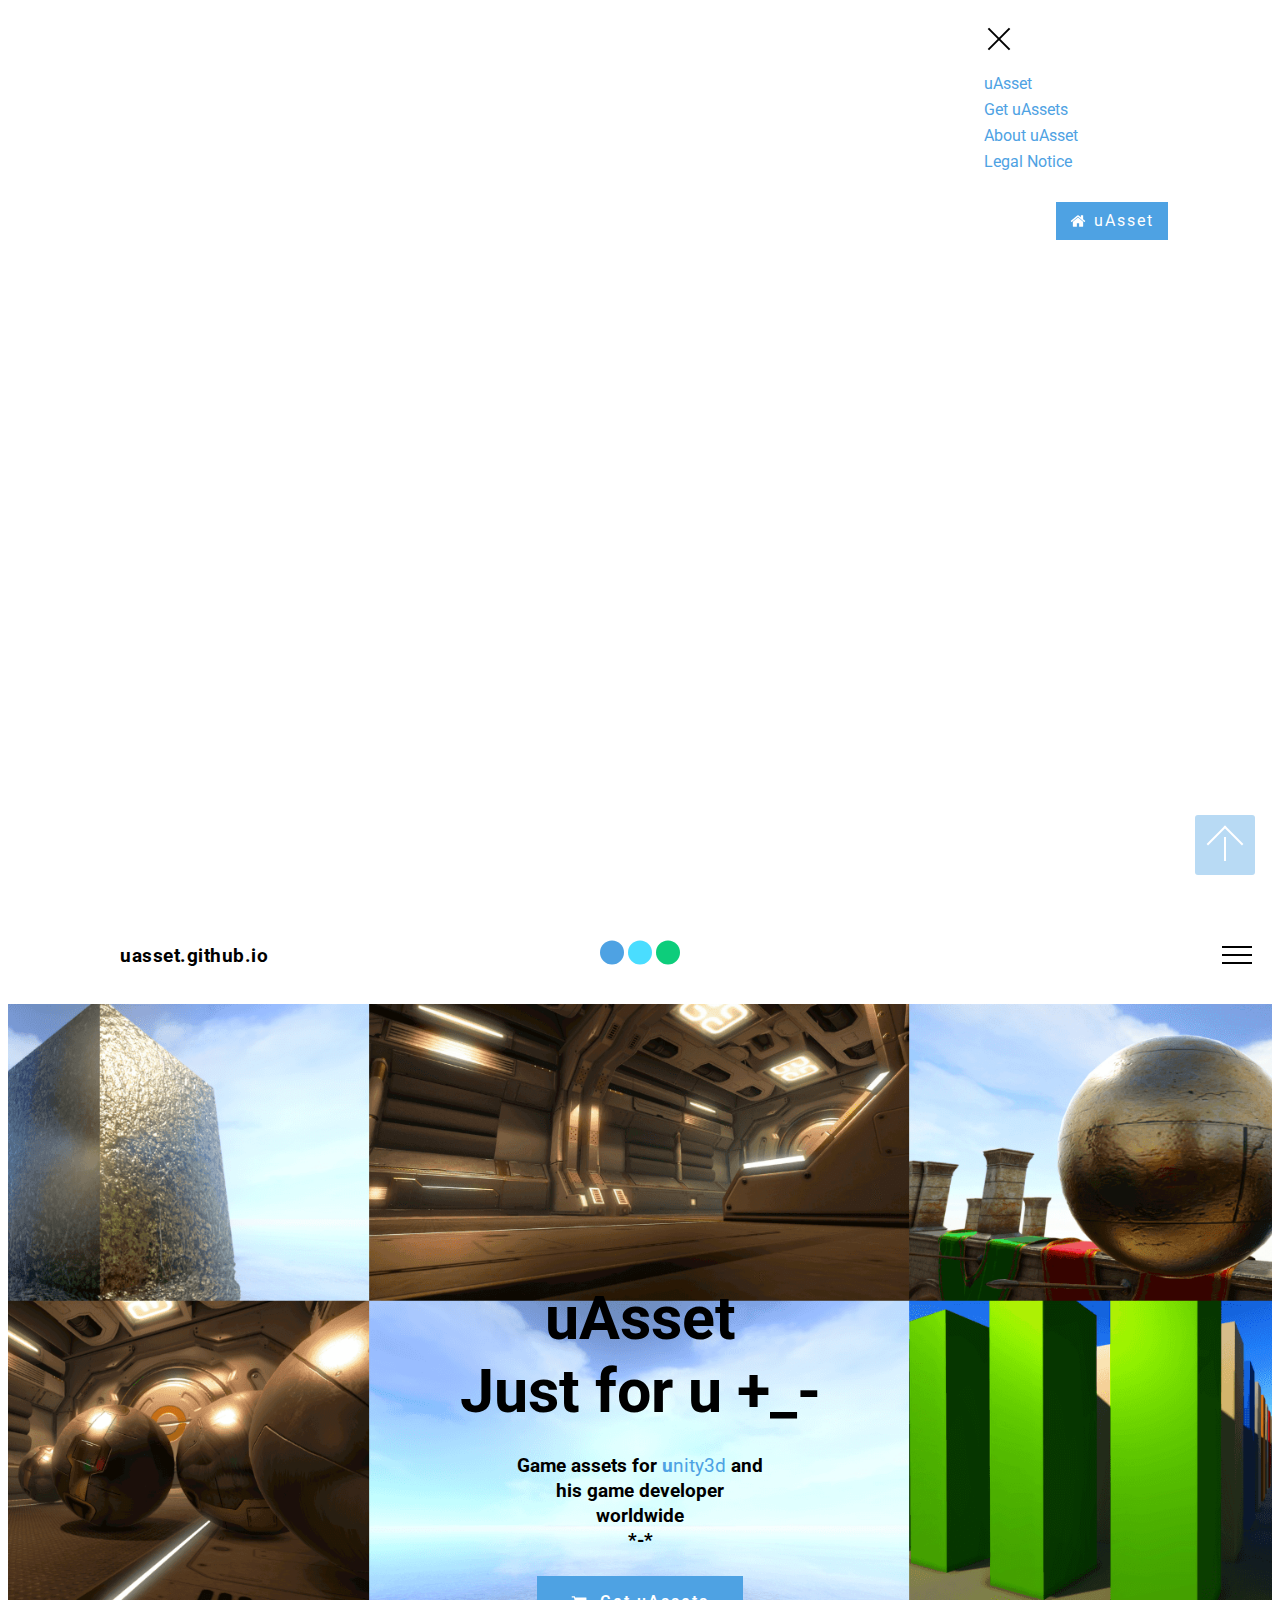
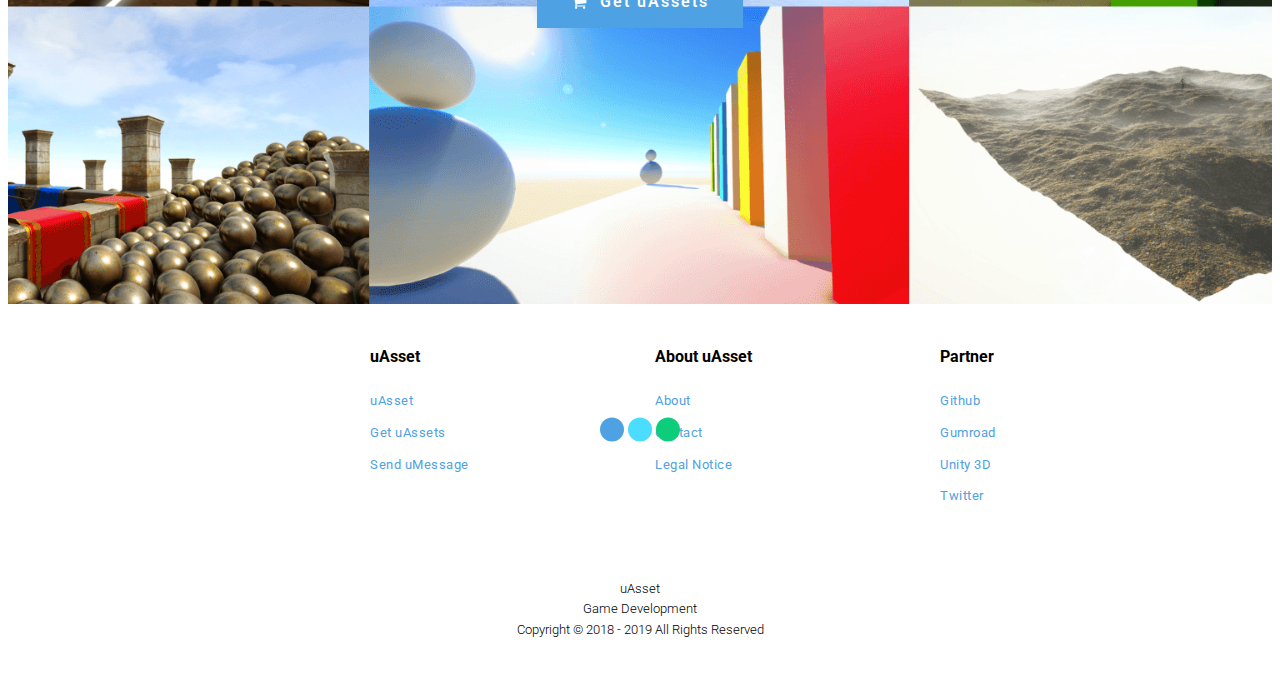
==== commit fbd07eef: "create github pages" ====
--- a/index.html
+++ b/index.html
@@ -7,9 +7,8 @@
   <meta name="generator" content="Mobirise v4.8.10, mobirise.com">
   <meta name="viewport" content="width=device-width, initial-scale=1, minimum-scale=1">
   <link rel="shortcut icon" href="assets/images/uasset-logo-1-1.png" type="image/x-icon">
-  <meta name="description" content="uAsset - Game development with unity 3d technology and his game developer worldwide.
-">
-  <title>uAsset - Game development with uAsset and  unity 3d technology.</title>
+  <meta name="description" content="uAsset creates user friendly game assets for unity 3d with focus on productivity and visual quality.">
+  <title>uAsset - Game assets for unity3d and his game developer worldwide.</title>
   
 <link rel="canonical" href="index.html">
  <style amp-boilerplate>body{-webkit-animation:-amp-start 8s steps(1,end) 0s 1 normal both;-moz-animation:-amp-start 8s steps(1,end) 0s 1 normal both;-ms-animation:-amp-start 8s steps(1,end) 0s 1 normal both;animation:-amp-start 8s steps(1,end) 0s 1 normal both}@-webkit-keyframes -amp-start{from{visibility:hidden}to{visibility:visible}}@-moz-keyframes -amp-start{from{visibility:hidden}to{visibility:visible}}@-ms-keyframes -amp-start{from{visibility:hidden}to{visibility:visible}}@-o-keyframes -amp-start{from{visibility:hidden}to{visibility:visible}}@keyframes -amp-start{from{visibility:hidden}to{visibility:visible}}</style>
@@ -18,7 +17,7 @@
  
  <style amp-custom> 
 div,span,h1,h2,h3,h4,h5,h6,p,blockquote,a,ol,ul,li,figcaption{font: inherit;}*{-webkit-box-sizing: border-box;box-sizing: border-box;}body{position: relative;font-style: normal;line-height: 1.5;}section{background-color: #eeeeee;background-position: 50% 50%;background-repeat: no-repeat;background-size: cover;}section,.container,.container-fluid{position: relative;word-wrap: break-word;}a.mbr-iconfont:hover{text-decoration: none;}h1,h2,h3{margin: auto;}h1,h3,p{padding: 10px 0;margin-bottom: 15px;}p,li,blockquote{color: #15181b;letter-spacing: 0.5px;line-height: 1.7;}ul,ol,pre,blockquote{margin-bottom: 0;margin-top: 0;}pre{background: #f4f4f4;padding: 10px 24px;white-space: pre-wrap;}p{margin-top: 0;}a{font-style: normal;font-weight: 400;cursor: pointer;}a,a:hover{text-decoration: none;}figure{margin-bottom: 0;}h1,h2,h3,h4,h5,h6,.h1,.h2,.h3,.h4,.h5,.h6,.display-1,.display-2,.display-3,.display-4{line-height: 1;word-break: break-word;word-wrap: break-word;}b,strong{font-weight: bold;}blockquote{padding: 10px 0 10px 20px;position: relative;border-left: 3px solid;}input:-webkit-autofill,input:-webkit-autofill:hover,input:-webkit-autofill:focus,input:-webkit-autofill:active{-webkit-transition-delay: 9999s;transition-delay: 9999s;-webkit-transition-property: background-color,color;-o-transition-property: background-color,color;transition-property: background-color,color;}html,body{height: auto;min-height: 100vh;}.mbr-section-title{font-style: normal;line-height: 1.2;}.mbr-section-subtitle{line-height: 1.3;}.mbr-text{font-style: normal;line-height: 1.6;}.btn{font-weight: 400;border-width: 2px;border-style: solid;font-style: normal;letter-spacing: 2px;margin: .4rem .8rem;white-space: normal;-webkit-transition: all .3s ease-in-out,-webkit-box-shadow 2s ease-in-out;transition: all .3s ease-in-out,-webkit-box-shadow 2s ease-in-out;-o-transition: all .3s ease-in-out,box-shadow 2s ease-in-out;transition: all .3s ease-in-out,box-shadow 2s ease-in-out;transition: all .3s ease-in-out,box-shadow 2s ease-in-out,-webkit-box-shadow 2s ease-in-out;display: -webkit-inline-box;display: -ms-inline-flexbox;display: inline-flex;-webkit-box-align: center;-ms-flex-align: center;align-items: center;-webkit-box-pack: center;-ms-flex-pack: center;justify-content: center;word-break: break-word;-webkit-align-items: center;-webkit-justify-content: center;display: -webkit-inline-flex;}.btn-form{border-radius: 0;}.btn-form:hover{cursor: pointer;}.mbr-figure img,.mbr-figure iframe{display: block;width: 100%;}.card{background-color: transparent;border: none;}.card-wrapper{-webkit-box-flex: 1;-webkit-flex: 1;}.card-img{text-align: center;-ms-flex-negative: 0;flex-shrink: 0;-webkit-flex-shrink: 0;}.media{max-width: 100%;margin: 0 auto;}.mbr-figure{-ms-flex-item-align: center;-ms-grid-row-align: center;-webkit-align-self: center;align-self: center;}.media-container > div{max-width: 100%;}.mbr-figure img,.card-img img{width: 100%;}@media (max-width: 991px){.media-size-item{width: auto;}.media{width: auto;}.mbr-figure{width: 100%;}}.hidden{visibility: hidden;}.super-hide{display: none;}.inactive{-webkit-user-select: none;-moz-user-select: none;-ms-user-select: none;user-select: none;pointer-events: none;-webkit-user-drag: none;user-drag: none;}textarea[type="hidden"]{display: none;}#scrollToTop{display: none;}.popover-content ul.show{min-height: 155px;}.mbr-white{color: #ffffff;}.mbr-black{color: #000000;}.mbr-bg-white{background-color: #ffffff;}.mbr-bg-black{background-color: #000000;}.align-left{text-align: left;}.align-center{text-align: center;}.align-right{text-align: right;}@media (max-width: 767px){.align-left,.align-center,.align-right,.mbr-section-btn,.mbr-section-title{text-align: center;}}.mbr-light{font-weight: 300;}.mbr-regular{font-weight: 400;}.mbr-semibold{font-weight: 500;}.mbr-bold{font-weight: 700;}.mbr-section-btn{margin-left: -.25rem;margin-right: -.25rem;font-size: 0;}nav .mbr-section-btn{margin-left: 0rem;margin-right: 0rem;}.btn .mbr-iconfont,.btn.btn-sm .mbr-iconfont{cursor: pointer;margin-right: 0.5rem;}.btn.btn-md .mbr-iconfont,.btn.btn-md .mbr-iconfont{margin-right: 0.8rem;}[type="submit"]{-webkit-appearance: none;}.mbr-fullscreen .mbr-overlay{height: 100vh;}.mbr-fullscreen{display: -webkit-box;display: -ms-flexbox;display: flex;display: -moz-flex;display: -ms-flex;display: -o-flex;-webkit-box-align: center;-ms-flex-align: center;align-items: center;-webkit-align-items: center;height: 100vh;-webkit-box-sizing: border-box;box-sizing: border-box;padding-top: 3rem;padding-bottom: 3rem;}section.sidebar-open:before{content: '';position: fixed;top: 0;bottom: 0;right: 0;left: 0;background-color: rgba(0,0,0,0.2);z-index: 1040;}amp-img img{max-height: 100%;max-width: 100%;}img.mbr-temp{width: 100%;}.is-builder .nodisplay + img[async],.is-builder .nodisplay + img[decoding="async"],.is-builder amp-img > a + img[async],.is-builder amp-img > a + img[decoding="async"]{display: none;}html:not(.is-builder) amp-img > a{position: absolute;top: 0;bottom: 0;left: 0;right: 0;z-index: 1;}.is-builder .temp-amp-sizer{position: absolute;}.is-builder amp-youtube .temp-amp-sizer,.is-builder amp-vimeo .temp-amp-sizer{position: static;}.is-builder section.horizontal-menu .ampstart-btn{display: none;}@media (max-width: 991px){.is-builder section.horizontal-menu .navbar-toggler{display: block;}}.is-builder section.horizontal-menu .dropdown-menu{z-index: auto;opacity: 1;pointer-events: auto;}.is-builder section.horizontal-menu .nav-dropdown .link.dropdown-toggle[aria-expanded="true"]{margin-right: 0;padding: 0.667em 1em;}.mobirise-spinner{position: absolute;top: 50%;left: 40%;margin-left: 10%;-webkit-transform: translate3d(-50%,-50%,0);z-index: 4;}.mobirise-spinner em{width: 24px;height: 24px;border-radius: 100%;display: inline-block;-webkit-animation: slide 1s infinite;}.mobirise-spinner em:nth-child(1){-webkit-animation-delay: 0.1s;}.mobirise-spinner em:nth-child(2){-webkit-animation-delay: 0.2s;}.mobirise-spinner em:nth-child(3){-webkit-animation-delay: 0.3s;}@-webkit-keyframes slide{0%{-webkit-transform: scale(1);}50%{opacity: 0.3;-webkit-transform: scale(2);}100%{-webkit-transform: scale(1);}}@keyframes slide{0%{-webkit-transform: scale(1);}50%{opacity: 0.3;-webkit-transform: scale(2);}100%{-webkit-transform: scale(1);}}.mobirise-loader .amp-active > div{display: none;}.mbr-container{max-width: 800px;padding: 0 10px;margin: 0 auto;position: relative;}.container{padding-right: 15px;padding-left: 15px;width: 100%;margin-right: auto;margin-left: auto;}@media (max-width: 767px){.container{max-width: 540px;}}@media (min-width: 768px){.container{max-width: 720px;}}@media (min-width: 992px){.container{max-width: 960px;}}@media (min-width: 1200px){.container{max-width: 1140px;}}.mbr-row{display: -webkit-box;display: -ms-flexbox;display: flex;-ms-flex-wrap: wrap;flex-wrap: wrap;margin-right: -15px;margin-left: -15px;}.mbr-justify-content-center{-webkit-box-pack: center;-ms-flex-pack: center;justify-content: center;-webkit-justify-content: center;}@media (max-width: 767px){.mbr-col-sm-12{-ms-flex: 0 0 100%;-webkit-box-flex: 0;flex: 0 0 100%;max-width: 100%;padding-right: 15px;padding-left: 15px;-webkit-flex: 0 0 100%;}.mbr-row{margin: 0;}}@media (min-width: 768px){.mbr-col-md-3{-ms-flex: 0 0 25%;-webkit-box-flex: 0;flex: 0 0 25%;max-width: 25%;padding-right: 15px;padding-left: 15px;-webkit-flex: 0 0 25%;}.mbr-col-md-4{-ms-flex: 0 0 33.333333%;-webkit-box-flex: 0;flex: 0 0 33.333333%;max-width: 33.333333%;padding-right: 15px;padding-left: 15px;-webkit-flex: 0 0 33.333333%;}.mbr-col-md-5{-ms-flex: 0 0 41.666667%;-webkit-box-flex: 0;flex: 0 0 41.666667%;max-width: 41.666667%;padding-right: 15px;padding-left: 15px;-webkit-flex: 0 0 41.666667%;}.mbr-col-md-6{-ms-flex: 0 0 50%;-webkit-box-flex: 0;flex: 0 0 50%;max-width: 50%;padding-right: 15px;padding-left: 15px;-webkit-flex: 0 0 50%;}.mbr-col-md-7{-ms-flex: 0 0 58.333333%;-webkit-box-flex: 0;flex: 0 0 58.333333%;max-width: 58.333333%;padding-right: 15px;padding-left: 15px;-webkit-flex: 0 0 58.333333%;}.mbr-col-md-8{-ms-flex: 0 0 66.666667%;-webkit-box-flex: 0;flex: 0 0 66.666667%;max-width: 66.666667%;padding-left: 15px;padding-right: 15px;-webkit-flex: 0 0 66.666667%;}.mbr-col-md-10{-ms-flex: 0 0 83.333333%;-webkit-box-flex: 0;flex: 0 0 83.333333%;max-width: 83.333333%;padding-left: 15px;padding-right: 15px;-webkit-flex: 0 0 83.333333%;}.mbr-col-md-12{-ms-flex: 0 0 100%;-webkit-box-flex: 0;flex: 0 0 100%;max-width: 100%;padding-right: 15px;padding-left: 15px;-webkit-flex: 0 0 100%;}}@media (min-width: 992px){.mbr-col-lg-2{-ms-flex: 0 0 16.666667%;-webkit-box-flex: 0;flex: 0 0 16.666667%;max-width: 16.666667%;padding-right: 15px;padding-left: 15px;-webkit-flex: 0 0 16.666667%;}.mbr-col-lg-3{-ms-flex: 0 0 25%;-webkit-box-flex: 0;flex: 0 0 25%;max-width: 25%;padding-right: 15px;padding-left: 15px;-webkit-flex: 0 0 25%;}.mbr-col-lg-4{-ms-flex: 0 0 33.33%;-webkit-box-flex: 0;flex: 0 0 33.33%;max-width: 33.33%;padding-right: 15px;padding-left: 15px;-webkit-flex: 0 0 33.33%;}.mbr-col-lg-5{-ms-flex: 0 0 41.666%;-webkit-box-flex: 0;flex: 0 0 41.666%;max-width: 41.666%;padding-right: 15px;padding-left: 15px;-webkit-flex: 0 0 41.666%;}.mbr-col-lg-6{-ms-flex: 0 0 50%;-webkit-box-flex: 0;flex: 0 0 50%;max-width: 50%;padding-right: 15px;padding-left: 15px;-webkit-flex: 0 0 50%;}.mbr-col-lg-8{-ms-flex: 0 0 66.666667%;-webkit-box-flex: 0;flex: 0 0 66.666667%;max-width: 66.666667%;padding-left: 15px;padding-right: 15px;-webkit-flex: 0 0 66.666667%;}.mbr-col-lg-10{-ms-flex: 0 0 83.3333%;-webkit-box-flex: 0;flex: 0 0 83.3333%;max-width: 83.3333%;padding-right: 15px;padding-left: 15px;-webkit-flex: 0 0 83.3333%;}.mbr-col-lg-12{-ms-flex: 0 0 100%;-webkit-box-flex: 0;flex: 0 0 100%;max-width: 100%;padding-right: 15px;padding-left: 15px;-webkit-flex: 0 0 100%;}}@media (min-width: 1200px){.mbr-col-xl-7{-ms-flex: 0 0 58.333333%;-webkit-box-flex: 0;flex: 0 0 58.333333%;max-width: 58.333333%;padding-right: 15px;padding-left: 15px;-webkit-flex: 0 0 58.333333%;}.mbr-col-xl-8{-ms-flex: 0 0 66.666667%;-webkit-box-flex: 0;flex: 0 0 66.666667%;max-width: 66.666667%;padding-left: 15px;padding-right: 15px;-webkit-flex: 0 0 66.666667%;}}amp-sidebar{background: transparent;}#scrollToTopMarker{position: absolute;width: 0px;height: 0px;top: 300px;}#scrollToTopButton{position: fixed;bottom: 25px;right: 25px;opacity: .4;z-index: 5000;font-size: 32px;height: 60px;width: 60px;border: none;border-radius: 3px;cursor: pointer;}#scrollToTopButton:focus{outline: none;}#scrollToTopButton a:before{content: '';position: absolute;height: 40%;top: 36%;width: 2px;left: calc(50% - 1px);}#scrollToTopButton a:after{content: '';position: absolute;border-top: 2px solid;border-right: 2px solid;width: 40%;height: 40%;left: calc(30% - 1px);bottom: 30%;-ms-transform: rotate(-45deg);transform: rotate(-45deg);-webkit-transform: rotate(-45deg);}.is-builder #scrollToTopButton a:after{left: 30%;}
-body{font-family: Roboto;}blockquote{border-color: #4ea2e3;}.display-1{font-family: 'Roboto',sans-serif;font-size: 3.8rem;}.display-2{font-family: 'Roboto',sans-serif;font-size: 1.2rem;}.display-4{font-family: 'Roboto',sans-serif;font-size: 1rem;}.display-5{font-family: 'Roboto',sans-serif;font-size: 1rem;}.display-7{font-family: 'Roboto',sans-serif;font-size: 0.8rem;}.display-1 .mbr-iconfont-btn{font-size: 3.8rem;width: 3.8rem;}.display-2 .mbr-iconfont-btn{font-size: 1.2rem;width: 1.2rem;}.display-4 .mbr-iconfont-btn{font-size: 1rem;width: 1rem;}.display-5 .mbr-iconfont-btn{font-size: 1rem;width: 1rem;}.display-7 .mbr-iconfont-btn{font-size: 0.8rem;width: 0.8rem;}@media (max-width: 768px){.display-1{font-size: 3.04rem;font-size: calc( 1.98rem + (3.8 - 1.98) * ((100vw - 20rem) / (48 - 20)));line-height: calc( 1.4 * (1.98rem + (3.8 - 1.98) * ((100vw - 20rem) / (48 - 20))));}.display-2{font-size: 0.96rem;font-size: calc( 1.07rem + (1.2 - 1.07) * ((100vw - 20rem) / (48 - 20)));line-height: calc( 1.4 * (1.07rem + (1.2 - 1.07) * ((100vw - 20rem) / (48 - 20))));}.display-4{font-size: 0.8rem;font-size: calc( 1rem + (1 - 1) * ((100vw - 20rem) / (48 - 20)));line-height: calc( 1.4 * (1rem + (1 - 1) * ((100vw - 20rem) / (48 - 20))));}.display-5{font-size: 0.8rem;font-size: calc( 1rem + (1 - 1) * ((100vw - 20rem) / (48 - 20)));line-height: calc( 1.4 * (1rem + (1 - 1) * ((100vw - 20rem) / (48 - 20))));}}.btn{padding: 1rem 2rem;border-radius: 0px;}.btn-sm{border-width: 1px;padding: 0.6rem 0.8rem;border-radius: 0px;}.btn-md{font-weight: 600;padding: 1rem 2rem;border-radius: 0px;}.bg-primary{background-color: #4ea2e3;}.bg-success{background-color: #0dcd7b;}.bg-info{background-color: #8282e7;}.bg-warning{background-color: #767676;}.bg-danger{background-color: #a0a0a0;}.btn-primary,.btn-primary:active,.btn-primary.active{background-color: #4ea2e3;border-color: #4ea2e3;color: #ffffff;}.btn-primary:hover,.btn-primary:focus,.btn-primary.focus{color: #ffffff;background-color: #1f7dc5;border-color: #1f7dc5;}.btn-primary.disabled,.btn-primary:disabled{color: #ffffff;background-color: #1f7dc5;border-color: #1f7dc5;}.btn-secondary,.btn-secondary:active,.btn-secondary.active{background-color: #4addff;border-color: #4addff;color: #003c4a;}.btn-secondary:hover,.btn-secondary:focus,.btn-secondary.focus{color: #003c4a;background-color: #00cdfd;border-color: #00cdfd;}.btn-secondary.disabled,.btn-secondary:disabled{color: #003c4a;background-color: #00cdfd;border-color: #00cdfd;}.btn-info,.btn-info:active,.btn-info.active{background-color: #8282e7;border-color: #8282e7;color: #ffffff;}.btn-info:hover,.btn-info:focus,.btn-info.focus{color: #ffffff;background-color: #4242db;border-color: #4242db;}.btn-info.disabled,.btn-info:disabled{color: #ffffff;background-color: #4242db;border-color: #4242db;}.btn-success,.btn-success:active,.btn-success.active{background-color: #0dcd7b;border-color: #0dcd7b;color: #ffffff;}.btn-success:hover,.btn-success:focus,.btn-success.focus{color: #ffffff;background-color: #088550;border-color: #088550;}.btn-success.disabled,.btn-success:disabled{color: #ffffff;background-color: #088550;border-color: #088550;}.btn-warning,.btn-warning:active,.btn-warning.active{background-color: #767676;border-color: #767676;color: #ffffff;}.btn-warning:hover,.btn-warning:focus,.btn-warning.focus{color: #ffffff;background-color: #505050;border-color: #505050;}.btn-warning.disabled,.btn-warning:disabled{color: #ffffff;background-color: #505050;border-color: #505050;}.btn-danger,.btn-danger:active,.btn-danger.active{background-color: #a0a0a0;border-color: #a0a0a0;color: #ffffff;}.btn-danger:hover,.btn-danger:focus,.btn-danger.focus{color: #ffffff;background-color: #7a7a7a;border-color: #7a7a7a;}.btn-danger.disabled,.btn-danger:disabled{color: #ffffff;background-color: #7a7a7a;border-color: #7a7a7a;}.btn-black,.btn-black:active,.btn-black.active{background-color: #333333;border-color: #333333;color: #ffffff;}.btn-black:hover,.btn-black:focus,.btn-black.focus{color: #ffffff;background-color: #0d0d0d;border-color: #0d0d0d;}.btn-black.disabled,.btn-black:disabled{color: #ffffff;background-color: #0d0d0d;border-color: #0d0d0d;}.btn-white,.btn-white:active,.btn-white.active{background-color: #ffffff;border-color: #ffffff;color: #808080;}.btn-white:hover,.btn-white:focus,.btn-white.focus{color: #808080;background-color: #d9d9d9;border-color: #d9d9d9;}.btn-white.disabled,.btn-white:disabled{color: #808080;background-color: #d9d9d9;border-color: #d9d9d9;}.btn-white,.btn-white:active,.btn-white.active{color: #333333;}.btn-white:hover,.btn-white:focus,.btn-white.focus{color: #333333;}.btn-white.disabled,.btn-white:disabled{color: #333333;}.btn-primary-outline,.btn-primary-outline:active,.btn-primary-outline.active{background: none;border-color: #1c6faf;color: #1c6faf;}.btn-primary-outline:hover,.btn-primary-outline:focus,.btn-primary-outline.focus{color: #ffffff;background-color: #4ea2e3;border-color: #4ea2e3;}.btn-primary-outline.disabled,.btn-primary-outline:disabled{color: #ffffff;background-color: #4ea2e3;border-color: #4ea2e3;}.btn-secondary-outline,.btn-secondary-outline:active,.btn-secondary-outline.active{background: none;border-color: #00b8e3;color: #00b8e3;}.btn-secondary-outline:hover,.btn-secondary-outline:focus,.btn-secondary-outline.focus{color: #003c4a;background-color: #4addff;border-color: #4addff;}.btn-secondary-outline.disabled,.btn-secondary-outline:disabled{color: #003c4a;background-color: #4addff;border-color: #4addff;}.btn-info-outline,.btn-info-outline:active,.btn-info-outline.active{background: none;border-color: #2c2cd7;color: #2c2cd7;}.btn-info-outline:hover,.btn-info-outline:focus,.btn-info-outline.focus{color: #ffffff;background-color: #8282e7;border-color: #8282e7;}.btn-info-outline.disabled,.btn-info-outline:disabled{color: #ffffff;background-color: #8282e7;border-color: #8282e7;}.btn-success-outline,.btn-success-outline:active,.btn-success-outline.active{background: none;border-color: #076d41;color: #076d41;}.btn-success-outline:hover,.btn-success-outline:focus,.btn-success-outline.focus{color: #ffffff;background-color: #0dcd7b;border-color: #0dcd7b;}.btn-success-outline.disabled,.btn-success-outline:disabled{color: #ffffff;background-color: #0dcd7b;border-color: #0dcd7b;}.btn-warning-outline,.btn-warning-outline:active,.btn-warning-outline.active{background: none;border-color: #434343;color: #434343;}.btn-warning-outline:hover,.btn-warning-outline:focus,.btn-warning-outline.focus{color: #ffffff;background-color: #767676;border-color: #767676;}.btn-warning-outline.disabled,.btn-warning-outline:disabled{color: #ffffff;background-color: #767676;border-color: #767676;}.btn-danger-outline,.btn-danger-outline:active,.btn-danger-outline.active{background: none;border-color: #6d6d6d;color: #6d6d6d;}.btn-danger-outline:hover,.btn-danger-outline:focus,.btn-danger-outline.focus{color: #ffffff;background-color: #a0a0a0;border-color: #a0a0a0;}.btn-danger-outline.disabled,.btn-danger-outline:disabled{color: #ffffff;background-color: #a0a0a0;border-color: #a0a0a0;}.btn-black-outline,.btn-black-outline:active,.btn-black-outline.active{background: none;border-color: #000000;color: #000000;}.btn-black-outline:hover,.btn-black-outline:focus,.btn-black-outline.focus{color: #ffffff;background-color: #333333;border-color: #333333;}.btn-black-outline.disabled,.btn-black-outline:disabled{color: #ffffff;background-color: #333333;border-color: #333333;}.btn-white-outline,.btn-white-outline:active,.btn-white-outline.active{background: none;border-color: #ffffff;color: #ffffff;}.btn-white-outline:hover,.btn-white-outline:focus,.btn-white-outline.focus{color: #333333;background-color: #ffffff;border-color: #ffffff;}.text-primary{color: #4ea2e3;}.text-secondary{color: #4addff;}.text-success{color: #0dcd7b;}.text-info{color: #8282e7;}.text-warning{color: #767676;}.text-danger{color: #a0a0a0;}.text-white{color: #ffffff;}.text-black{color: #000000;}a.text-primary:hover,a.text-primary:focus{color: #1c6faf;}a.text-secondary:hover,a.text-secondary:focus{color: #00b8e3;}a.text-success:hover,a.text-success:focus{color: #076d41;}a.text-info:hover,a.text-info:focus{color: #2c2cd7;}a.text-warning:hover,a.text-warning:focus{color: #434343;}a.text-danger:hover,a.text-danger:focus{color: #6d6d6d;}a.text-white:hover,a.text-white:focus{color: #b3b3b3;}a.text-black:hover,a.text-black:focus{color: #4d4d4d;}.alert-success{background-color: #0dcd7b;}.alert-info{background-color: #8282e7;}.alert-warning{background-color: #767676;}.alert-danger{background-color: #a0a0a0;}a,a:hover{color: #4ea2e3;}.mbr-plan-header.bg-primary .mbr-plan-subtitle,.mbr-plan-header.bg-primary .mbr-plan-price-desc{color: #feffff;}.mbr-plan-header.bg-success .mbr-plan-subtitle,.mbr-plan-header.bg-success .mbr-plan-price-desc{color: #acfad9;}.mbr-plan-header.bg-info .mbr-plan-subtitle,.mbr-plan-header.bg-info .mbr-plan-price-desc{color: #ffffff;}.mbr-plan-header.bg-warning .mbr-plan-subtitle,.mbr-plan-header.bg-warning .mbr-plan-price-desc{color: #b6b6b6;}.mbr-plan-header.bg-danger .mbr-plan-subtitle,.mbr-plan-header.bg-danger .mbr-plan-price-desc{color: #e0e0e0;}.mobirise-spinner em:nth-child(1){background: #4ea2e3;}.mobirise-spinner em:nth-child(2){background: #4addff;}.mobirise-spinner em:nth-child(3){background: #0dcd7b;}#scrollToTopButton{background-color: #ffffff;}#scrollToTopButton a:before{background: #000000;}#scrollToTopButton a:after{border-top-color: #000000;border-right-color: #000000;}.cid-rdN48yqkXW amp-sidebar{min-width: 260px;z-index: 1050;background-color: #ffffff;}.cid-rdN48yqkXW amp-sidebar.open:after{content: '';position: absolute;top: 0;left: 0;bottom: 0;right: 0;background-color: red;}.cid-rdN48yqkXW .open{-webkit-transform: translateX(0%);transform: translateX(0%);display: block;}.cid-rdN48yqkXW .builder-sidebar{background-color: #ffffff;position: relative;min-height: 100vh;z-index: 1030;padding: 1rem 2rem;max-width: 20rem;}.cid-rdN48yqkXW .headerbar{display: flex;-webkit-flex-direction: column;flex-direction: column;-webkit-justify-content: center;justify-content: center;padding: .5rem 1rem;min-height: 70px;-webkit-align-items: center;align-items: center;background: #ffffff;}.cid-rdN48yqkXW .headerbar.sticky-nav{position: fixed;z-index: 1000;width: 100%;}.cid-rdN48yqkXW button.sticky-but{position: fixed;}.cid-rdN48yqkXW .brand{display: flex;-webkit-align-items: center;align-items: center;-webkit-align-self: flex-start;align-self: flex-start;padding-right: 30px;}.cid-rdN48yqkXW .brand p{margin: 0;padding: 0;}.cid-rdN48yqkXW .brand-name{color: #000000;text-align: left;}.cid-rdN48yqkXW .sidebar{padding: 1rem 0;margin: 0;}.cid-rdN48yqkXW .sidebar > li{list-style: none;display: flex;-webkit-flex-direction: column;flex-direction: column;}.cid-rdN48yqkXW .sidebar a{display: block;text-decoration: none;margin-bottom: 10px;}.cid-rdN48yqkXW .close-sidebar{width: 30px;height: 30px;position: relative;cursor: pointer;background-color: transparent;border: none;}.cid-rdN48yqkXW .close-sidebar:focus{outline: 2px auto #4ea2e3;}.cid-rdN48yqkXW .close-sidebar span{position: absolute;left: 0;top: 14px;width: 30px;height: 2px;border-right: 5px;background-color: #000000;}.cid-rdN48yqkXW .close-sidebar span:nth-child(1){-webkit-transform: rotate(45deg);transform: rotate(45deg);}.cid-rdN48yqkXW .close-sidebar span:nth-child(2){-webkit-transform: rotate(-45deg);transform: rotate(-45deg);}@media (min-width: 992px){.cid-rdN48yqkXW .brand-name{min-width: 8rem;}.cid-rdN48yqkXW .builder-sidebar{margin-left: auto;}.cid-rdN48yqkXW .builder-sidebar .sidebar li{-webkit-flex-direction: row;flex-direction: row;-webkit-flex-wrap: wrap;flex-wrap: wrap;}.cid-rdN48yqkXW .builder-sidebar .sidebar li a{padding: .5rem;margin: 0;}.cid-rdN48yqkXW .builder-overlay{display: none;}}.cid-rdN48yqkXW .hamburger{position: absolute;top: 25px;right: 20px;margin-left: auto;width: 30px;height: 20px;background: none;border: none;cursor: pointer;z-index: 1000;}@media (min-width: 768px){.cid-rdN48yqkXW .hamburger{top: calc(0.5rem + 80 * 0.5px - 10px);}}.cid-rdN48yqkXW .hamburger:focus{outline: none;}.cid-rdN48yqkXW .hamburger span{position: absolute;right: 0;width: 30px;height: 2px;border-right: 5px;background-color: #000000;}.cid-rdN48yqkXW .hamburger span:nth-child(1){top: 0;transition: all .2s;}.cid-rdN48yqkXW .hamburger span:nth-child(2){top: 8px;transition: all .15s;}.cid-rdN48yqkXW .hamburger span:nth-child(3){top: 8px;transition: all .15s;}.cid-rdN48yqkXW .hamburger span:nth-child(4){top: 16px;transition: all .2s;}.cid-rdN48yqkXW amp-img{margin-right: 1rem;display: flex;-webkit-align-items: center;align-items: center;height: 80px;width: 80px;}@media (max-width: 768px){.cid-rdN48yqkXW amp-img{max-height: 55px;max-width: 55px;}}.cid-rdN803bfKN{background-image: url("assets/images/uasset-homepage.png");}.cid-rdN803bfKN .mbr-section-subtitle{margin-bottom: 1rem;}.cid-rdN803bfKN .mbr-section-title{text-align: center;color: #000000;}.cid-rdN803bfKN .mbr-section-subtitle,.cid-rdN803bfKN .mbr-section-btn{text-align: center;}.cid-rdN803bfKN .mbr-section-subtitle,.cid-rdN803bfKN .mbr-section-btn DIV{color: #000000;}.cid-rdN803bfKN .mbr-section-title DIV{color: #000000;}.cid-rdN5Xq7qhS{padding-top: 45px;padding-bottom: 30px;background-color: #ffffff;}.cid-rdN5Xq7qhS amp-img{text-align: center;}.cid-rdN5Xq7qhS .items-col .item{margin: 0;}.cid-rdN5Xq7qhS .item,.cid-rdN5Xq7qhS .group-title{color: #efefef;padding-top: 0;}@media (max-width: 767px){.cid-rdN5Xq7qhS .items-col{text-align: center;margin: 2rem 0;}}.cid-rdN5Xq7qhS .group-title{color: #000000;text-align: left;}.cid-rdN5Xq7qhS .item,.cid-rdN5Xq7qhS .items{color: #4ea2e3;text-align: left;}.cid-rdN5Xq7qhS .item,.cid-rdN5Xq7qhS .items A{color: #4ea2e3;}.cid-rdN5Xq7qhS .item,.cid-rdN5Xq7qhS .items B{color: #000000;}
+body{font-family: Roboto;}blockquote{border-color: #4ea2e3;}.display-1{font-family: 'Roboto',sans-serif;font-size: 3.8rem;}.display-2{font-family: 'Roboto',sans-serif;font-size: 1.2rem;}.display-4{font-family: 'Roboto',sans-serif;font-size: 1rem;}.display-5{font-family: 'Roboto',sans-serif;font-size: 1rem;}.display-7{font-family: 'Roboto',sans-serif;font-size: 0.8rem;}.display-1 .mbr-iconfont-btn{font-size: 3.8rem;width: 3.8rem;}.display-2 .mbr-iconfont-btn{font-size: 1.2rem;width: 1.2rem;}.display-4 .mbr-iconfont-btn{font-size: 1rem;width: 1rem;}.display-5 .mbr-iconfont-btn{font-size: 1rem;width: 1rem;}.display-7 .mbr-iconfont-btn{font-size: 0.8rem;width: 0.8rem;}@media (max-width: 768px){.display-1{font-size: 3.04rem;font-size: calc( 1.98rem + (3.8 - 1.98) * ((100vw - 20rem) / (48 - 20)));line-height: calc( 1.4 * (1.98rem + (3.8 - 1.98) * ((100vw - 20rem) / (48 - 20))));}.display-2{font-size: 0.96rem;font-size: calc( 1.07rem + (1.2 - 1.07) * ((100vw - 20rem) / (48 - 20)));line-height: calc( 1.4 * (1.07rem + (1.2 - 1.07) * ((100vw - 20rem) / (48 - 20))));}.display-4{font-size: 0.8rem;font-size: calc( 1rem + (1 - 1) * ((100vw - 20rem) / (48 - 20)));line-height: calc( 1.4 * (1rem + (1 - 1) * ((100vw - 20rem) / (48 - 20))));}.display-5{font-size: 0.8rem;font-size: calc( 1rem + (1 - 1) * ((100vw - 20rem) / (48 - 20)));line-height: calc( 1.4 * (1rem + (1 - 1) * ((100vw - 20rem) / (48 - 20))));}}.btn{padding: 1rem 2rem;border-radius: 0px;}.btn-sm{border-width: 1px;padding: 0.6rem 0.8rem;border-radius: 0px;}.btn-md{font-weight: 600;padding: 1rem 2rem;border-radius: 0px;}.bg-primary{background-color: #4ea2e3;}.bg-success{background-color: #0dcd7b;}.bg-info{background-color: #8282e7;}.bg-warning{background-color: #767676;}.bg-danger{background-color: #a0a0a0;}.btn-primary,.btn-primary:active,.btn-primary.active{background-color: #4ea2e3;border-color: #4ea2e3;color: #ffffff;}.btn-primary:hover,.btn-primary:focus,.btn-primary.focus{color: #ffffff;background-color: #1f7dc5;border-color: #1f7dc5;}.btn-primary.disabled,.btn-primary:disabled{color: #ffffff;background-color: #1f7dc5;border-color: #1f7dc5;}.btn-secondary,.btn-secondary:active,.btn-secondary.active{background-color: #4addff;border-color: #4addff;color: #003c4a;}.btn-secondary:hover,.btn-secondary:focus,.btn-secondary.focus{color: #003c4a;background-color: #00cdfd;border-color: #00cdfd;}.btn-secondary.disabled,.btn-secondary:disabled{color: #003c4a;background-color: #00cdfd;border-color: #00cdfd;}.btn-info,.btn-info:active,.btn-info.active{background-color: #8282e7;border-color: #8282e7;color: #ffffff;}.btn-info:hover,.btn-info:focus,.btn-info.focus{color: #ffffff;background-color: #4242db;border-color: #4242db;}.btn-info.disabled,.btn-info:disabled{color: #ffffff;background-color: #4242db;border-color: #4242db;}.btn-success,.btn-success:active,.btn-success.active{background-color: #0dcd7b;border-color: #0dcd7b;color: #ffffff;}.btn-success:hover,.btn-success:focus,.btn-success.focus{color: #ffffff;background-color: #088550;border-color: #088550;}.btn-success.disabled,.btn-success:disabled{color: #ffffff;background-color: #088550;border-color: #088550;}.btn-warning,.btn-warning:active,.btn-warning.active{background-color: #767676;border-color: #767676;color: #ffffff;}.btn-warning:hover,.btn-warning:focus,.btn-warning.focus{color: #ffffff;background-color: #505050;border-color: #505050;}.btn-warning.disabled,.btn-warning:disabled{color: #ffffff;background-color: #505050;border-color: #505050;}.btn-danger,.btn-danger:active,.btn-danger.active{background-color: #a0a0a0;border-color: #a0a0a0;color: #ffffff;}.btn-danger:hover,.btn-danger:focus,.btn-danger.focus{color: #ffffff;background-color: #7a7a7a;border-color: #7a7a7a;}.btn-danger.disabled,.btn-danger:disabled{color: #ffffff;background-color: #7a7a7a;border-color: #7a7a7a;}.btn-black,.btn-black:active,.btn-black.active{background-color: #333333;border-color: #333333;color: #ffffff;}.btn-black:hover,.btn-black:focus,.btn-black.focus{color: #ffffff;background-color: #0d0d0d;border-color: #0d0d0d;}.btn-black.disabled,.btn-black:disabled{color: #ffffff;background-color: #0d0d0d;border-color: #0d0d0d;}.btn-white,.btn-white:active,.btn-white.active{background-color: #ffffff;border-color: #ffffff;color: #808080;}.btn-white:hover,.btn-white:focus,.btn-white.focus{color: #808080;background-color: #d9d9d9;border-color: #d9d9d9;}.btn-white.disabled,.btn-white:disabled{color: #808080;background-color: #d9d9d9;border-color: #d9d9d9;}.btn-white,.btn-white:active,.btn-white.active{color: #333333;}.btn-white:hover,.btn-white:focus,.btn-white.focus{color: #333333;}.btn-white.disabled,.btn-white:disabled{color: #333333;}.btn-primary-outline,.btn-primary-outline:active,.btn-primary-outline.active{background: none;border-color: #1c6faf;color: #1c6faf;}.btn-primary-outline:hover,.btn-primary-outline:focus,.btn-primary-outline.focus{color: #ffffff;background-color: #4ea2e3;border-color: #4ea2e3;}.btn-primary-outline.disabled,.btn-primary-outline:disabled{color: #ffffff;background-color: #4ea2e3;border-color: #4ea2e3;}.btn-secondary-outline,.btn-secondary-outline:active,.btn-secondary-outline.active{background: none;border-color: #00b8e3;color: #00b8e3;}.btn-secondary-outline:hover,.btn-secondary-outline:focus,.btn-secondary-outline.focus{color: #003c4a;background-color: #4addff;border-color: #4addff;}.btn-secondary-outline.disabled,.btn-secondary-outline:disabled{color: #003c4a;background-color: #4addff;border-color: #4addff;}.btn-info-outline,.btn-info-outline:active,.btn-info-outline.active{background: none;border-color: #2c2cd7;color: #2c2cd7;}.btn-info-outline:hover,.btn-info-outline:focus,.btn-info-outline.focus{color: #ffffff;background-color: #8282e7;border-color: #8282e7;}.btn-info-outline.disabled,.btn-info-outline:disabled{color: #ffffff;background-color: #8282e7;border-color: #8282e7;}.btn-success-outline,.btn-success-outline:active,.btn-success-outline.active{background: none;border-color: #076d41;color: #076d41;}.btn-success-outline:hover,.btn-success-outline:focus,.btn-success-outline.focus{color: #ffffff;background-color: #0dcd7b;border-color: #0dcd7b;}.btn-success-outline.disabled,.btn-success-outline:disabled{color: #ffffff;background-color: #0dcd7b;border-color: #0dcd7b;}.btn-warning-outline,.btn-warning-outline:active,.btn-warning-outline.active{background: none;border-color: #434343;color: #434343;}.btn-warning-outline:hover,.btn-warning-outline:focus,.btn-warning-outline.focus{color: #ffffff;background-color: #767676;border-color: #767676;}.btn-warning-outline.disabled,.btn-warning-outline:disabled{color: #ffffff;background-color: #767676;border-color: #767676;}.btn-danger-outline,.btn-danger-outline:active,.btn-danger-outline.active{background: none;border-color: #6d6d6d;color: #6d6d6d;}.btn-danger-outline:hover,.btn-danger-outline:focus,.btn-danger-outline.focus{color: #ffffff;background-color: #a0a0a0;border-color: #a0a0a0;}.btn-danger-outline.disabled,.btn-danger-outline:disabled{color: #ffffff;background-color: #a0a0a0;border-color: #a0a0a0;}.btn-black-outline,.btn-black-outline:active,.btn-black-outline.active{background: none;border-color: #000000;color: #000000;}.btn-black-outline:hover,.btn-black-outline:focus,.btn-black-outline.focus{color: #ffffff;background-color: #333333;border-color: #333333;}.btn-black-outline.disabled,.btn-black-outline:disabled{color: #ffffff;background-color: #333333;border-color: #333333;}.btn-white-outline,.btn-white-outline:active,.btn-white-outline.active{background: none;border-color: #ffffff;color: #ffffff;}.btn-white-outline:hover,.btn-white-outline:focus,.btn-white-outline.focus{color: #333333;background-color: #ffffff;border-color: #ffffff;}.text-primary{color: #4ea2e3;}.text-secondary{color: #4addff;}.text-success{color: #0dcd7b;}.text-info{color: #8282e7;}.text-warning{color: #767676;}.text-danger{color: #a0a0a0;}.text-white{color: #ffffff;}.text-black{color: #000000;}a.text-primary:hover,a.text-primary:focus{color: #1c6faf;}a.text-secondary:hover,a.text-secondary:focus{color: #00b8e3;}a.text-success:hover,a.text-success:focus{color: #076d41;}a.text-info:hover,a.text-info:focus{color: #2c2cd7;}a.text-warning:hover,a.text-warning:focus{color: #434343;}a.text-danger:hover,a.text-danger:focus{color: #6d6d6d;}a.text-white:hover,a.text-white:focus{color: #b3b3b3;}a.text-black:hover,a.text-black:focus{color: #4d4d4d;}.alert-success{background-color: #0dcd7b;}.alert-info{background-color: #8282e7;}.alert-warning{background-color: #767676;}.alert-danger{background-color: #a0a0a0;}a,a:hover{color: #4ea2e3;}.mbr-plan-header.bg-primary .mbr-plan-subtitle,.mbr-plan-header.bg-primary .mbr-plan-price-desc{color: #feffff;}.mbr-plan-header.bg-success .mbr-plan-subtitle,.mbr-plan-header.bg-success .mbr-plan-price-desc{color: #acfad9;}.mbr-plan-header.bg-info .mbr-plan-subtitle,.mbr-plan-header.bg-info .mbr-plan-price-desc{color: #ffffff;}.mbr-plan-header.bg-warning .mbr-plan-subtitle,.mbr-plan-header.bg-warning .mbr-plan-price-desc{color: #b6b6b6;}.mbr-plan-header.bg-danger .mbr-plan-subtitle,.mbr-plan-header.bg-danger .mbr-plan-price-desc{color: #e0e0e0;}.mobirise-spinner em:nth-child(1){background: #4ea2e3;}.mobirise-spinner em:nth-child(2){background: #4addff;}.mobirise-spinner em:nth-child(3){background: #0dcd7b;}#scrollToTopButton{background-color: #4ea2e3;}#scrollToTopButton a:before{background: #ffffff;}#scrollToTopButton a:after{border-top-color: #ffffff;border-right-color: #ffffff;}.cid-rdN48yqkXW amp-sidebar{min-width: 260px;z-index: 1050;background-color: #ffffff;}.cid-rdN48yqkXW amp-sidebar.open:after{content: '';position: absolute;top: 0;left: 0;bottom: 0;right: 0;background-color: red;}.cid-rdN48yqkXW .open{-webkit-transform: translateX(0%);transform: translateX(0%);display: block;}.cid-rdN48yqkXW .builder-sidebar{background-color: #ffffff;position: relative;min-height: 100vh;z-index: 1030;padding: 1rem 2rem;max-width: 20rem;}.cid-rdN48yqkXW .headerbar{display: flex;-webkit-flex-direction: column;flex-direction: column;-webkit-justify-content: center;justify-content: center;padding: .5rem 1rem;min-height: 70px;-webkit-align-items: center;align-items: center;background: #ffffff;}.cid-rdN48yqkXW .headerbar.sticky-nav{position: fixed;z-index: 1000;width: 100%;}.cid-rdN48yqkXW button.sticky-but{position: fixed;}.cid-rdN48yqkXW .brand{display: flex;-webkit-align-items: center;align-items: center;-webkit-align-self: flex-start;align-self: flex-start;padding-right: 30px;}.cid-rdN48yqkXW .brand p{margin: 0;padding: 0;}.cid-rdN48yqkXW .brand-name{color: #000000;text-align: left;}.cid-rdN48yqkXW .sidebar{padding: 1rem 0;margin: 0;}.cid-rdN48yqkXW .sidebar > li{list-style: none;display: flex;-webkit-flex-direction: column;flex-direction: column;}.cid-rdN48yqkXW .sidebar a{display: block;text-decoration: none;margin-bottom: 10px;}.cid-rdN48yqkXW .close-sidebar{width: 30px;height: 30px;position: relative;cursor: pointer;background-color: transparent;border: none;}.cid-rdN48yqkXW .close-sidebar:focus{outline: 2px auto #4ea2e3;}.cid-rdN48yqkXW .close-sidebar span{position: absolute;left: 0;top: 14px;width: 30px;height: 2px;border-right: 5px;background-color: #000000;}.cid-rdN48yqkXW .close-sidebar span:nth-child(1){-webkit-transform: rotate(45deg);transform: rotate(45deg);}.cid-rdN48yqkXW .close-sidebar span:nth-child(2){-webkit-transform: rotate(-45deg);transform: rotate(-45deg);}@media (min-width: 992px){.cid-rdN48yqkXW .brand-name{min-width: 8rem;}.cid-rdN48yqkXW .builder-sidebar{margin-left: auto;}.cid-rdN48yqkXW .builder-sidebar .sidebar li{-webkit-flex-direction: row;flex-direction: row;-webkit-flex-wrap: wrap;flex-wrap: wrap;}.cid-rdN48yqkXW .builder-sidebar .sidebar li a{padding: .5rem;margin: 0;}.cid-rdN48yqkXW .builder-overlay{display: none;}}.cid-rdN48yqkXW .hamburger{position: absolute;top: 25px;right: 20px;margin-left: auto;width: 30px;height: 20px;background: none;border: none;cursor: pointer;z-index: 1000;}@media (min-width: 768px){.cid-rdN48yqkXW .hamburger{top: calc(0.5rem + 80 * 0.5px - 10px);}}.cid-rdN48yqkXW .hamburger:focus{outline: none;}.cid-rdN48yqkXW .hamburger span{position: absolute;right: 0;width: 30px;height: 2px;border-right: 5px;background-color: #000000;}.cid-rdN48yqkXW .hamburger span:nth-child(1){top: 0;transition: all .2s;}.cid-rdN48yqkXW .hamburger span:nth-child(2){top: 8px;transition: all .15s;}.cid-rdN48yqkXW .hamburger span:nth-child(3){top: 8px;transition: all .15s;}.cid-rdN48yqkXW .hamburger span:nth-child(4){top: 16px;transition: all .2s;}.cid-rdN48yqkXW amp-img{margin-right: 1rem;display: flex;-webkit-align-items: center;align-items: center;height: 80px;width: 80px;}@media (max-width: 768px){.cid-rdN48yqkXW amp-img{max-height: 55px;max-width: 55px;}}.cid-rdN803bfKN{background-image: url("assets/images/uasset-homepage.png");}.cid-rdN803bfKN .mbr-section-subtitle{margin-bottom: 1rem;}.cid-rdN803bfKN .mbr-section-title{text-align: center;color: #000000;}.cid-rdN803bfKN .mbr-section-subtitle,.cid-rdN803bfKN .mbr-section-btn{text-align: center;}.cid-rdN803bfKN .mbr-section-subtitle,.cid-rdN803bfKN .mbr-section-btn DIV{color: #000000;}.cid-rdN803bfKN .mbr-section-title DIV{color: #000000;}.cid-rdN5Xq7qhS{padding-top: 45px;padding-bottom: 30px;background-color: #ffffff;}.cid-rdN5Xq7qhS amp-img{text-align: center;}.cid-rdN5Xq7qhS .items-col .item{margin: 0;}.cid-rdN5Xq7qhS .item,.cid-rdN5Xq7qhS .group-title{color: #efefef;padding-top: 0;}@media (max-width: 767px){.cid-rdN5Xq7qhS .items-col{text-align: center;margin: 2rem 0;}}.cid-rdN5Xq7qhS .group-title{color: #000000;text-align: left;}.cid-rdN5Xq7qhS .item,.cid-rdN5Xq7qhS .items{color: #4ea2e3;text-align: left;}.cid-rdN5Xq7qhS .item,.cid-rdN5Xq7qhS .items A{color: #4ea2e3;}.cid-rdN5Xq7qhS .item,.cid-rdN5Xq7qhS .items B{color: #000000;}.cid-reshawQ87a{padding-top: 0px;padding-bottom: 0px;background-color: #ffffff;}.cid-reshawQ87a .mbr-text{padding: 2rem 0;text-align: center;}.cid-reshawQ87a .mbr-text DIV{text-align: center;}
 .engine{position: absolute;text-indent: -2400px;text-align: center;padding: 0;top: 0;left: -2400px;}[class*="-iconfont"]{display: inline-flex;}</style>
  
   <script async  src="https://cdn.ampproject.org/v0.js"></script>
@@ -36,11 +35,11 @@
                 <span></span>
             </button>
 
-            <div class="sidebar mbr-white" data-app-modern-menu="true"><a class="text-primary display-7" href="index.html">uAsset</a>
-              <a class="text-primary display-7" href="page1.html">Buy uAssets</a>
-              <a class="text-primary display-7" href="page2.html">uMessage</a> <a class="text-primary display-7" href="page3.html">About uAsset<br></a></div>
+            <div class="sidebar mbr-white" data-app-modern-menu="true"><a class="text-primary display-4" href="index.html">uAsset</a>
+              <a class="text-primary display-4" href="page1.html">Get uAssets</a>
+               <a class="text-primary display-4" href="page2.html">About uAsset<br></a> <a class="text-primary display-4" href="https://unity3d.com/legal">Legal Notice<br></a></div>
             
-            
+            <div class="navbar-buttons mbr-section-btn align-center"><a class="btn btn-sm btn-primary display-4" href="index.html"><span class="fa fa-home mbr-iconfont mbr-iconfont-btn"><svg width="16" height="16" viewBox="0 0 1792 1792" xmlns="http://www.w3.org/2000/svg" fill="currentColor"><path d="M1472 992v480q0 26-19 45t-45 19h-384v-384h-256v384h-384q-26 0-45-19t-19-45v-480q0-1 .5-3t.5-3l575-474 575 474q1 2 1 6zm223-69l-62 74q-8 9-21 11h-3q-13 0-21-7l-692-577-692 577q-12 8-24 7-13-2-21-11l-62-74q-8-10-7-23.5t11-21.5l719-599q32-26 76-26t76 26l244 204v-195q0-14 9-23t23-9h192q14 0 23 9t9 23v408l219 182q10 8 11 21.5t-7 23.5z"></path></svg></span>uAsset<br></a></div>
         </div>
     </amp-sidebar>
   <section class="menu cid-rdN48yqkXW" id="menu1-0">
@@ -58,7 +57,7 @@
                   <a href="index.html"></a>
               </amp-img>
           </span>
-          <p class="brand-name mbr-fonts-style display-2"><a href="index.html" class="text-black"><strong>Just for u +_-</strong></a></p>
+          <p class="brand-name mbr-fonts-style display-2"><a href="index.html" class="text-black"><strong>uasset.github.io</strong></a></p>
       </div>
     </nav>
     
@@ -70,17 +69,16 @@
     </button>
 </section>
 
-<section class="engine"><a href="https://mobirise.info/n">simple web templates</a></section><section class="header4 cid-rdN803bfKN mbr-fullscreen" id="header4-4">
+<section class="engine"><a href="https://mobirise.info/j">website templates</a></section><section class="header4 cid-rdN803bfKN mbr-fullscreen" id="header4-4">
 
     
 
     <div class="container">
         <h1 class="mbr-fonts-style mbr-section-title align-left mbr-black mbr-bold display-1">
-            uAsset
-        <div>Just for u +_-</div></h1>
-        <h2 class="mbr-fonts-style mbr-section-subtitle align-left mbr-black mbr-light display-2"><div><strong>Game assets for <a href="https://unity3d.com"><b>u</b></a></strong><strong><a href="https://unity3d.com"><b>nity3d</b></a> and</strong></div><div><strong>his&nbsp;</strong><strong>game developer</strong></div><div><strong>worldwide</strong></div><div><strong>*-*</strong></div><div><strong><br></strong></div></h2>
-        <div class="mbr-section-btn align-left"><a class="btn btn-md btn-primary display-4" href="page1.html"><span class="fa fa-cart-plus mbr-iconfont mbr-iconfont-btn"><svg width="16" height="16" viewBox="0 0 1792 1792" xmlns="http://www.w3.org/2000/svg" fill="currentColor"><path d="M1280 704q0-26-19-45t-45-19h-128v-128q0-26-19-45t-45-19-45 19-19 45v128h-128q-26 0-45 19t-19 45 19 45 45 19h128v128q0 26 19 45t45 19 45-19 19-45v-128h128q26 0 45-19t19-45zm-576 832q0 53-37.5 90.5t-90.5 37.5-90.5-37.5-37.5-90.5 37.5-90.5 90.5-37.5 90.5 37.5 37.5 90.5zm896 0q0 53-37.5 90.5t-90.5 37.5-90.5-37.5-37.5-90.5 37.5-90.5 90.5-37.5 90.5 37.5 37.5 90.5zm128-1088v512q0 24-16 42.5t-41 21.5l-1044 122q1 7 4.5 21.5t6 26.5 2.5 22q0 16-24 64h920q26 0 45 19t19 45-19 45-45 19h-1024q-26 0-45-19t-19-45q0-14 11-39.5t29.5-59.5 20.5-38l-177-823h-204q-26 0-45-19t-19-45 19-45 45-19h256q16 0 28.5 6.5t20 15.5 13 24.5 7.5 26.5 5.5 29.5 4.5 25.5h1201q26 0 45 19t19 45z"></path></svg></span>
-                Buy uAssets</a></div>
+            uAsset<br>Just for u +_-</h1>
+        <h2 class="mbr-fonts-style mbr-section-subtitle align-left mbr-black mbr-light display-2"><div><strong>Game assets for <a href="https://unity3d.com"><b>u</b></a></strong><strong><b><a href="https://unity3d.com">nity3d</a>&nbsp;</b></strong><strong>and</strong></div><div><strong>his&nbsp;</strong><strong>game developer</strong></div><div><strong>worldwide</strong></div><div><strong>*-*</strong></div></h2>
+        <div class="mbr-section-btn align-left"><a class="btn btn-md btn-primary display-4" href="page1.html"><span class="fa fa-shopping-cart mbr-iconfont mbr-iconfont-btn"><svg width="16" height="16" viewBox="0 0 1792 1792" xmlns="http://www.w3.org/2000/svg" fill="currentColor"><path d="M704 1536q0 52-38 90t-90 38-90-38-38-90 38-90 90-38 90 38 38 90zm896 0q0 52-38 90t-90 38-90-38-38-90 38-90 90-38 90 38 38 90zm128-1088v512q0 24-16.5 42.5t-40.5 21.5l-1044 122q13 60 13 70 0 16-24 64h920q26 0 45 19t19 45-19 45-45 19h-1024q-26 0-45-19t-19-45q0-11 8-31.5t16-36 21.5-40 15.5-29.5l-177-823h-204q-26 0-45-19t-19-45 19-45 45-19h256q16 0 28.5 6.5t19.5 15.5 13 24.5 8 26 5.5 29.5 4.5 26h1201q26 0 45 19t19 45z"></path></svg></span>
+                Get uAssets</a></div>
     </div>
 </section>
 
@@ -103,17 +101,23 @@
             </div>
 
             <div class="items-col mbr-col-sm-12 align-right mbr-col-md-3">
-                <h3 class="mbr-fonts-style group-title mbr-bold display-5">
-                    uAsset</h3>
+                <h3 class="mbr-fonts-style group-title mbr-bold display-5"><strong>
+                    uAsset</strong></h3>
                 <div class="items">
                     
                     
                     
-                <p class="item mbr-fonts-style display-7"><a href="index.html">uAssets</a></p><p class="item mbr-fonts-style display-7"><a href="page1.html">
-                        Buy uAssets</a></p><p class="item mbr-fonts-style display-7"><a href="page2.html">
-                        uMessage</a></p><p class="item mbr-fonts-style display-7"><a href="page3.html">
-                        About&nbsp;uAsset</a><br><br></p><p class="item mbr-fonts-style display-7"><a href="https://assetstore.unity.com/publishers/35467"></a><strong>Buy uAsset</strong><strong><br></strong><strong><br><a href="https://assetstore.unity.com/publishers/35467">Asset Store</a></strong></p><p class="item mbr-fonts-style display-7"><a href="https://gumroad.com/uasset">
-                        Gumroad</a></p></div>
+                <p class="item mbr-fonts-style display-7"><a href="index.html">uAsset</a></p><p class="item mbr-fonts-style display-7"><a href="page1.html">Get&nbsp;uAssets</a></p><p class="item mbr-fonts-style display-7"><a href="page2.html">Send&nbsp;uMessage</a></p></div>
+            </div>
+
+            <div class="items-col mbr-col-sm-12 align-right mbr-col-md-3">
+                <h3 class="mbr-fonts-style group-title mbr-bold display-5">
+                    About uAsset</h3>
+                <div class="items">
+                    
+                    
+                    
+                <p class="item mbr-fonts-style display-7"><a href="page2.html">About</a></p><p class="item mbr-fonts-style display-7"><a href="page2.html">Contact</a></p><p class="item mbr-fonts-style display-7"><a href="page2.html">Legal Notice</a></p></div>
             </div>
 
             <div class="items-col mbr-col-sm-12 align-right mbr-col-md-3">
@@ -123,25 +127,24 @@
                     
                     
                     
-                <p class="item mbr-fonts-style display-7"><a href="https://unity3d.com">
-                        Unity Technology</a></p><p class="item mbr-fonts-style display-7"><a href="https://unity3d.com/community">
-                        Unity Community</a></p><p class="item mbr-fonts-style display-7"><a href="https://unity3d.com/get-unity/download/archive">
-                        Unity Download</a></p><p class="item mbr-fonts-style display-7"><a href="https://unity3d.com/unity/beta">
-                        Unity Beta</a></p></div>
-            </div>
-
-            <div class="items-col mbr-col-sm-12 align-right mbr-col-md-3">
-                <h3 class="mbr-fonts-style group-title mbr-bold display-5">
-                    Links</h3>
-                <div class="items">
-                    
-                    
-                    
-                <p class="item mbr-fonts-style display-7"><a href="https://80.lv">80.lv</a></p><p class="item mbr-fonts-style display-7"><a href="https://github.com">
-                        Github</a></p></div>
+                <p class="item mbr-fonts-style display-7"><a href="https://github.com">Github</a></p><p class="item mbr-fonts-style display-7"><a href="https://gumroad.com">
+                        Gumroad</a><br></p><p class="item mbr-fonts-style display-7"><a href="https://unity3d.com">
+                        Unity 3D</a><br></p><p class="item mbr-fonts-style display-7"><a href="https://twitter.com">
+                        Twitter</a><br></p></div>
             </div>
 
         </div>
+    </div>
+</section>
+
+<section class="content4 mbr-section article cid-reshawQ87a" id="content4-1w">
+    
+     
+
+    <div class="container">
+        <div class="mbr-text align-center mbr-fonts-style mbr-light display-7">uAsset
+<div>Game Development
+</div><div>Copyright © 2018 - 2019 All Rights Reserved</div></div>
     </div>
 </section>
 
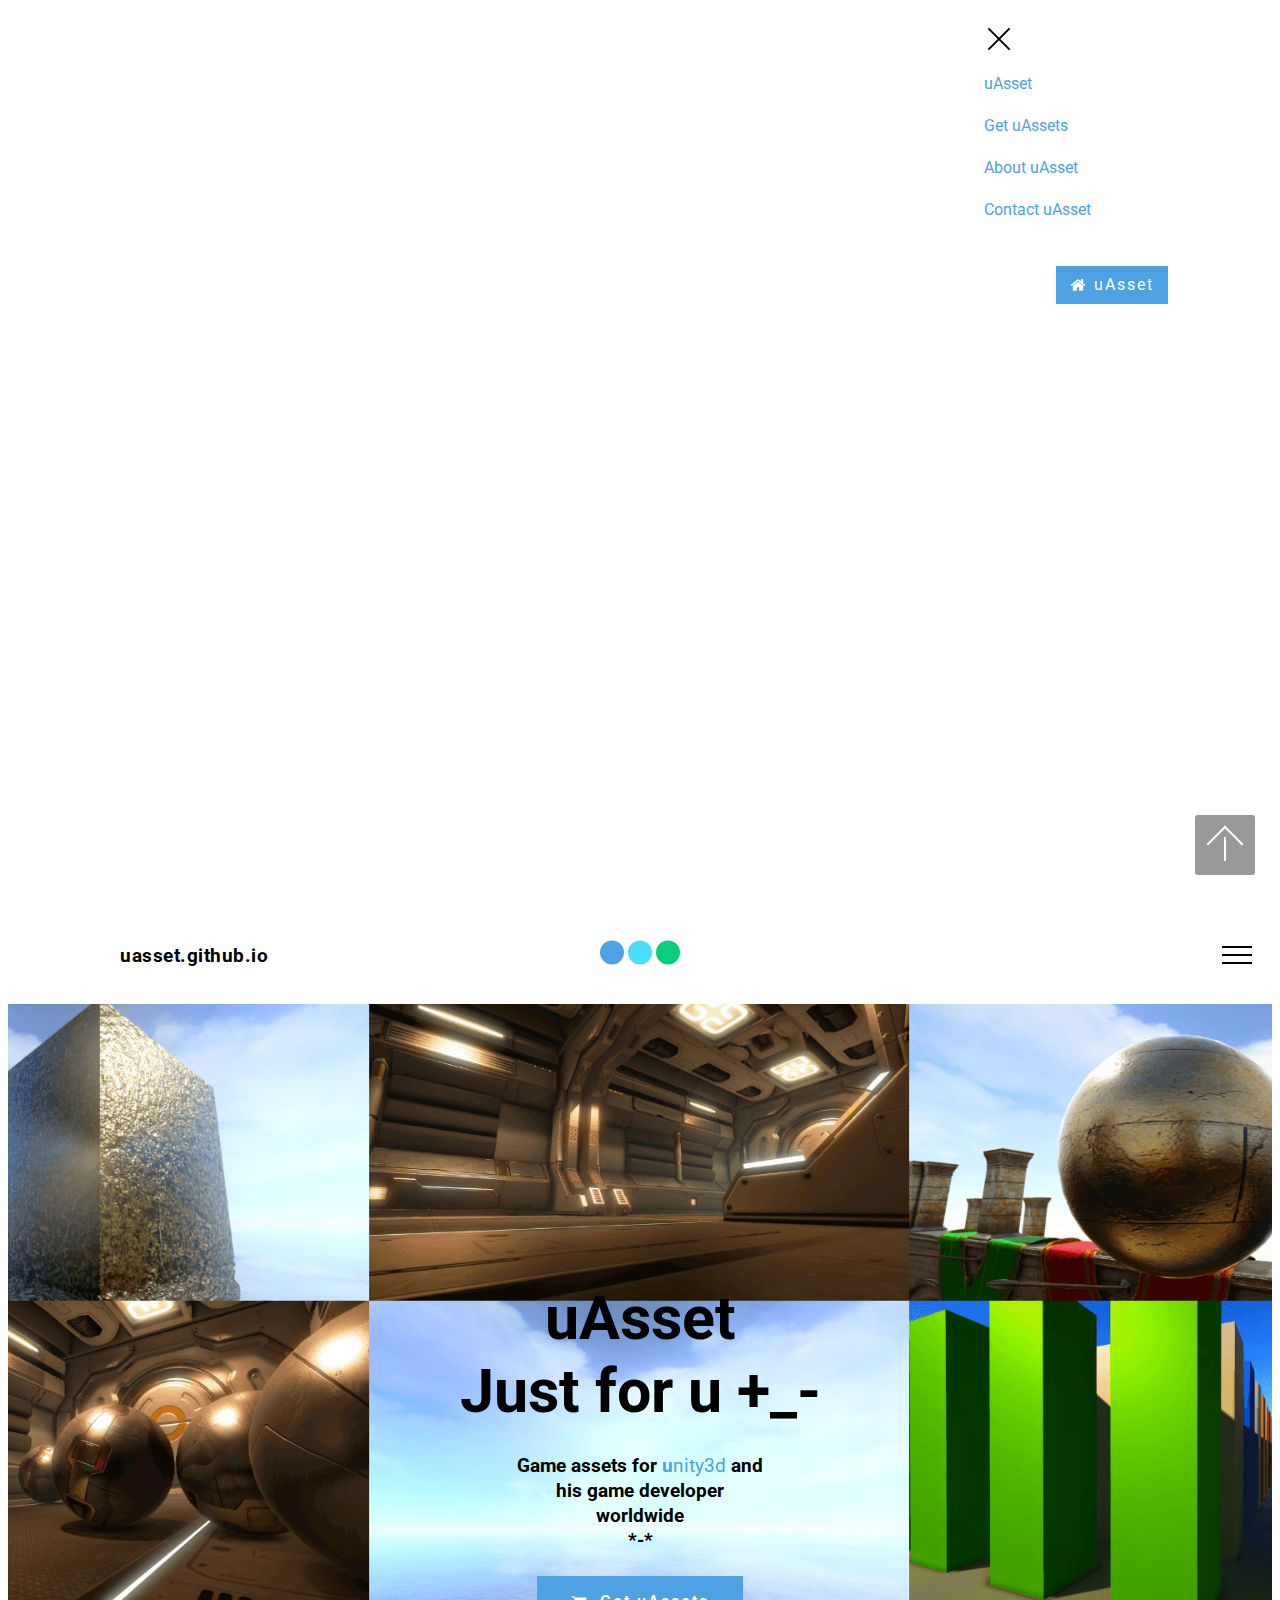
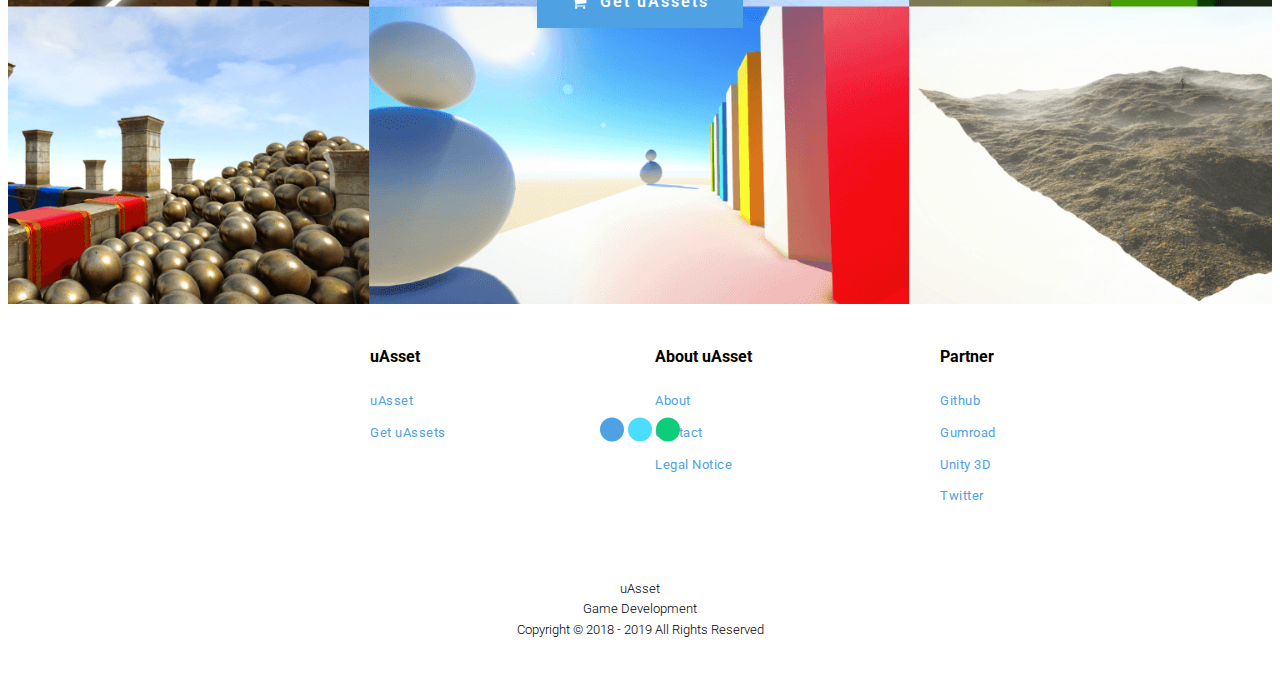
==== commit bda116a6: "create github pages" ====
--- a/index.html
+++ b/index.html
@@ -1,23 +1,23 @@
 <!DOCTYPE html>
 <html amp>
 <head>
-  <!-- Site made with Mobirise Website Builder v4.8.10, https://mobirise.com -->
+  <!-- Site made with Mobirise Website Builder v4.9.1, https://mobirise.com -->
   <meta charset="UTF-8">
   <meta http-equiv="X-UA-Compatible" content="IE=edge">
-  <meta name="generator" content="Mobirise v4.8.10, mobirise.com">
+  <meta name="generator" content="Mobirise v4.9.1, mobirise.com">
   <meta name="viewport" content="width=device-width, initial-scale=1, minimum-scale=1">
   <link rel="shortcut icon" href="assets/images/uasset-logo-1-1.png" type="image/x-icon">
   <meta name="description" content="uAsset creates user friendly game assets for unity 3d with focus on productivity and visual quality.">
   <title>uAsset - Game assets for unity3d and his game developer worldwide.</title>
   
-<link rel="canonical" href="index.html">
+<link rel="canonical" href="http://">
  <style amp-boilerplate>body{-webkit-animation:-amp-start 8s steps(1,end) 0s 1 normal both;-moz-animation:-amp-start 8s steps(1,end) 0s 1 normal both;-ms-animation:-amp-start 8s steps(1,end) 0s 1 normal both;animation:-amp-start 8s steps(1,end) 0s 1 normal both}@-webkit-keyframes -amp-start{from{visibility:hidden}to{visibility:visible}}@-moz-keyframes -amp-start{from{visibility:hidden}to{visibility:visible}}@-ms-keyframes -amp-start{from{visibility:hidden}to{visibility:visible}}@-o-keyframes -amp-start{from{visibility:hidden}to{visibility:visible}}@keyframes -amp-start{from{visibility:hidden}to{visibility:visible}}</style>
 <noscript><style amp-boilerplate>body{-webkit-animation:none;-moz-animation:none;-ms-animation:none;animation:none}</style></noscript>
 <link href="https://fonts.googleapis.com/css?family=Roboto:100,100i,300,300i,400,400i,500,500i,700,700i,900,900i&subset=cyrillic" rel="stylesheet">
  
  <style amp-custom> 
 div,span,h1,h2,h3,h4,h5,h6,p,blockquote,a,ol,ul,li,figcaption{font: inherit;}*{-webkit-box-sizing: border-box;box-sizing: border-box;}body{position: relative;font-style: normal;line-height: 1.5;}section{background-color: #eeeeee;background-position: 50% 50%;background-repeat: no-repeat;background-size: cover;}section,.container,.container-fluid{position: relative;word-wrap: break-word;}a.mbr-iconfont:hover{text-decoration: none;}h1,h2,h3{margin: auto;}h1,h3,p{padding: 10px 0;margin-bottom: 15px;}p,li,blockquote{color: #15181b;letter-spacing: 0.5px;line-height: 1.7;}ul,ol,pre,blockquote{margin-bottom: 0;margin-top: 0;}pre{background: #f4f4f4;padding: 10px 24px;white-space: pre-wrap;}p{margin-top: 0;}a{font-style: normal;font-weight: 400;cursor: pointer;}a,a:hover{text-decoration: none;}figure{margin-bottom: 0;}h1,h2,h3,h4,h5,h6,.h1,.h2,.h3,.h4,.h5,.h6,.display-1,.display-2,.display-3,.display-4{line-height: 1;word-break: break-word;word-wrap: break-word;}b,strong{font-weight: bold;}blockquote{padding: 10px 0 10px 20px;position: relative;border-left: 3px solid;}input:-webkit-autofill,input:-webkit-autofill:hover,input:-webkit-autofill:focus,input:-webkit-autofill:active{-webkit-transition-delay: 9999s;transition-delay: 9999s;-webkit-transition-property: background-color,color;-o-transition-property: background-color,color;transition-property: background-color,color;}html,body{height: auto;min-height: 100vh;}.mbr-section-title{font-style: normal;line-height: 1.2;}.mbr-section-subtitle{line-height: 1.3;}.mbr-text{font-style: normal;line-height: 1.6;}.btn{font-weight: 400;border-width: 2px;border-style: solid;font-style: normal;letter-spacing: 2px;margin: .4rem .8rem;white-space: normal;-webkit-transition: all .3s ease-in-out,-webkit-box-shadow 2s ease-in-out;transition: all .3s ease-in-out,-webkit-box-shadow 2s ease-in-out;-o-transition: all .3s ease-in-out,box-shadow 2s ease-in-out;transition: all .3s ease-in-out,box-shadow 2s ease-in-out;transition: all .3s ease-in-out,box-shadow 2s ease-in-out,-webkit-box-shadow 2s ease-in-out;display: -webkit-inline-box;display: -ms-inline-flexbox;display: inline-flex;-webkit-box-align: center;-ms-flex-align: center;align-items: center;-webkit-box-pack: center;-ms-flex-pack: center;justify-content: center;word-break: break-word;-webkit-align-items: center;-webkit-justify-content: center;display: -webkit-inline-flex;}.btn-form{border-radius: 0;}.btn-form:hover{cursor: pointer;}.mbr-figure img,.mbr-figure iframe{display: block;width: 100%;}.card{background-color: transparent;border: none;}.card-wrapper{-webkit-box-flex: 1;-webkit-flex: 1;}.card-img{text-align: center;-ms-flex-negative: 0;flex-shrink: 0;-webkit-flex-shrink: 0;}.media{max-width: 100%;margin: 0 auto;}.mbr-figure{-ms-flex-item-align: center;-ms-grid-row-align: center;-webkit-align-self: center;align-self: center;}.media-container > div{max-width: 100%;}.mbr-figure img,.card-img img{width: 100%;}@media (max-width: 991px){.media-size-item{width: auto;}.media{width: auto;}.mbr-figure{width: 100%;}}.hidden{visibility: hidden;}.super-hide{display: none;}.inactive{-webkit-user-select: none;-moz-user-select: none;-ms-user-select: none;user-select: none;pointer-events: none;-webkit-user-drag: none;user-drag: none;}textarea[type="hidden"]{display: none;}#scrollToTop{display: none;}.popover-content ul.show{min-height: 155px;}.mbr-white{color: #ffffff;}.mbr-black{color: #000000;}.mbr-bg-white{background-color: #ffffff;}.mbr-bg-black{background-color: #000000;}.align-left{text-align: left;}.align-center{text-align: center;}.align-right{text-align: right;}@media (max-width: 767px){.align-left,.align-center,.align-right,.mbr-section-btn,.mbr-section-title{text-align: center;}}.mbr-light{font-weight: 300;}.mbr-regular{font-weight: 400;}.mbr-semibold{font-weight: 500;}.mbr-bold{font-weight: 700;}.mbr-section-btn{margin-left: -.25rem;margin-right: -.25rem;font-size: 0;}nav .mbr-section-btn{margin-left: 0rem;margin-right: 0rem;}.btn .mbr-iconfont,.btn.btn-sm .mbr-iconfont{cursor: pointer;margin-right: 0.5rem;}.btn.btn-md .mbr-iconfont,.btn.btn-md .mbr-iconfont{margin-right: 0.8rem;}[type="submit"]{-webkit-appearance: none;}.mbr-fullscreen .mbr-overlay{height: 100vh;}.mbr-fullscreen{display: -webkit-box;display: -ms-flexbox;display: flex;display: -moz-flex;display: -ms-flex;display: -o-flex;-webkit-box-align: center;-ms-flex-align: center;align-items: center;-webkit-align-items: center;height: 100vh;-webkit-box-sizing: border-box;box-sizing: border-box;padding-top: 3rem;padding-bottom: 3rem;}section.sidebar-open:before{content: '';position: fixed;top: 0;bottom: 0;right: 0;left: 0;background-color: rgba(0,0,0,0.2);z-index: 1040;}amp-img img{max-height: 100%;max-width: 100%;}img.mbr-temp{width: 100%;}.is-builder .nodisplay + img[async],.is-builder .nodisplay + img[decoding="async"],.is-builder amp-img > a + img[async],.is-builder amp-img > a + img[decoding="async"]{display: none;}html:not(.is-builder) amp-img > a{position: absolute;top: 0;bottom: 0;left: 0;right: 0;z-index: 1;}.is-builder .temp-amp-sizer{position: absolute;}.is-builder amp-youtube .temp-amp-sizer,.is-builder amp-vimeo .temp-amp-sizer{position: static;}.is-builder section.horizontal-menu .ampstart-btn{display: none;}@media (max-width: 991px){.is-builder section.horizontal-menu .navbar-toggler{display: block;}}.is-builder section.horizontal-menu .dropdown-menu{z-index: auto;opacity: 1;pointer-events: auto;}.is-builder section.horizontal-menu .nav-dropdown .link.dropdown-toggle[aria-expanded="true"]{margin-right: 0;padding: 0.667em 1em;}.mobirise-spinner{position: absolute;top: 50%;left: 40%;margin-left: 10%;-webkit-transform: translate3d(-50%,-50%,0);z-index: 4;}.mobirise-spinner em{width: 24px;height: 24px;border-radius: 100%;display: inline-block;-webkit-animation: slide 1s infinite;}.mobirise-spinner em:nth-child(1){-webkit-animation-delay: 0.1s;}.mobirise-spinner em:nth-child(2){-webkit-animation-delay: 0.2s;}.mobirise-spinner em:nth-child(3){-webkit-animation-delay: 0.3s;}@-webkit-keyframes slide{0%{-webkit-transform: scale(1);}50%{opacity: 0.3;-webkit-transform: scale(2);}100%{-webkit-transform: scale(1);}}@keyframes slide{0%{-webkit-transform: scale(1);}50%{opacity: 0.3;-webkit-transform: scale(2);}100%{-webkit-transform: scale(1);}}.mobirise-loader .amp-active > div{display: none;}.mbr-container{max-width: 800px;padding: 0 10px;margin: 0 auto;position: relative;}.container{padding-right: 15px;padding-left: 15px;width: 100%;margin-right: auto;margin-left: auto;}@media (max-width: 767px){.container{max-width: 540px;}}@media (min-width: 768px){.container{max-width: 720px;}}@media (min-width: 992px){.container{max-width: 960px;}}@media (min-width: 1200px){.container{max-width: 1140px;}}.mbr-row{display: -webkit-box;display: -ms-flexbox;display: flex;-ms-flex-wrap: wrap;flex-wrap: wrap;margin-right: -15px;margin-left: -15px;}.mbr-justify-content-center{-webkit-box-pack: center;-ms-flex-pack: center;justify-content: center;-webkit-justify-content: center;}@media (max-width: 767px){.mbr-col-sm-12{-ms-flex: 0 0 100%;-webkit-box-flex: 0;flex: 0 0 100%;max-width: 100%;padding-right: 15px;padding-left: 15px;-webkit-flex: 0 0 100%;}.mbr-row{margin: 0;}}@media (min-width: 768px){.mbr-col-md-3{-ms-flex: 0 0 25%;-webkit-box-flex: 0;flex: 0 0 25%;max-width: 25%;padding-right: 15px;padding-left: 15px;-webkit-flex: 0 0 25%;}.mbr-col-md-4{-ms-flex: 0 0 33.333333%;-webkit-box-flex: 0;flex: 0 0 33.333333%;max-width: 33.333333%;padding-right: 15px;padding-left: 15px;-webkit-flex: 0 0 33.333333%;}.mbr-col-md-5{-ms-flex: 0 0 41.666667%;-webkit-box-flex: 0;flex: 0 0 41.666667%;max-width: 41.666667%;padding-right: 15px;padding-left: 15px;-webkit-flex: 0 0 41.666667%;}.mbr-col-md-6{-ms-flex: 0 0 50%;-webkit-box-flex: 0;flex: 0 0 50%;max-width: 50%;padding-right: 15px;padding-left: 15px;-webkit-flex: 0 0 50%;}.mbr-col-md-7{-ms-flex: 0 0 58.333333%;-webkit-box-flex: 0;flex: 0 0 58.333333%;max-width: 58.333333%;padding-right: 15px;padding-left: 15px;-webkit-flex: 0 0 58.333333%;}.mbr-col-md-8{-ms-flex: 0 0 66.666667%;-webkit-box-flex: 0;flex: 0 0 66.666667%;max-width: 66.666667%;padding-left: 15px;padding-right: 15px;-webkit-flex: 0 0 66.666667%;}.mbr-col-md-10{-ms-flex: 0 0 83.333333%;-webkit-box-flex: 0;flex: 0 0 83.333333%;max-width: 83.333333%;padding-left: 15px;padding-right: 15px;-webkit-flex: 0 0 83.333333%;}.mbr-col-md-12{-ms-flex: 0 0 100%;-webkit-box-flex: 0;flex: 0 0 100%;max-width: 100%;padding-right: 15px;padding-left: 15px;-webkit-flex: 0 0 100%;}}@media (min-width: 992px){.mbr-col-lg-2{-ms-flex: 0 0 16.666667%;-webkit-box-flex: 0;flex: 0 0 16.666667%;max-width: 16.666667%;padding-right: 15px;padding-left: 15px;-webkit-flex: 0 0 16.666667%;}.mbr-col-lg-3{-ms-flex: 0 0 25%;-webkit-box-flex: 0;flex: 0 0 25%;max-width: 25%;padding-right: 15px;padding-left: 15px;-webkit-flex: 0 0 25%;}.mbr-col-lg-4{-ms-flex: 0 0 33.33%;-webkit-box-flex: 0;flex: 0 0 33.33%;max-width: 33.33%;padding-right: 15px;padding-left: 15px;-webkit-flex: 0 0 33.33%;}.mbr-col-lg-5{-ms-flex: 0 0 41.666%;-webkit-box-flex: 0;flex: 0 0 41.666%;max-width: 41.666%;padding-right: 15px;padding-left: 15px;-webkit-flex: 0 0 41.666%;}.mbr-col-lg-6{-ms-flex: 0 0 50%;-webkit-box-flex: 0;flex: 0 0 50%;max-width: 50%;padding-right: 15px;padding-left: 15px;-webkit-flex: 0 0 50%;}.mbr-col-lg-8{-ms-flex: 0 0 66.666667%;-webkit-box-flex: 0;flex: 0 0 66.666667%;max-width: 66.666667%;padding-left: 15px;padding-right: 15px;-webkit-flex: 0 0 66.666667%;}.mbr-col-lg-10{-ms-flex: 0 0 83.3333%;-webkit-box-flex: 0;flex: 0 0 83.3333%;max-width: 83.3333%;padding-right: 15px;padding-left: 15px;-webkit-flex: 0 0 83.3333%;}.mbr-col-lg-12{-ms-flex: 0 0 100%;-webkit-box-flex: 0;flex: 0 0 100%;max-width: 100%;padding-right: 15px;padding-left: 15px;-webkit-flex: 0 0 100%;}}@media (min-width: 1200px){.mbr-col-xl-7{-ms-flex: 0 0 58.333333%;-webkit-box-flex: 0;flex: 0 0 58.333333%;max-width: 58.333333%;padding-right: 15px;padding-left: 15px;-webkit-flex: 0 0 58.333333%;}.mbr-col-xl-8{-ms-flex: 0 0 66.666667%;-webkit-box-flex: 0;flex: 0 0 66.666667%;max-width: 66.666667%;padding-left: 15px;padding-right: 15px;-webkit-flex: 0 0 66.666667%;}}amp-sidebar{background: transparent;}#scrollToTopMarker{position: absolute;width: 0px;height: 0px;top: 300px;}#scrollToTopButton{position: fixed;bottom: 25px;right: 25px;opacity: .4;z-index: 5000;font-size: 32px;height: 60px;width: 60px;border: none;border-radius: 3px;cursor: pointer;}#scrollToTopButton:focus{outline: none;}#scrollToTopButton a:before{content: '';position: absolute;height: 40%;top: 36%;width: 2px;left: calc(50% - 1px);}#scrollToTopButton a:after{content: '';position: absolute;border-top: 2px solid;border-right: 2px solid;width: 40%;height: 40%;left: calc(30% - 1px);bottom: 30%;-ms-transform: rotate(-45deg);transform: rotate(-45deg);-webkit-transform: rotate(-45deg);}.is-builder #scrollToTopButton a:after{left: 30%;}
-body{font-family: Roboto;}blockquote{border-color: #4ea2e3;}.display-1{font-family: 'Roboto',sans-serif;font-size: 3.8rem;}.display-2{font-family: 'Roboto',sans-serif;font-size: 1.2rem;}.display-4{font-family: 'Roboto',sans-serif;font-size: 1rem;}.display-5{font-family: 'Roboto',sans-serif;font-size: 1rem;}.display-7{font-family: 'Roboto',sans-serif;font-size: 0.8rem;}.display-1 .mbr-iconfont-btn{font-size: 3.8rem;width: 3.8rem;}.display-2 .mbr-iconfont-btn{font-size: 1.2rem;width: 1.2rem;}.display-4 .mbr-iconfont-btn{font-size: 1rem;width: 1rem;}.display-5 .mbr-iconfont-btn{font-size: 1rem;width: 1rem;}.display-7 .mbr-iconfont-btn{font-size: 0.8rem;width: 0.8rem;}@media (max-width: 768px){.display-1{font-size: 3.04rem;font-size: calc( 1.98rem + (3.8 - 1.98) * ((100vw - 20rem) / (48 - 20)));line-height: calc( 1.4 * (1.98rem + (3.8 - 1.98) * ((100vw - 20rem) / (48 - 20))));}.display-2{font-size: 0.96rem;font-size: calc( 1.07rem + (1.2 - 1.07) * ((100vw - 20rem) / (48 - 20)));line-height: calc( 1.4 * (1.07rem + (1.2 - 1.07) * ((100vw - 20rem) / (48 - 20))));}.display-4{font-size: 0.8rem;font-size: calc( 1rem + (1 - 1) * ((100vw - 20rem) / (48 - 20)));line-height: calc( 1.4 * (1rem + (1 - 1) * ((100vw - 20rem) / (48 - 20))));}.display-5{font-size: 0.8rem;font-size: calc( 1rem + (1 - 1) * ((100vw - 20rem) / (48 - 20)));line-height: calc( 1.4 * (1rem + (1 - 1) * ((100vw - 20rem) / (48 - 20))));}}.btn{padding: 1rem 2rem;border-radius: 0px;}.btn-sm{border-width: 1px;padding: 0.6rem 0.8rem;border-radius: 0px;}.btn-md{font-weight: 600;padding: 1rem 2rem;border-radius: 0px;}.bg-primary{background-color: #4ea2e3;}.bg-success{background-color: #0dcd7b;}.bg-info{background-color: #8282e7;}.bg-warning{background-color: #767676;}.bg-danger{background-color: #a0a0a0;}.btn-primary,.btn-primary:active,.btn-primary.active{background-color: #4ea2e3;border-color: #4ea2e3;color: #ffffff;}.btn-primary:hover,.btn-primary:focus,.btn-primary.focus{color: #ffffff;background-color: #1f7dc5;border-color: #1f7dc5;}.btn-primary.disabled,.btn-primary:disabled{color: #ffffff;background-color: #1f7dc5;border-color: #1f7dc5;}.btn-secondary,.btn-secondary:active,.btn-secondary.active{background-color: #4addff;border-color: #4addff;color: #003c4a;}.btn-secondary:hover,.btn-secondary:focus,.btn-secondary.focus{color: #003c4a;background-color: #00cdfd;border-color: #00cdfd;}.btn-secondary.disabled,.btn-secondary:disabled{color: #003c4a;background-color: #00cdfd;border-color: #00cdfd;}.btn-info,.btn-info:active,.btn-info.active{background-color: #8282e7;border-color: #8282e7;color: #ffffff;}.btn-info:hover,.btn-info:focus,.btn-info.focus{color: #ffffff;background-color: #4242db;border-color: #4242db;}.btn-info.disabled,.btn-info:disabled{color: #ffffff;background-color: #4242db;border-color: #4242db;}.btn-success,.btn-success:active,.btn-success.active{background-color: #0dcd7b;border-color: #0dcd7b;color: #ffffff;}.btn-success:hover,.btn-success:focus,.btn-success.focus{color: #ffffff;background-color: #088550;border-color: #088550;}.btn-success.disabled,.btn-success:disabled{color: #ffffff;background-color: #088550;border-color: #088550;}.btn-warning,.btn-warning:active,.btn-warning.active{background-color: #767676;border-color: #767676;color: #ffffff;}.btn-warning:hover,.btn-warning:focus,.btn-warning.focus{color: #ffffff;background-color: #505050;border-color: #505050;}.btn-warning.disabled,.btn-warning:disabled{color: #ffffff;background-color: #505050;border-color: #505050;}.btn-danger,.btn-danger:active,.btn-danger.active{background-color: #a0a0a0;border-color: #a0a0a0;color: #ffffff;}.btn-danger:hover,.btn-danger:focus,.btn-danger.focus{color: #ffffff;background-color: #7a7a7a;border-color: #7a7a7a;}.btn-danger.disabled,.btn-danger:disabled{color: #ffffff;background-color: #7a7a7a;border-color: #7a7a7a;}.btn-black,.btn-black:active,.btn-black.active{background-color: #333333;border-color: #333333;color: #ffffff;}.btn-black:hover,.btn-black:focus,.btn-black.focus{color: #ffffff;background-color: #0d0d0d;border-color: #0d0d0d;}.btn-black.disabled,.btn-black:disabled{color: #ffffff;background-color: #0d0d0d;border-color: #0d0d0d;}.btn-white,.btn-white:active,.btn-white.active{background-color: #ffffff;border-color: #ffffff;color: #808080;}.btn-white:hover,.btn-white:focus,.btn-white.focus{color: #808080;background-color: #d9d9d9;border-color: #d9d9d9;}.btn-white.disabled,.btn-white:disabled{color: #808080;background-color: #d9d9d9;border-color: #d9d9d9;}.btn-white,.btn-white:active,.btn-white.active{color: #333333;}.btn-white:hover,.btn-white:focus,.btn-white.focus{color: #333333;}.btn-white.disabled,.btn-white:disabled{color: #333333;}.btn-primary-outline,.btn-primary-outline:active,.btn-primary-outline.active{background: none;border-color: #1c6faf;color: #1c6faf;}.btn-primary-outline:hover,.btn-primary-outline:focus,.btn-primary-outline.focus{color: #ffffff;background-color: #4ea2e3;border-color: #4ea2e3;}.btn-primary-outline.disabled,.btn-primary-outline:disabled{color: #ffffff;background-color: #4ea2e3;border-color: #4ea2e3;}.btn-secondary-outline,.btn-secondary-outline:active,.btn-secondary-outline.active{background: none;border-color: #00b8e3;color: #00b8e3;}.btn-secondary-outline:hover,.btn-secondary-outline:focus,.btn-secondary-outline.focus{color: #003c4a;background-color: #4addff;border-color: #4addff;}.btn-secondary-outline.disabled,.btn-secondary-outline:disabled{color: #003c4a;background-color: #4addff;border-color: #4addff;}.btn-info-outline,.btn-info-outline:active,.btn-info-outline.active{background: none;border-color: #2c2cd7;color: #2c2cd7;}.btn-info-outline:hover,.btn-info-outline:focus,.btn-info-outline.focus{color: #ffffff;background-color: #8282e7;border-color: #8282e7;}.btn-info-outline.disabled,.btn-info-outline:disabled{color: #ffffff;background-color: #8282e7;border-color: #8282e7;}.btn-success-outline,.btn-success-outline:active,.btn-success-outline.active{background: none;border-color: #076d41;color: #076d41;}.btn-success-outline:hover,.btn-success-outline:focus,.btn-success-outline.focus{color: #ffffff;background-color: #0dcd7b;border-color: #0dcd7b;}.btn-success-outline.disabled,.btn-success-outline:disabled{color: #ffffff;background-color: #0dcd7b;border-color: #0dcd7b;}.btn-warning-outline,.btn-warning-outline:active,.btn-warning-outline.active{background: none;border-color: #434343;color: #434343;}.btn-warning-outline:hover,.btn-warning-outline:focus,.btn-warning-outline.focus{color: #ffffff;background-color: #767676;border-color: #767676;}.btn-warning-outline.disabled,.btn-warning-outline:disabled{color: #ffffff;background-color: #767676;border-color: #767676;}.btn-danger-outline,.btn-danger-outline:active,.btn-danger-outline.active{background: none;border-color: #6d6d6d;color: #6d6d6d;}.btn-danger-outline:hover,.btn-danger-outline:focus,.btn-danger-outline.focus{color: #ffffff;background-color: #a0a0a0;border-color: #a0a0a0;}.btn-danger-outline.disabled,.btn-danger-outline:disabled{color: #ffffff;background-color: #a0a0a0;border-color: #a0a0a0;}.btn-black-outline,.btn-black-outline:active,.btn-black-outline.active{background: none;border-color: #000000;color: #000000;}.btn-black-outline:hover,.btn-black-outline:focus,.btn-black-outline.focus{color: #ffffff;background-color: #333333;border-color: #333333;}.btn-black-outline.disabled,.btn-black-outline:disabled{color: #ffffff;background-color: #333333;border-color: #333333;}.btn-white-outline,.btn-white-outline:active,.btn-white-outline.active{background: none;border-color: #ffffff;color: #ffffff;}.btn-white-outline:hover,.btn-white-outline:focus,.btn-white-outline.focus{color: #333333;background-color: #ffffff;border-color: #ffffff;}.text-primary{color: #4ea2e3;}.text-secondary{color: #4addff;}.text-success{color: #0dcd7b;}.text-info{color: #8282e7;}.text-warning{color: #767676;}.text-danger{color: #a0a0a0;}.text-white{color: #ffffff;}.text-black{color: #000000;}a.text-primary:hover,a.text-primary:focus{color: #1c6faf;}a.text-secondary:hover,a.text-secondary:focus{color: #00b8e3;}a.text-success:hover,a.text-success:focus{color: #076d41;}a.text-info:hover,a.text-info:focus{color: #2c2cd7;}a.text-warning:hover,a.text-warning:focus{color: #434343;}a.text-danger:hover,a.text-danger:focus{color: #6d6d6d;}a.text-white:hover,a.text-white:focus{color: #b3b3b3;}a.text-black:hover,a.text-black:focus{color: #4d4d4d;}.alert-success{background-color: #0dcd7b;}.alert-info{background-color: #8282e7;}.alert-warning{background-color: #767676;}.alert-danger{background-color: #a0a0a0;}a,a:hover{color: #4ea2e3;}.mbr-plan-header.bg-primary .mbr-plan-subtitle,.mbr-plan-header.bg-primary .mbr-plan-price-desc{color: #feffff;}.mbr-plan-header.bg-success .mbr-plan-subtitle,.mbr-plan-header.bg-success .mbr-plan-price-desc{color: #acfad9;}.mbr-plan-header.bg-info .mbr-plan-subtitle,.mbr-plan-header.bg-info .mbr-plan-price-desc{color: #ffffff;}.mbr-plan-header.bg-warning .mbr-plan-subtitle,.mbr-plan-header.bg-warning .mbr-plan-price-desc{color: #b6b6b6;}.mbr-plan-header.bg-danger .mbr-plan-subtitle,.mbr-plan-header.bg-danger .mbr-plan-price-desc{color: #e0e0e0;}.mobirise-spinner em:nth-child(1){background: #4ea2e3;}.mobirise-spinner em:nth-child(2){background: #4addff;}.mobirise-spinner em:nth-child(3){background: #0dcd7b;}#scrollToTopButton{background-color: #4ea2e3;}#scrollToTopButton a:before{background: #ffffff;}#scrollToTopButton a:after{border-top-color: #ffffff;border-right-color: #ffffff;}.cid-rdN48yqkXW amp-sidebar{min-width: 260px;z-index: 1050;background-color: #ffffff;}.cid-rdN48yqkXW amp-sidebar.open:after{content: '';position: absolute;top: 0;left: 0;bottom: 0;right: 0;background-color: red;}.cid-rdN48yqkXW .open{-webkit-transform: translateX(0%);transform: translateX(0%);display: block;}.cid-rdN48yqkXW .builder-sidebar{background-color: #ffffff;position: relative;min-height: 100vh;z-index: 1030;padding: 1rem 2rem;max-width: 20rem;}.cid-rdN48yqkXW .headerbar{display: flex;-webkit-flex-direction: column;flex-direction: column;-webkit-justify-content: center;justify-content: center;padding: .5rem 1rem;min-height: 70px;-webkit-align-items: center;align-items: center;background: #ffffff;}.cid-rdN48yqkXW .headerbar.sticky-nav{position: fixed;z-index: 1000;width: 100%;}.cid-rdN48yqkXW button.sticky-but{position: fixed;}.cid-rdN48yqkXW .brand{display: flex;-webkit-align-items: center;align-items: center;-webkit-align-self: flex-start;align-self: flex-start;padding-right: 30px;}.cid-rdN48yqkXW .brand p{margin: 0;padding: 0;}.cid-rdN48yqkXW .brand-name{color: #000000;text-align: left;}.cid-rdN48yqkXW .sidebar{padding: 1rem 0;margin: 0;}.cid-rdN48yqkXW .sidebar > li{list-style: none;display: flex;-webkit-flex-direction: column;flex-direction: column;}.cid-rdN48yqkXW .sidebar a{display: block;text-decoration: none;margin-bottom: 10px;}.cid-rdN48yqkXW .close-sidebar{width: 30px;height: 30px;position: relative;cursor: pointer;background-color: transparent;border: none;}.cid-rdN48yqkXW .close-sidebar:focus{outline: 2px auto #4ea2e3;}.cid-rdN48yqkXW .close-sidebar span{position: absolute;left: 0;top: 14px;width: 30px;height: 2px;border-right: 5px;background-color: #000000;}.cid-rdN48yqkXW .close-sidebar span:nth-child(1){-webkit-transform: rotate(45deg);transform: rotate(45deg);}.cid-rdN48yqkXW .close-sidebar span:nth-child(2){-webkit-transform: rotate(-45deg);transform: rotate(-45deg);}@media (min-width: 992px){.cid-rdN48yqkXW .brand-name{min-width: 8rem;}.cid-rdN48yqkXW .builder-sidebar{margin-left: auto;}.cid-rdN48yqkXW .builder-sidebar .sidebar li{-webkit-flex-direction: row;flex-direction: row;-webkit-flex-wrap: wrap;flex-wrap: wrap;}.cid-rdN48yqkXW .builder-sidebar .sidebar li a{padding: .5rem;margin: 0;}.cid-rdN48yqkXW .builder-overlay{display: none;}}.cid-rdN48yqkXW .hamburger{position: absolute;top: 25px;right: 20px;margin-left: auto;width: 30px;height: 20px;background: none;border: none;cursor: pointer;z-index: 1000;}@media (min-width: 768px){.cid-rdN48yqkXW .hamburger{top: calc(0.5rem + 80 * 0.5px - 10px);}}.cid-rdN48yqkXW .hamburger:focus{outline: none;}.cid-rdN48yqkXW .hamburger span{position: absolute;right: 0;width: 30px;height: 2px;border-right: 5px;background-color: #000000;}.cid-rdN48yqkXW .hamburger span:nth-child(1){top: 0;transition: all .2s;}.cid-rdN48yqkXW .hamburger span:nth-child(2){top: 8px;transition: all .15s;}.cid-rdN48yqkXW .hamburger span:nth-child(3){top: 8px;transition: all .15s;}.cid-rdN48yqkXW .hamburger span:nth-child(4){top: 16px;transition: all .2s;}.cid-rdN48yqkXW amp-img{margin-right: 1rem;display: flex;-webkit-align-items: center;align-items: center;height: 80px;width: 80px;}@media (max-width: 768px){.cid-rdN48yqkXW amp-img{max-height: 55px;max-width: 55px;}}.cid-rdN803bfKN{background-image: url("assets/images/uasset-homepage.png");}.cid-rdN803bfKN .mbr-section-subtitle{margin-bottom: 1rem;}.cid-rdN803bfKN .mbr-section-title{text-align: center;color: #000000;}.cid-rdN803bfKN .mbr-section-subtitle,.cid-rdN803bfKN .mbr-section-btn{text-align: center;}.cid-rdN803bfKN .mbr-section-subtitle,.cid-rdN803bfKN .mbr-section-btn DIV{color: #000000;}.cid-rdN803bfKN .mbr-section-title DIV{color: #000000;}.cid-rdN5Xq7qhS{padding-top: 45px;padding-bottom: 30px;background-color: #ffffff;}.cid-rdN5Xq7qhS amp-img{text-align: center;}.cid-rdN5Xq7qhS .items-col .item{margin: 0;}.cid-rdN5Xq7qhS .item,.cid-rdN5Xq7qhS .group-title{color: #efefef;padding-top: 0;}@media (max-width: 767px){.cid-rdN5Xq7qhS .items-col{text-align: center;margin: 2rem 0;}}.cid-rdN5Xq7qhS .group-title{color: #000000;text-align: left;}.cid-rdN5Xq7qhS .item,.cid-rdN5Xq7qhS .items{color: #4ea2e3;text-align: left;}.cid-rdN5Xq7qhS .item,.cid-rdN5Xq7qhS .items A{color: #4ea2e3;}.cid-rdN5Xq7qhS .item,.cid-rdN5Xq7qhS .items B{color: #000000;}.cid-reshawQ87a{padding-top: 0px;padding-bottom: 0px;background-color: #ffffff;}.cid-reshawQ87a .mbr-text{padding: 2rem 0;text-align: center;}.cid-reshawQ87a .mbr-text DIV{text-align: center;}
+body{font-family: Roboto;}blockquote{border-color: #4ea2e3;}.display-1{font-family: 'Roboto',sans-serif;font-size: 3.8rem;}.display-2{font-family: 'Roboto',sans-serif;font-size: 1.2rem;}.display-4{font-family: 'Roboto',sans-serif;font-size: 1rem;}.display-5{font-family: 'Roboto',sans-serif;font-size: 1rem;}.display-7{font-family: 'Roboto',sans-serif;font-size: 0.8rem;}.display-1 .mbr-iconfont-btn{font-size: 3.8rem;width: 3.8rem;}.display-2 .mbr-iconfont-btn{font-size: 1.2rem;width: 1.2rem;}.display-4 .mbr-iconfont-btn{font-size: 1rem;width: 1rem;}.display-5 .mbr-iconfont-btn{font-size: 1rem;width: 1rem;}.display-7 .mbr-iconfont-btn{font-size: 0.8rem;width: 0.8rem;}@media (max-width: 768px){.display-1{font-size: 3.04rem;font-size: calc( 1.98rem + (3.8 - 1.98) * ((100vw - 20rem) / (48 - 20)));line-height: calc( 1.4 * (1.98rem + (3.8 - 1.98) * ((100vw - 20rem) / (48 - 20))));}.display-2{font-size: 0.96rem;font-size: calc( 1.07rem + (1.2 - 1.07) * ((100vw - 20rem) / (48 - 20)));line-height: calc( 1.4 * (1.07rem + (1.2 - 1.07) * ((100vw - 20rem) / (48 - 20))));}.display-4{font-size: 0.8rem;font-size: calc( 1rem + (1 - 1) * ((100vw - 20rem) / (48 - 20)));line-height: calc( 1.4 * (1rem + (1 - 1) * ((100vw - 20rem) / (48 - 20))));}.display-5{font-size: 0.8rem;font-size: calc( 1rem + (1 - 1) * ((100vw - 20rem) / (48 - 20)));line-height: calc( 1.4 * (1rem + (1 - 1) * ((100vw - 20rem) / (48 - 20))));}}.btn{padding: 1rem 2rem;border-radius: 0px;}.btn-sm{border-width: 1px;padding: 0.6rem 0.8rem;border-radius: 0px;}.btn-md{font-weight: 600;padding: 1rem 2rem;border-radius: 0px;}.bg-primary{background-color: #4ea2e3;}.bg-success{background-color: #0dcd7b;}.bg-info{background-color: #8282e7;}.bg-warning{background-color: #767676;}.bg-danger{background-color: #a0a0a0;}.btn-primary,.btn-primary:active,.btn-primary.active{background-color: #4ea2e3;border-color: #4ea2e3;color: #ffffff;}.btn-primary:hover,.btn-primary:focus,.btn-primary.focus{color: #ffffff;background-color: #1f7dc5;border-color: #1f7dc5;}.btn-primary.disabled,.btn-primary:disabled{color: #ffffff;background-color: #1f7dc5;border-color: #1f7dc5;}.btn-secondary,.btn-secondary:active,.btn-secondary.active{background-color: #4addff;border-color: #4addff;color: #003c4a;}.btn-secondary:hover,.btn-secondary:focus,.btn-secondary.focus{color: #003c4a;background-color: #00cdfd;border-color: #00cdfd;}.btn-secondary.disabled,.btn-secondary:disabled{color: #003c4a;background-color: #00cdfd;border-color: #00cdfd;}.btn-info,.btn-info:active,.btn-info.active{background-color: #8282e7;border-color: #8282e7;color: #ffffff;}.btn-info:hover,.btn-info:focus,.btn-info.focus{color: #ffffff;background-color: #4242db;border-color: #4242db;}.btn-info.disabled,.btn-info:disabled{color: #ffffff;background-color: #4242db;border-color: #4242db;}.btn-success,.btn-success:active,.btn-success.active{background-color: #0dcd7b;border-color: #0dcd7b;color: #ffffff;}.btn-success:hover,.btn-success:focus,.btn-success.focus{color: #ffffff;background-color: #088550;border-color: #088550;}.btn-success.disabled,.btn-success:disabled{color: #ffffff;background-color: #088550;border-color: #088550;}.btn-warning,.btn-warning:active,.btn-warning.active{background-color: #767676;border-color: #767676;color: #ffffff;}.btn-warning:hover,.btn-warning:focus,.btn-warning.focus{color: #ffffff;background-color: #505050;border-color: #505050;}.btn-warning.disabled,.btn-warning:disabled{color: #ffffff;background-color: #505050;border-color: #505050;}.btn-danger,.btn-danger:active,.btn-danger.active{background-color: #a0a0a0;border-color: #a0a0a0;color: #ffffff;}.btn-danger:hover,.btn-danger:focus,.btn-danger.focus{color: #ffffff;background-color: #7a7a7a;border-color: #7a7a7a;}.btn-danger.disabled,.btn-danger:disabled{color: #ffffff;background-color: #7a7a7a;border-color: #7a7a7a;}.btn-black,.btn-black:active,.btn-black.active{background-color: #333333;border-color: #333333;color: #ffffff;}.btn-black:hover,.btn-black:focus,.btn-black.focus{color: #ffffff;background-color: #0d0d0d;border-color: #0d0d0d;}.btn-black.disabled,.btn-black:disabled{color: #ffffff;background-color: #0d0d0d;border-color: #0d0d0d;}.btn-white,.btn-white:active,.btn-white.active{background-color: #ffffff;border-color: #ffffff;color: #808080;}.btn-white:hover,.btn-white:focus,.btn-white.focus{color: #808080;background-color: #d9d9d9;border-color: #d9d9d9;}.btn-white.disabled,.btn-white:disabled{color: #808080;background-color: #d9d9d9;border-color: #d9d9d9;}.btn-white,.btn-white:active,.btn-white.active{color: #333333;}.btn-white:hover,.btn-white:focus,.btn-white.focus{color: #333333;}.btn-white.disabled,.btn-white:disabled{color: #333333;}.btn-primary-outline,.btn-primary-outline:active,.btn-primary-outline.active{background: none;border-color: #1c6faf;color: #1c6faf;}.btn-primary-outline:hover,.btn-primary-outline:focus,.btn-primary-outline.focus{color: #ffffff;background-color: #4ea2e3;border-color: #4ea2e3;}.btn-primary-outline.disabled,.btn-primary-outline:disabled{color: #ffffff;background-color: #4ea2e3;border-color: #4ea2e3;}.btn-secondary-outline,.btn-secondary-outline:active,.btn-secondary-outline.active{background: none;border-color: #00b8e3;color: #00b8e3;}.btn-secondary-outline:hover,.btn-secondary-outline:focus,.btn-secondary-outline.focus{color: #003c4a;background-color: #4addff;border-color: #4addff;}.btn-secondary-outline.disabled,.btn-secondary-outline:disabled{color: #003c4a;background-color: #4addff;border-color: #4addff;}.btn-info-outline,.btn-info-outline:active,.btn-info-outline.active{background: none;border-color: #2c2cd7;color: #2c2cd7;}.btn-info-outline:hover,.btn-info-outline:focus,.btn-info-outline.focus{color: #ffffff;background-color: #8282e7;border-color: #8282e7;}.btn-info-outline.disabled,.btn-info-outline:disabled{color: #ffffff;background-color: #8282e7;border-color: #8282e7;}.btn-success-outline,.btn-success-outline:active,.btn-success-outline.active{background: none;border-color: #076d41;color: #076d41;}.btn-success-outline:hover,.btn-success-outline:focus,.btn-success-outline.focus{color: #ffffff;background-color: #0dcd7b;border-color: #0dcd7b;}.btn-success-outline.disabled,.btn-success-outline:disabled{color: #ffffff;background-color: #0dcd7b;border-color: #0dcd7b;}.btn-warning-outline,.btn-warning-outline:active,.btn-warning-outline.active{background: none;border-color: #434343;color: #434343;}.btn-warning-outline:hover,.btn-warning-outline:focus,.btn-warning-outline.focus{color: #ffffff;background-color: #767676;border-color: #767676;}.btn-warning-outline.disabled,.btn-warning-outline:disabled{color: #ffffff;background-color: #767676;border-color: #767676;}.btn-danger-outline,.btn-danger-outline:active,.btn-danger-outline.active{background: none;border-color: #6d6d6d;color: #6d6d6d;}.btn-danger-outline:hover,.btn-danger-outline:focus,.btn-danger-outline.focus{color: #ffffff;background-color: #a0a0a0;border-color: #a0a0a0;}.btn-danger-outline.disabled,.btn-danger-outline:disabled{color: #ffffff;background-color: #a0a0a0;border-color: #a0a0a0;}.btn-black-outline,.btn-black-outline:active,.btn-black-outline.active{background: none;border-color: #000000;color: #000000;}.btn-black-outline:hover,.btn-black-outline:focus,.btn-black-outline.focus{color: #ffffff;background-color: #333333;border-color: #333333;}.btn-black-outline.disabled,.btn-black-outline:disabled{color: #ffffff;background-color: #333333;border-color: #333333;}.btn-white-outline,.btn-white-outline:active,.btn-white-outline.active{background: none;border-color: #ffffff;color: #ffffff;}.btn-white-outline:hover,.btn-white-outline:focus,.btn-white-outline.focus{color: #333333;background-color: #ffffff;border-color: #ffffff;}.text-primary{color: #4ea2e3;}.text-secondary{color: #4addff;}.text-success{color: #0dcd7b;}.text-info{color: #8282e7;}.text-warning{color: #767676;}.text-danger{color: #a0a0a0;}.text-white{color: #ffffff;}.text-black{color: #000000;}a.text-primary:hover,a.text-primary:focus{color: #1c6faf;}a.text-secondary:hover,a.text-secondary:focus{color: #00b8e3;}a.text-success:hover,a.text-success:focus{color: #076d41;}a.text-info:hover,a.text-info:focus{color: #2c2cd7;}a.text-warning:hover,a.text-warning:focus{color: #434343;}a.text-danger:hover,a.text-danger:focus{color: #6d6d6d;}a.text-white:hover,a.text-white:focus{color: #b3b3b3;}a.text-black:hover,a.text-black:focus{color: #4d4d4d;}.alert-success{background-color: #0dcd7b;}.alert-info{background-color: #8282e7;}.alert-warning{background-color: #767676;}.alert-danger{background-color: #a0a0a0;}a,a:hover{color: #4ea2e3;}.mbr-plan-header.bg-primary .mbr-plan-subtitle,.mbr-plan-header.bg-primary .mbr-plan-price-desc{color: #feffff;}.mbr-plan-header.bg-success .mbr-plan-subtitle,.mbr-plan-header.bg-success .mbr-plan-price-desc{color: #acfad9;}.mbr-plan-header.bg-info .mbr-plan-subtitle,.mbr-plan-header.bg-info .mbr-plan-price-desc{color: #ffffff;}.mbr-plan-header.bg-warning .mbr-plan-subtitle,.mbr-plan-header.bg-warning .mbr-plan-price-desc{color: #b6b6b6;}.mbr-plan-header.bg-danger .mbr-plan-subtitle,.mbr-plan-header.bg-danger .mbr-plan-price-desc{color: #e0e0e0;}.mobirise-spinner em:nth-child(1){background: #4ea2e3;}.mobirise-spinner em:nth-child(2){background: #4addff;}.mobirise-spinner em:nth-child(3){background: #0dcd7b;}#scrollToTopButton{background-color: #000000;}#scrollToTopButton a:before{background: #ffffff;}#scrollToTopButton a:after{border-top-color: #ffffff;border-right-color: #ffffff;}.cid-rdN48yqkXW amp-sidebar{min-width: 260px;z-index: 1050;background-color: #ffffff;}.cid-rdN48yqkXW amp-sidebar.open:after{content: '';position: absolute;top: 0;left: 0;bottom: 0;right: 0;background-color: red;}.cid-rdN48yqkXW .open{-webkit-transform: translateX(0%);transform: translateX(0%);display: block;}.cid-rdN48yqkXW .builder-sidebar{background-color: #ffffff;position: relative;min-height: 100vh;z-index: 1030;padding: 1rem 2rem;max-width: 20rem;}.cid-rdN48yqkXW .headerbar{display: flex;-webkit-flex-direction: column;flex-direction: column;-webkit-justify-content: center;justify-content: center;padding: .5rem 1rem;min-height: 70px;-webkit-align-items: center;align-items: center;background: #ffffff;}.cid-rdN48yqkXW .headerbar.sticky-nav{position: fixed;z-index: 1000;width: 100%;}.cid-rdN48yqkXW button.sticky-but{position: fixed;}.cid-rdN48yqkXW .brand{display: flex;-webkit-align-items: center;align-items: center;-webkit-align-self: flex-start;align-self: flex-start;padding-right: 30px;}.cid-rdN48yqkXW .brand p{margin: 0;padding: 0;}.cid-rdN48yqkXW .brand-name{color: #000000;text-align: left;}.cid-rdN48yqkXW .sidebar{padding: 1rem 0;margin: 0;}.cid-rdN48yqkXW .sidebar > li{list-style: none;display: flex;-webkit-flex-direction: column;flex-direction: column;}.cid-rdN48yqkXW .sidebar a{display: block;text-decoration: none;margin-bottom: 10px;}.cid-rdN48yqkXW .close-sidebar{width: 30px;height: 30px;position: relative;cursor: pointer;background-color: transparent;border: none;}.cid-rdN48yqkXW .close-sidebar:focus{outline: 2px auto #4ea2e3;}.cid-rdN48yqkXW .close-sidebar span{position: absolute;left: 0;top: 14px;width: 30px;height: 2px;border-right: 5px;background-color: #000000;}.cid-rdN48yqkXW .close-sidebar span:nth-child(1){-webkit-transform: rotate(45deg);transform: rotate(45deg);}.cid-rdN48yqkXW .close-sidebar span:nth-child(2){-webkit-transform: rotate(-45deg);transform: rotate(-45deg);}@media (min-width: 992px){.cid-rdN48yqkXW .brand-name{min-width: 8rem;}.cid-rdN48yqkXW .builder-sidebar{margin-left: auto;}.cid-rdN48yqkXW .builder-sidebar .sidebar li{-webkit-flex-direction: row;flex-direction: row;-webkit-flex-wrap: wrap;flex-wrap: wrap;}.cid-rdN48yqkXW .builder-sidebar .sidebar li a{padding: .5rem;margin: 0;}.cid-rdN48yqkXW .builder-overlay{display: none;}}.cid-rdN48yqkXW .hamburger{position: absolute;top: 25px;right: 20px;margin-left: auto;width: 30px;height: 20px;background: none;border: none;cursor: pointer;z-index: 1000;}@media (min-width: 768px){.cid-rdN48yqkXW .hamburger{top: calc(0.5rem + 80 * 0.5px - 10px);}}.cid-rdN48yqkXW .hamburger:focus{outline: none;}.cid-rdN48yqkXW .hamburger span{position: absolute;right: 0;width: 30px;height: 2px;border-right: 5px;background-color: #000000;}.cid-rdN48yqkXW .hamburger span:nth-child(1){top: 0;transition: all .2s;}.cid-rdN48yqkXW .hamburger span:nth-child(2){top: 8px;transition: all .15s;}.cid-rdN48yqkXW .hamburger span:nth-child(3){top: 8px;transition: all .15s;}.cid-rdN48yqkXW .hamburger span:nth-child(4){top: 16px;transition: all .2s;}.cid-rdN48yqkXW amp-img{margin-right: 1rem;display: flex;-webkit-align-items: center;align-items: center;height: 80px;width: 80px;}@media (max-width: 768px){.cid-rdN48yqkXW amp-img{max-height: 55px;max-width: 55px;}}.cid-rdN803bfKN{background-image: url("assets/images/uasset-homepage.png");}.cid-rdN803bfKN .mbr-section-subtitle{margin-bottom: 1rem;}.cid-rdN803bfKN .mbr-section-title{text-align: center;color: #000000;}.cid-rdN803bfKN .mbr-section-subtitle,.cid-rdN803bfKN .mbr-section-btn{text-align: center;}.cid-rdN803bfKN .mbr-section-subtitle,.cid-rdN803bfKN .mbr-section-btn DIV{color: #000000;}.cid-rdN803bfKN .mbr-section-title DIV{color: #000000;}.cid-rdN5Xq7qhS{padding-top: 45px;padding-bottom: 30px;background-color: #ffffff;}.cid-rdN5Xq7qhS amp-img{text-align: center;}.cid-rdN5Xq7qhS .items-col .item{margin: 0;}.cid-rdN5Xq7qhS .item,.cid-rdN5Xq7qhS .group-title{color: #efefef;padding-top: 0;}@media (max-width: 767px){.cid-rdN5Xq7qhS .items-col{text-align: center;margin: 2rem 0;}}.cid-rdN5Xq7qhS .group-title{color: #000000;text-align: left;}.cid-rdN5Xq7qhS .item,.cid-rdN5Xq7qhS .items{color: #4ea2e3;text-align: left;}.cid-rdN5Xq7qhS .item,.cid-rdN5Xq7qhS .items A{color: #4ea2e3;}.cid-rdN5Xq7qhS .item,.cid-rdN5Xq7qhS .items B{color: #000000;}.cid-reshawQ87a{padding-top: 0px;padding-bottom: 0px;background-color: #ffffff;}.cid-reshawQ87a .mbr-text{padding: 2rem 0;text-align: center;}.cid-reshawQ87a .mbr-text DIV{text-align: center;}
 .engine{position: absolute;text-indent: -2400px;text-align: center;padding: 0;top: 0;left: -2400px;}[class*="-iconfont"]{display: inline-flex;}</style>
  
   <script async  src="https://cdn.ampproject.org/v0.js"></script>
@@ -35,9 +35,9 @@
                 <span></span>
             </button>
 
-            <div class="sidebar mbr-white" data-app-modern-menu="true"><a class="text-primary display-4" href="index.html">uAsset</a>
-              <a class="text-primary display-4" href="page1.html">Get uAssets</a>
-               <a class="text-primary display-4" href="page2.html">About uAsset<br></a> <a class="text-primary display-4" href="https://unity3d.com/legal">Legal Notice<br></a></div>
+            <div class="sidebar mbr-white" data-app-modern-menu="true"><a class="text-primary display-4" href="index.html">uAsset<br><br></a>
+              <a class="text-primary display-4" href="page1.html">Get uAssets<br><br></a>
+               <a class="text-primary display-4" href="page2.html">About uAsset<br><br></a> <a class="text-primary display-4" href="page2.html">Contact uAsset<br><br></a></div>
             
             <div class="navbar-buttons mbr-section-btn align-center"><a class="btn btn-sm btn-primary display-4" href="index.html"><span class="fa fa-home mbr-iconfont mbr-iconfont-btn"><svg width="16" height="16" viewBox="0 0 1792 1792" xmlns="http://www.w3.org/2000/svg" fill="currentColor"><path d="M1472 992v480q0 26-19 45t-45 19h-384v-384h-256v384h-384q-26 0-45-19t-19-45v-480q0-1 .5-3t.5-3l575-474 575 474q1 2 1 6zm223-69l-62 74q-8 9-21 11h-3q-13 0-21-7l-692-577-692 577q-12 8-24 7-13-2-21-11l-62-74q-8-10-7-23.5t11-21.5l719-599q32-26 76-26t76 26l244 204v-195q0-14 9-23t23-9h192q14 0 23 9t9 23v408l219 182q10 8 11 21.5t-7 23.5z"></path></svg></span>uAsset<br></a></div>
         </div>
@@ -47,17 +47,17 @@
     <nav class="headerbar">
       <div class="brand">
           <span class="brand-logo">
-              <amp-img src="assets/images/uasset-logo-1-110x110.png" layout="responsive" width="80" height="80" alt="uAsset - Just for u +_-" class="mobirise-loader">
+              <amp-img src="assets/images/uasset-logo-1-110x110.png" layout="responsive" width="80" height="80" alt="uAsset - Game assets for unity 3d." class="mobirise-loader">
                   <div placeholder="" class="placeholder">
                                 <div class="mobirise-spinner">
                                     <em></em>
                                     <em></em>
                                     <em></em>
                                 </div></div>
-                  <a href="index.html"></a>
+                  <a href="https://uasset.github.io"></a>
               </amp-img>
           </span>
-          <p class="brand-name mbr-fonts-style display-2"><a href="index.html" class="text-black"><strong>uasset.github.io</strong></a></p>
+          <p class="brand-name mbr-fonts-style display-2"><a href="https://uasset.github.io" class="text-black"><strong>uasset.github.io</strong></a></p>
       </div>
     </nav>
     
@@ -69,7 +69,7 @@
     </button>
 </section>
 
-<section class="engine"><a href="https://mobirise.info/j">website templates</a></section><section class="header4 cid-rdN803bfKN mbr-fullscreen" id="header4-4">
+<section class="engine"><a href="https://mobirise.info/w">html5 templates</a></section><section class="header4 cid-rdN803bfKN mbr-fullscreen" id="header4-4">
 
     
 
@@ -89,14 +89,14 @@
     <div class="container">
         <div class="mbr-row mbr-justify-content-center">
             <div class="image-block mbr-col-sm-12 mbr-col-md-3">
-                <amp-img src="assets/images/uasset-logo-2-265x265.png" layout="responsive" width="255" height="255" alt="uAsset - Just for you +_-" class="mobirise-loader">
+                <amp-img src="assets/images/uasset-logo-2-265x265.png" layout="responsive" width="255" height="255" alt="uAsset - Game assets for unity 3d." class="mobirise-loader">
                     <div placeholder="" class="placeholder">
                                 <div class="mobirise-spinner">
                                     <em></em>
                                     <em></em>
                                     <em></em>
                                 </div></div>
-                    
+                    <a href="https://uasset.github.io"></a>
                 </amp-img>
             </div>
 
@@ -107,7 +107,7 @@
                     
                     
                     
-                <p class="item mbr-fonts-style display-7"><a href="index.html">uAsset</a></p><p class="item mbr-fonts-style display-7"><a href="page1.html">Get&nbsp;uAssets</a></p><p class="item mbr-fonts-style display-7"><a href="page2.html">Send&nbsp;uMessage</a></p></div>
+                <p class="item mbr-fonts-style display-7"><a href="index.html">uAsset</a></p><p class="item mbr-fonts-style display-7"><a href="page1.html">Get&nbsp;uAssets</a></p></div>
             </div>
 
             <div class="items-col mbr-col-sm-12 align-right mbr-col-md-3">
@@ -151,6 +151,6 @@
 
   
   
- <div id="scrollToTop" class="scrollToTop mbr-arrow-up"><a style="text-align: center;"><i></i></a></div>
+ <div id="scrollToTop" class="scrollToTop mbr-arrow-up"><a style="text-align: center;"><i class="mbr-arrow-up-icon mbr-arrow-up-icon-cm cm-icon cm-icon-smallarrow-up" )=""></i></a></div>
   <button id="scrollToTopButton" on="tap:top-page.scrollTo(duration=200)">                                         <a class="scroll-to-top-arrow"></a>                                     </button></body>
 </html>